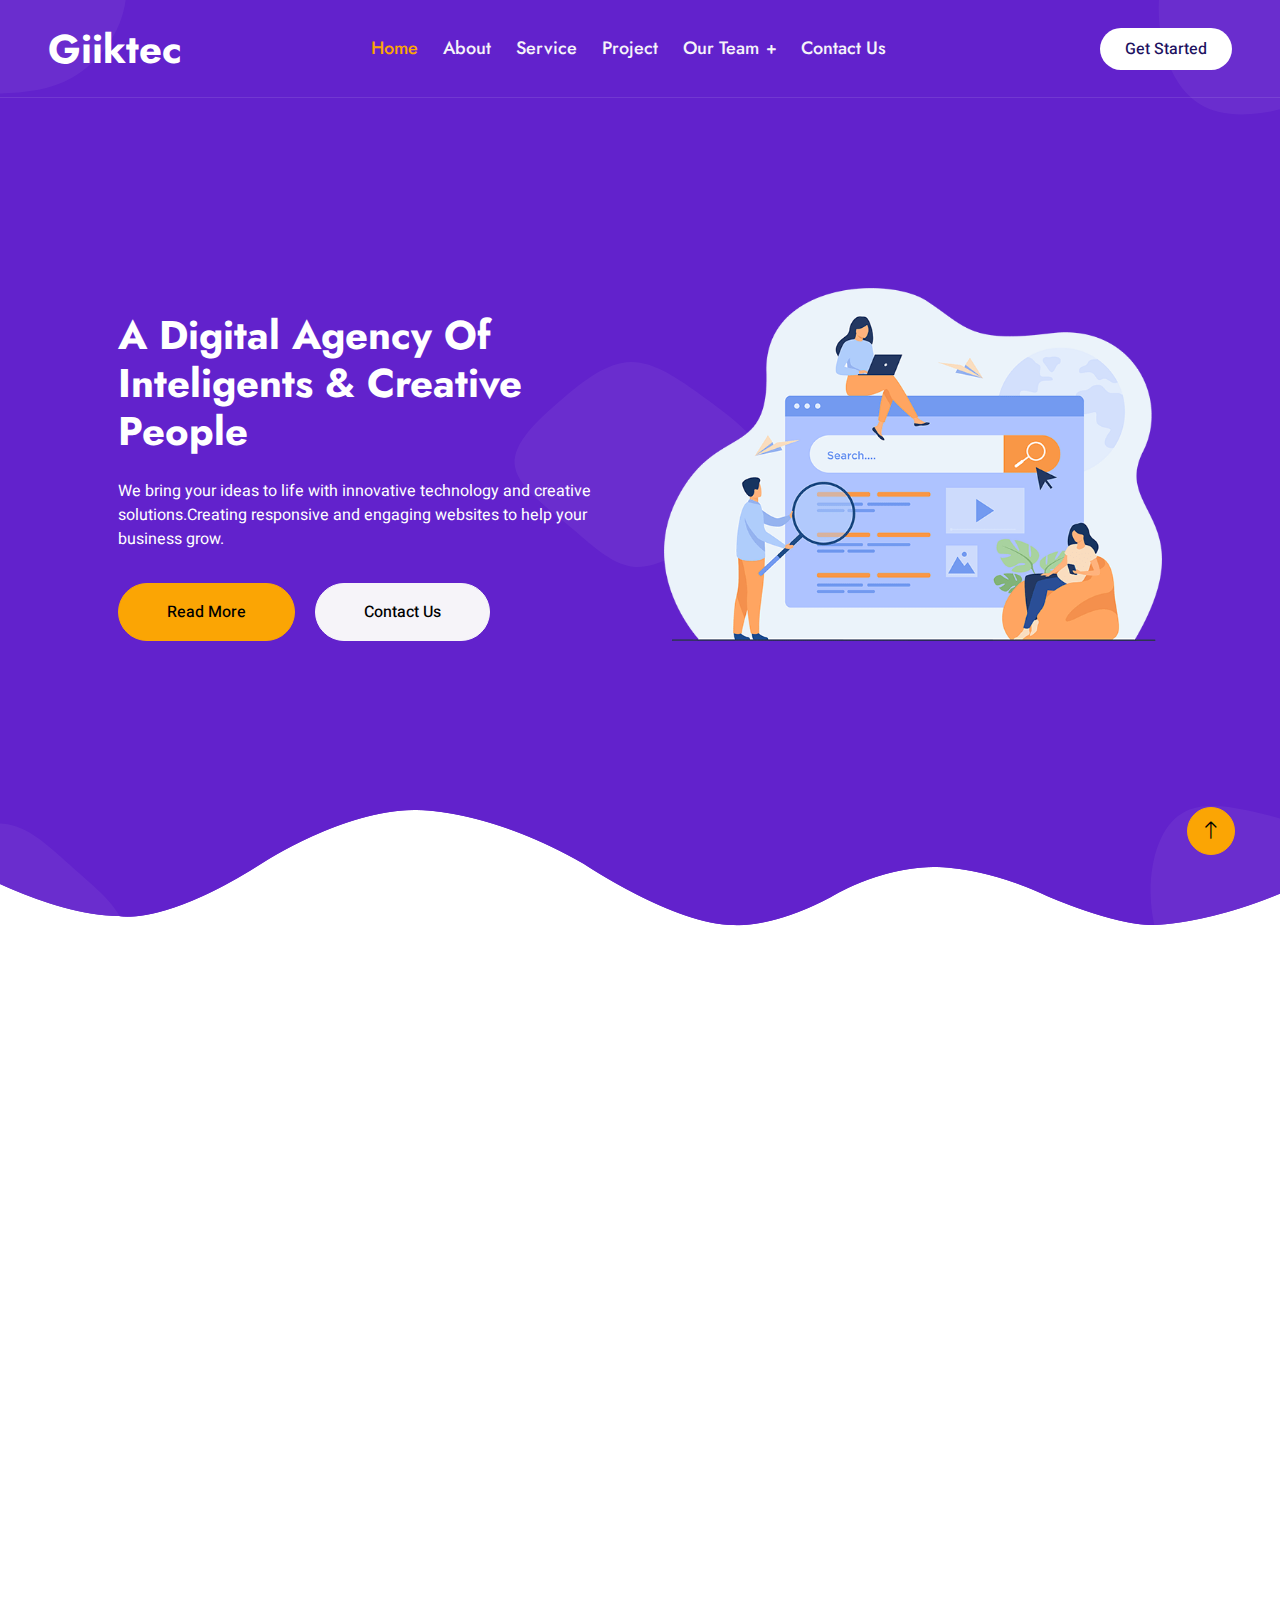
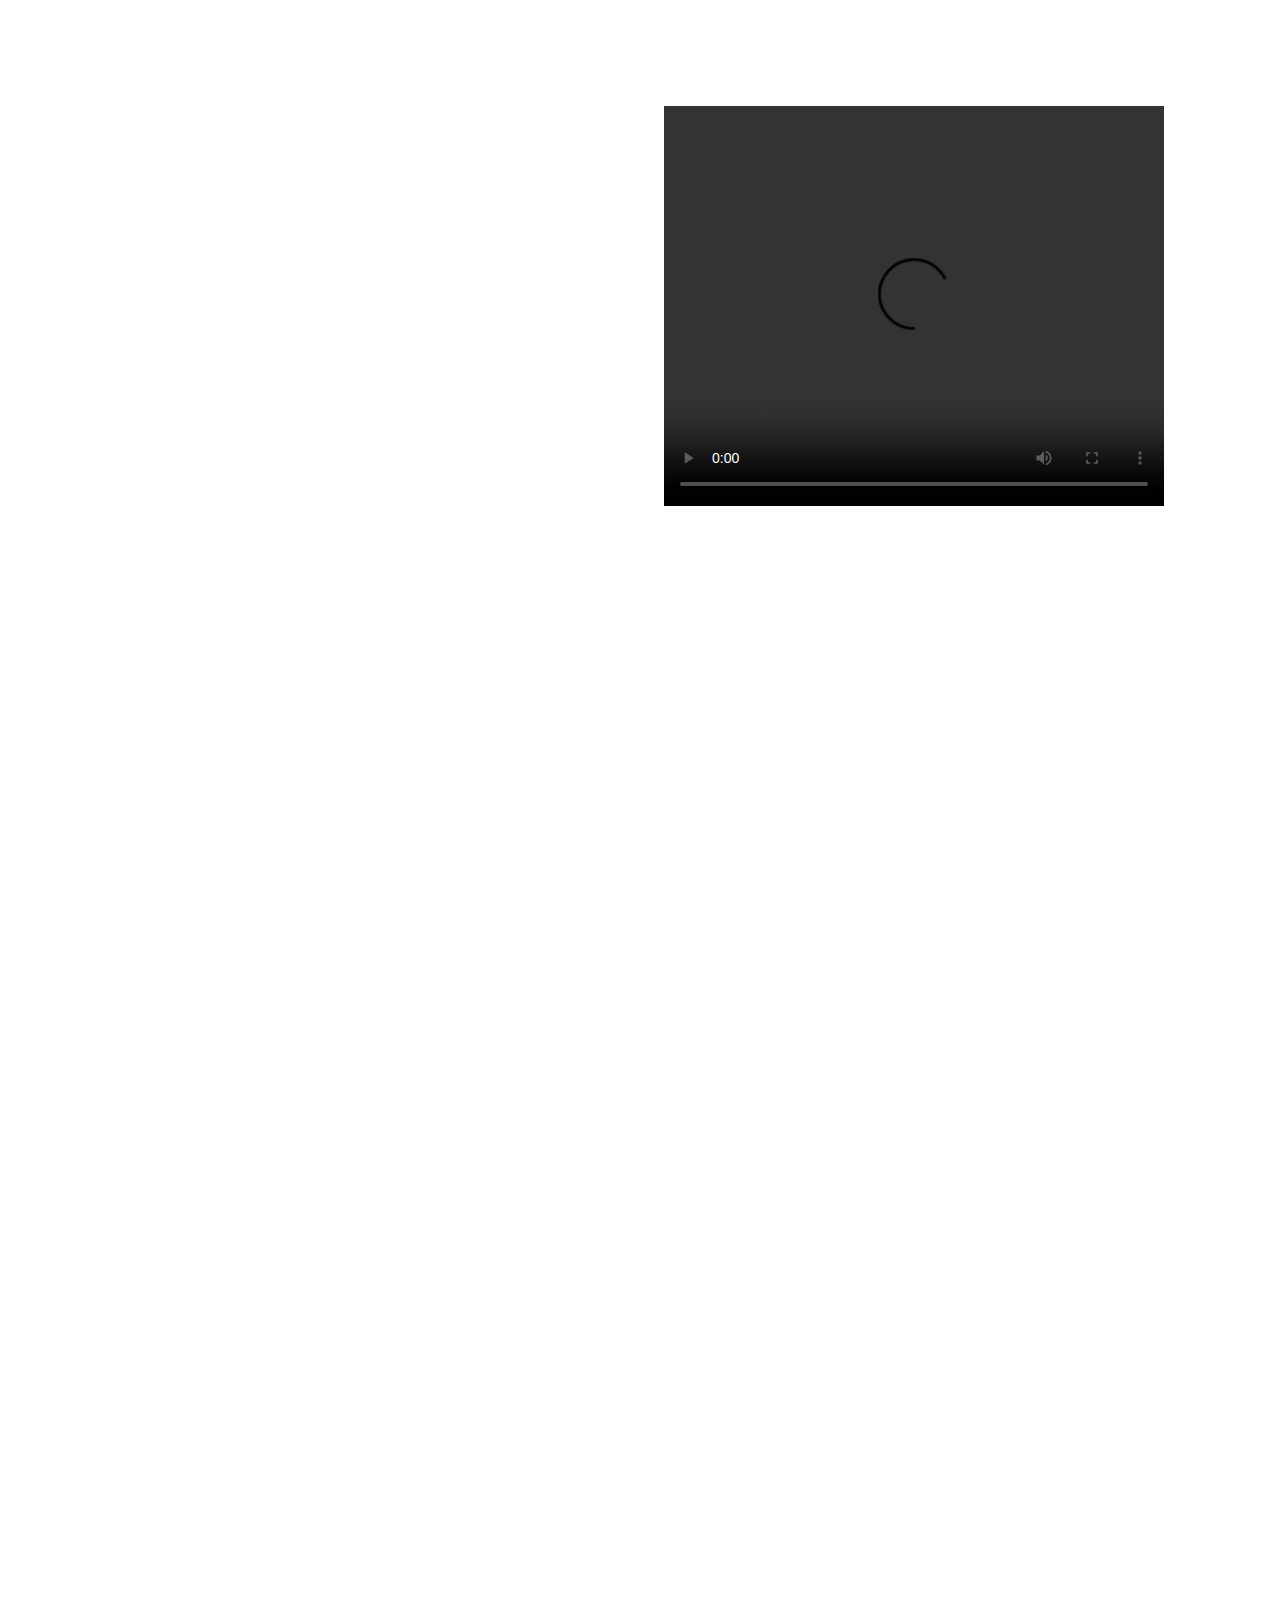
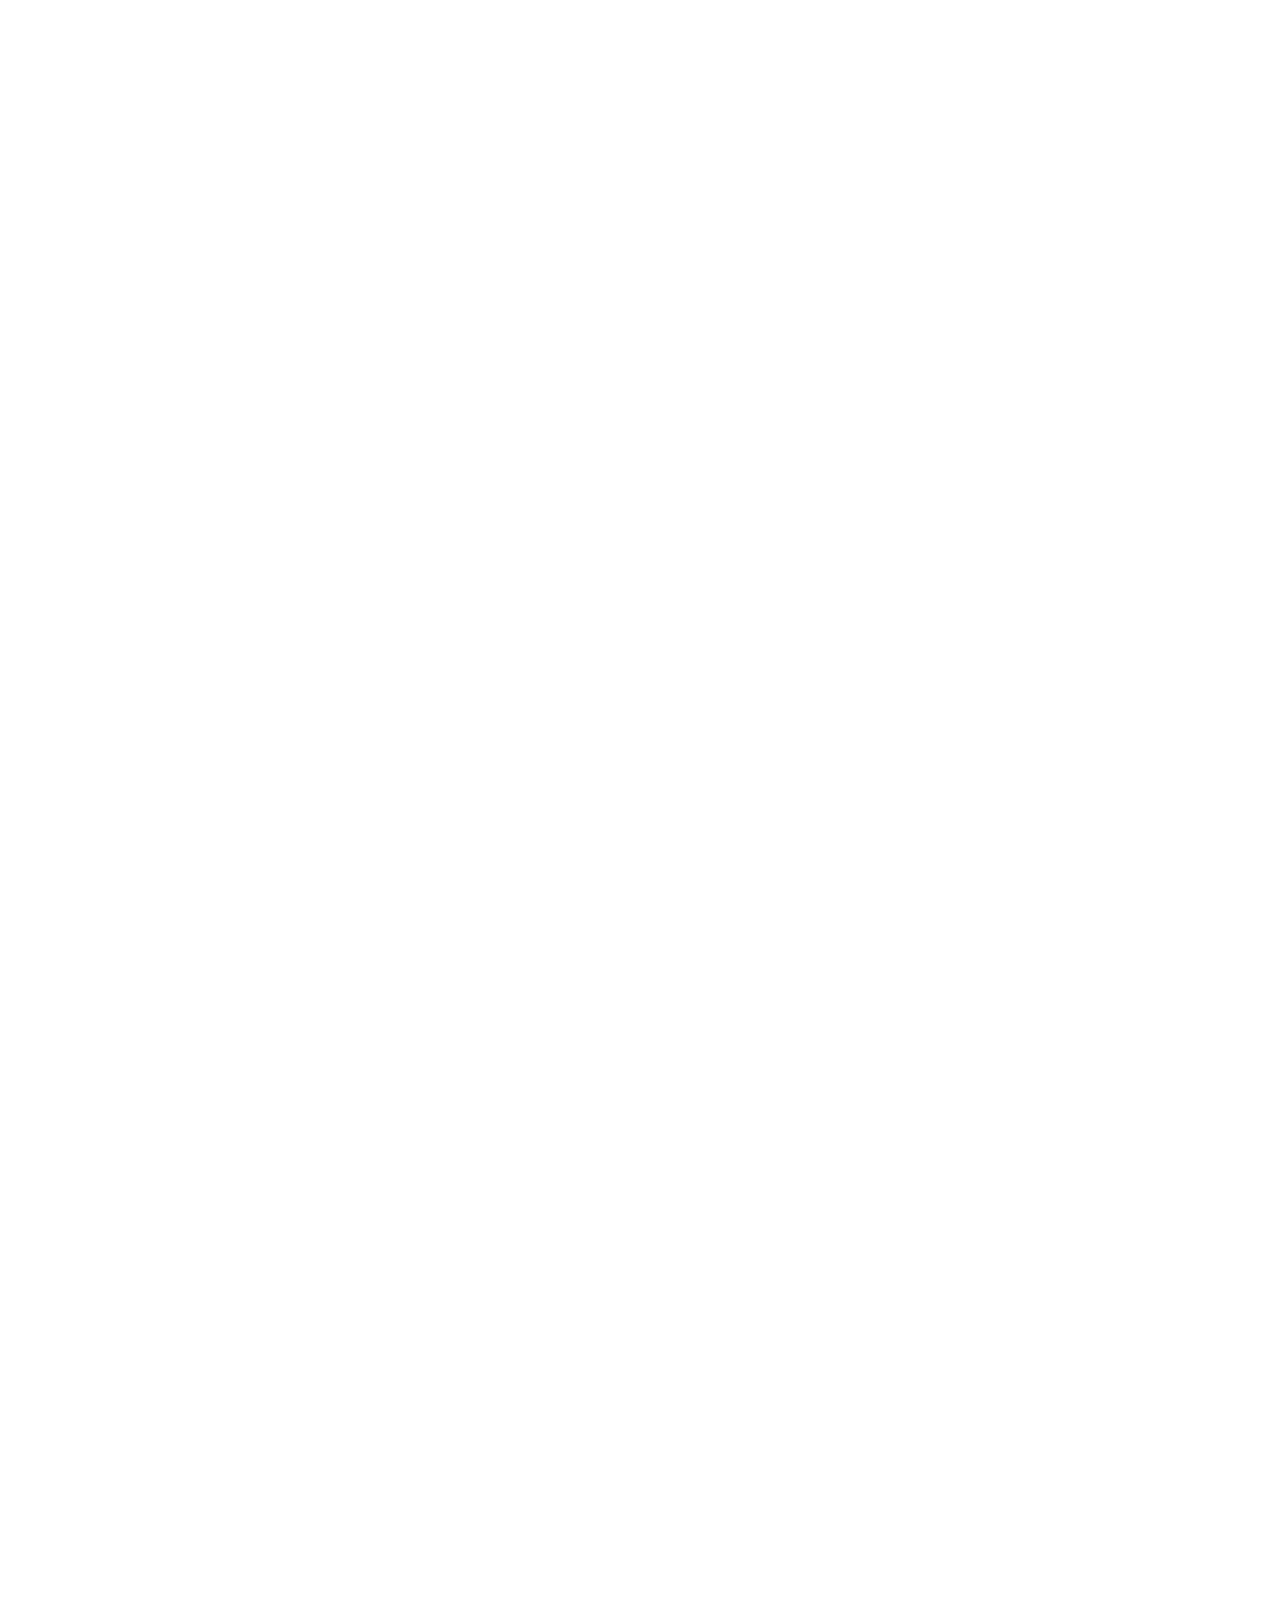
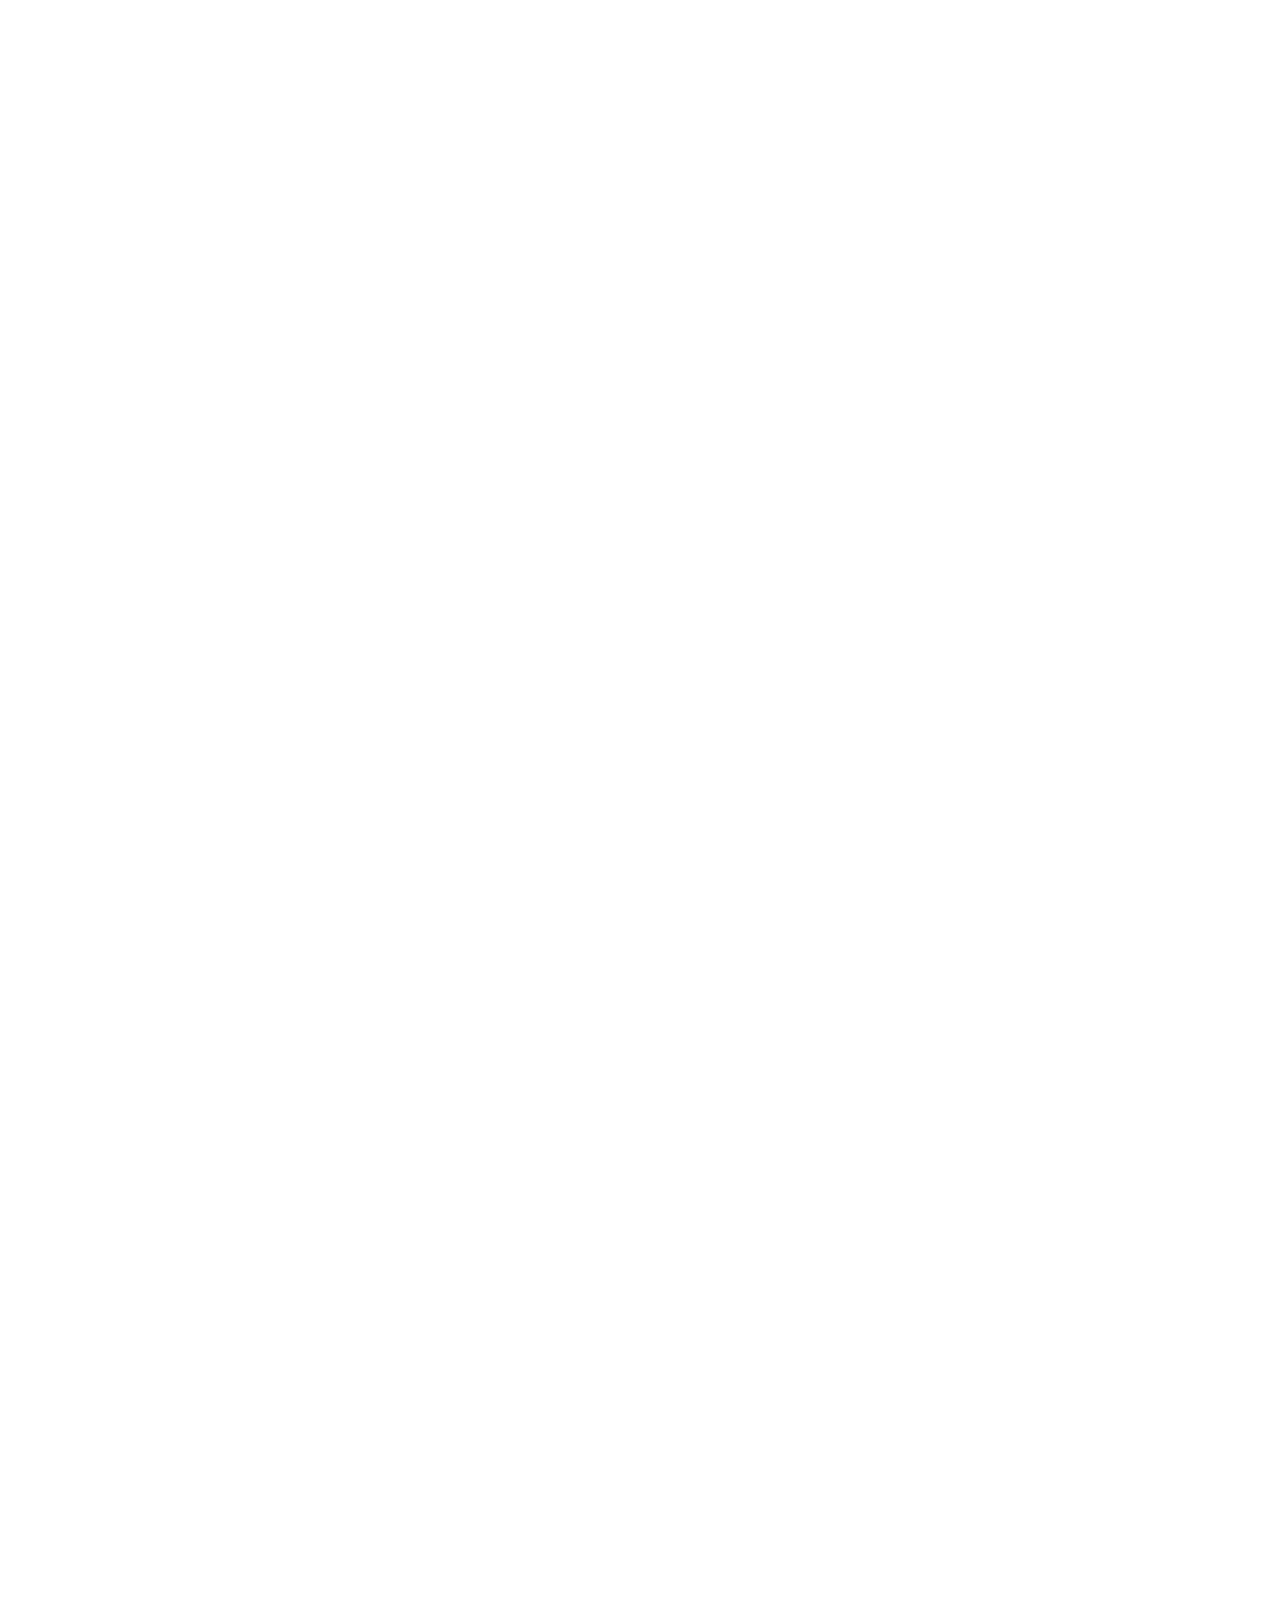
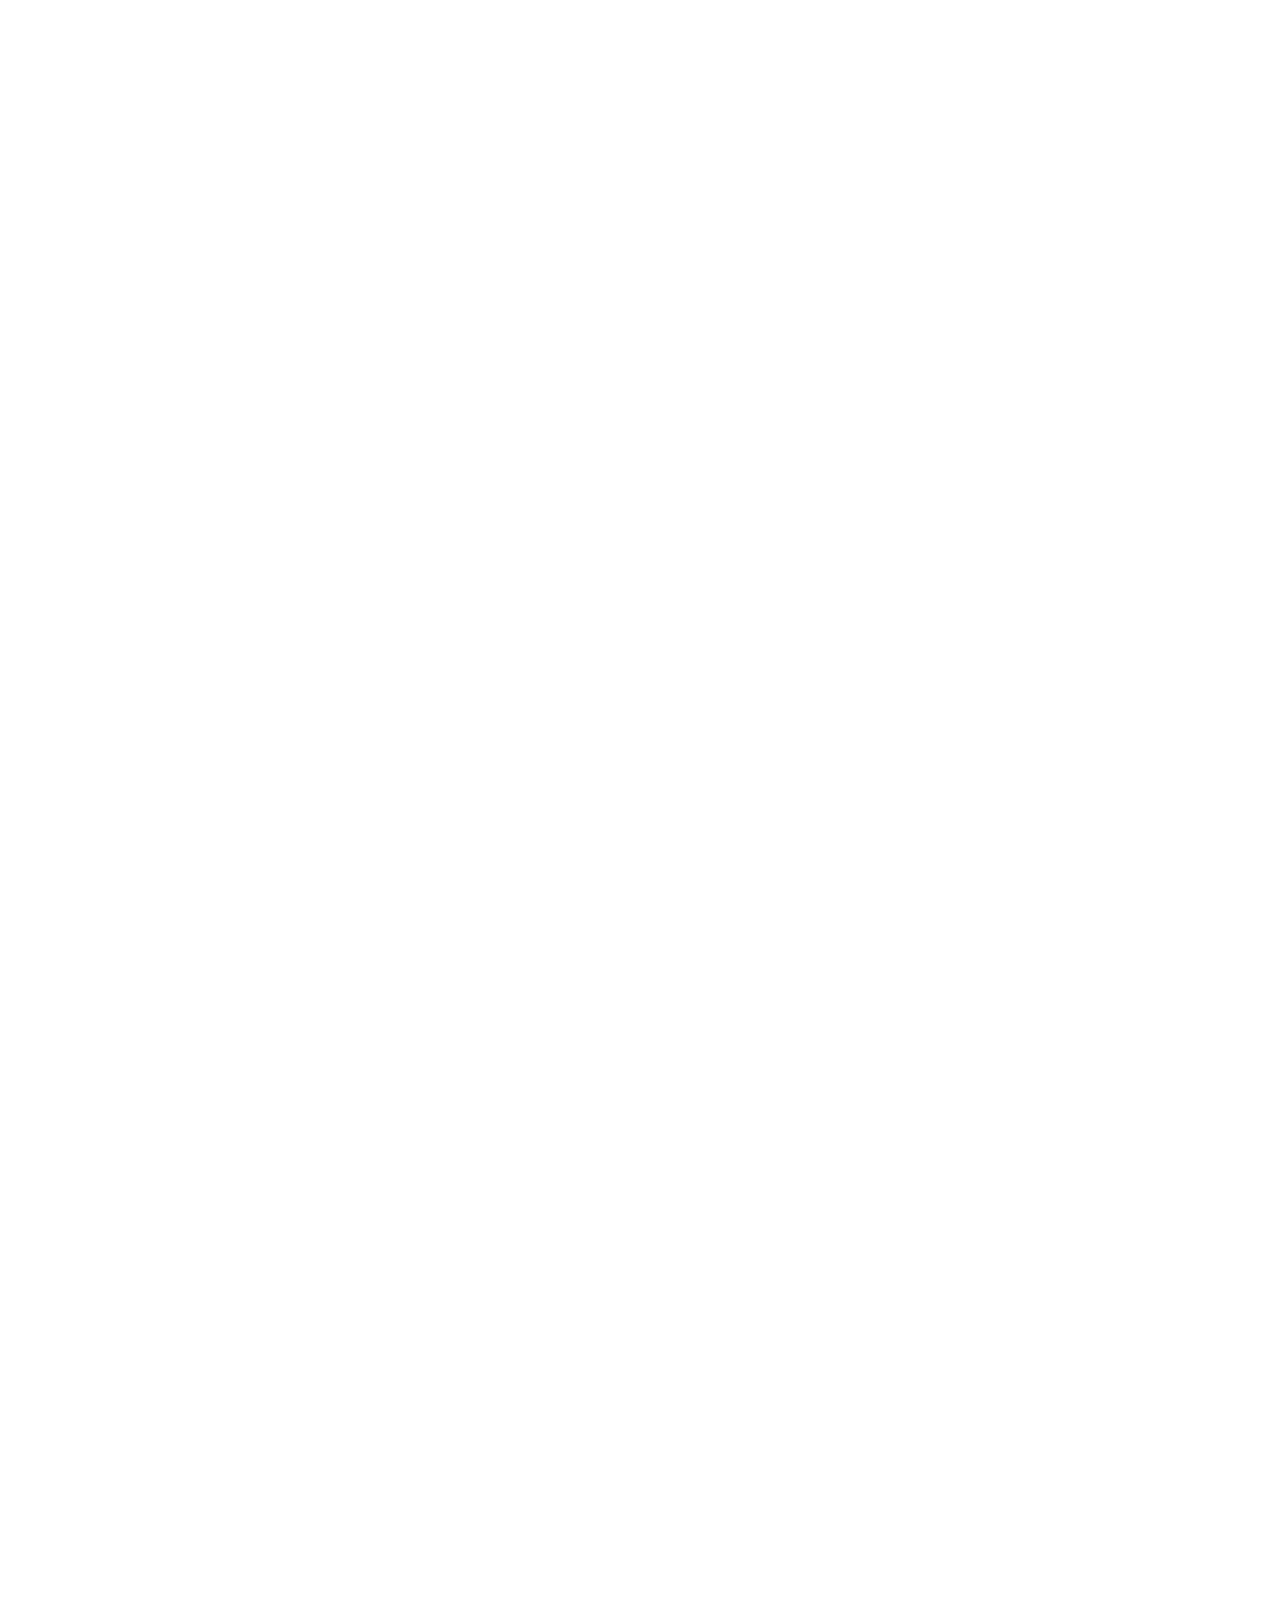
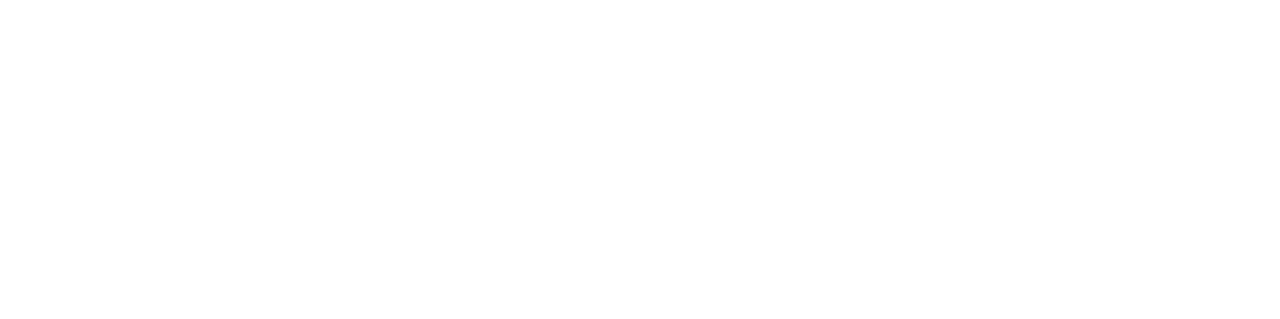
==== index.html @ dbb22194 "Update index.html" ====
<!DOCTYPE html>
<html lang="en">

<head>
    <meta charset="utf-8">
    <title>Giiktec - Digital Agency We Create Value!</title>
    <meta content="width=device-width, initial-scale=1.0" name="viewport">
    <meta content="" name="keywords">
    <meta content="" name="description">

    <!-- Favicon -->
    <link href="img/favicon.ico" rel="icon">

    <!-- Google Web Fonts -->
    <link rel="preconnect" href="https://fonts.googleapis.com">
    <link rel="preconnect" href="https://fonts.gstatic.com" crossorigin>
    <link href="https://fonts.googleapis.com/css2?family=Heebo:wght@400;500&family=Jost:wght@500;600;700&display=swap" rel="stylesheet"> 

    <!-- Icon Font Stylesheet -->
    <link href="https://cdnjs.cloudflare.com/ajax/libs/font-awesome/5.10.0/css/all.min.css" rel="stylesheet">
    <link href="https://cdn.jsdelivr.net/npm/bootstrap-icons@1.4.1/font/bootstrap-icons.css" rel="stylesheet">

    <!-- Libraries Stylesheet -->
    <link href="lib/animate/animate.min.css" rel="stylesheet">
    <link href="lib/owlcarousel/assets/owl.carousel.min.css" rel="stylesheet">
    <link href="lib/lightbox/css/lightbox.min.css" rel="stylesheet">

    <!-- Customized Bootstrap Stylesheet -->
    <link href="css/bootstrap.min.css" rel="stylesheet">

    <!-- Template Stylesheet -->
    <link href="css/style.css" rel="stylesheet">
</head>

<body>
    <div class="container-xxl bg-white p-0">
        <!-- Spinner Start -->
        <!-- <div id="spinner" class="show bg-white position-fixed translate-middle w-100 vh-100 top-50 start-50 d-flex align-items-center justify-content-center">-->
           <!--  <div class="spinner-grow text-primary" style="width: 3rem; height: 3rem;" role="status">->
                <span class="sr-only">Loading...</span>-->
            
       <!--  </div>-->
        <!-- Spinner End -->


        <!-- Navbar & Hero Start -->
        <div class="container-xxl position-relative p-0">
            <nav class="navbar navbar-expand-lg navbar-light px-4 px-lg-5 py-3 py-lg-0">
                <a href="" class="navbar-brand p-0">
                    <h1 class="m-0">Giiktec</h1>
                    <!-- <img src="img/logo.png" alt="Logo"> -->
                </a>
                <button class="navbar-toggler" type="button" data-bs-toggle="collapse" data-bs-target="#navbarCollapse">
                    <span class="fa fa-bars"></span>
                </button>
                <div class="collapse navbar-collapse" id="navbarCollapse">
                    <div class="navbar-nav mx-auto py-0">
                        <a href="index.html" class="nav-item nav-link active">Home</a>
                        <a href="about.html" class="nav-item nav-link">About</a>
                        <a href="service.html" class="nav-item nav-link">Service</a>
                        <a href="project.html" class="nav-item nav-link">Project</a>
                        <div class="nav-item dropdown">
                            <a href="#" class="nav-link dropdown-toggle" data-bs-toggle="dropdown">Our Team</a>
                            <div class="dropdown-menu m-0">
                                <a href="team.html" class="dropdown-item">Our Team</a>
                                <a href="testimonial.html" class="dropdown-item">Testimonial</a>
                      
                            </div>
                        </div>
                       
		        <a href="contact.html" class="nav-item nav-link">Contact Us</a>
                    </div>
                    <a href="" class="btn rounded-pill py-2 px-4 ms-3 d-none d-lg-block">Get Started</a>
                </div>
            </nav>

            <div class="container-xxl bg-primary hero-header">
                <div class="container px-lg-5">
                    <div class="row g-5 align-items-end">
                        <div class="col-lg-6 text-center text-lg-start">
                            <h1 class="text-white mb-4 animated slideInDown">A Digital Agency Of Inteligents & Creative People</h1>
                            <p class="text-white pb-3 animated slideInDown">We bring your ideas to life with innovative technology and creative solutions.Creating responsive and engaging websites to help your business grow.</p>
                            <a href="" class="btn btn-secondary py-sm-3 px-sm-5 rounded-pill me-3 animated slideInLeft">Read More</a>
                            <a href="" class="btn btn-light py-sm-3 px-sm-5 rounded-pill animated slideInRight">Contact Us</a>
                        </div>
                        <div class="col-lg-6 text-center text-lg-start">
                            <img class="img-fluid animated zoomIn" src="img/hero.png" alt="">
                        </div>
                    </div>
                </div>
            </div>
        </div>
        <!-- Navbar & Hero End -->


        <!-- Feature Start -->
        <div class="container-xxl py-5">
            <div class="container py-5 px-lg-5">
                <div class="row g-4">
                    <div class="col-lg-4 wow fadeInUp" data-wow-delay="0.1s">
                        <div class="feature-item bg-light rounded text-center p-4">
                            <i class="fa fa-3x fa-mail-bulk text-primary mb-4"></i>
                            <h5 class="mb-3">Digital Marketing</h5>
                            <p class="m-0">Build a strong social media presence with our strategic social media marketing services. We create engaging content and manage your social media profiles to boost brand awareness and foster community engagement..</p>
                        </div>
                    </div>
                    <div class="col-lg-4 wow fadeInUp" data-wow-delay="0.3s">
                        <div class="feature-item bg-light rounded text-center p-4">
                            <i class="fa fa-3x fa-search text-primary mb-4"></i>
                            <h5 class="mb-3">SEO & Backlinks</h5>
                            <p class="m-0">At Intelligent & Creative, we specialize in delivering top-notch SEO and backlink strategies that drive results. With a focus on both on-page and off-page SEO, we ensure your website is optimized to attract and convert your target audience..</p>
                        </div>
                    </div>
                    <div class="col-lg-4 wow fadeInUp" data-wow-delay="0.5s">
                        <div class="feature-item bg-light rounded text-center p-4">
                            <i class="fa fa-3x fa-laptop-code text-primary mb-4"></i>
                            <h5 class="mb-3">Design & Development</h5>
                            <p class="m-0">Build robust, scalable, and secure websites using the latest technologies. We specialize in developing custom web solutions that meet your business needs and deliver exceptional performance.meet your specific requirements.</p>
                        </div>
                    </div>
                </div>
            </div>
        </div>
        <!-- Feature End -->


        <!-- About Start -->
        <div class="container-xxl py-5">
            <div class="container py-5 px-lg-5">
                <div class="row g-5 align-items-center">
                    <div class="col-lg-6 wow fadeInUp" data-wow-delay="0.1s">
                        <p class="section-title text-secondary">About Us<span></span></p>
                        <h1 class="mb-5">#1 Digital solution with 3 years of experience</h1>
                        <p class="mb-4">Manage your website content easily with our custom CMS development services. We build powerful content management systems that allow you to update and maintain your site effortlessly.</p>
                        <div class="skill mb-4">
                            <div class="d-flex justify-content-between">
                                <p class="mb-2">Digital Marketing</p>
                                <p class="mb-2">75%</p>
                            </div>
                            <div class="progress">
                                <div class="progress-bar bg-primary" role="progressbar" aria-valuenow="85" aria-valuemin="0" aria-valuemax="100"></div>
                            </div>
                        </div>
                        <div class="skill mb-4">
                            <div class="d-flex justify-content-between">
                                <p class="mb-2">SEO & Backlinks</p>
                                <p class="mb-2">60%</p>
                            </div>
                            <div class="progress">
                                <div class="progress-bar bg-secondary" role="progressbar" aria-valuenow="90" aria-valuemin="0" aria-valuemax="100"></div>
                            </div>
                        </div>
                        <div class="skill mb-4">
                            <div class="d-flex justify-content-between">
                                <p class="mb-2">Design & Development</p>
                                <p class="mb-2">75%</p>
                            </div>
                            <div class="progress">
                                <div class="progress-bar bg-dark" role="progressbar" aria-valuenow="95" aria-valuemin="0" aria-valuemax="100"></div>
                            </div>
                        </div>
                        <a href="" class="btn btn-primary py-sm-3 px-sm-5 rounded-pill mt-3">Read More</a>
                    </div>
                    <div class="col-lg-6">
                        <!--< <img class="img-fluid wow zoomIn" data-wow-delay="0.5s" src="img/about.png">-->
                            <!--< I added a video link here to watch>-->

                           <video width="500px" height="400px" controls>
                              <source src="https://media.geeksforgeeks.org/wp-content/uploads/20231020155223/Full-Stack-Development-_-LIVE-Classes-_-GeeksforGeeks.mp4" type="video/mp4">
                           </video>

			    

			    
                    </div>
                </div>
            </div>
        </div>
        <!-- About End -->


        <!-- Facts Start -->
        <div class="container-xxl bg-primary fact py-5 wow fadeInUp" data-wow-delay="0.1s">
            <div class="container py-5 px-lg-5">
                <div class="row g-4">
                    <div class="col-md-6 col-lg-3 text-center wow fadeIn" data-wow-delay="0.1s">
                        <i class="fa fa-certificate fa-3x text-secondary mb-3"></i>
                        <h1 class="text-white mb-2" data-toggle="counter-up">04</h1>
                        <p class="text-white mb-0">Years Experience</p>
                    </div>
                    <div class="col-md-6 col-lg-3 text-center wow fadeIn" data-wow-delay="0.3s">
                        <i class="fa fa-users-cog fa-3x text-secondary mb-3"></i>
                        <h1 class="text-white mb-2" data-toggle="counter-up">05</h1>
                        <p class="text-white mb-0">Team Members</p>
                    </div>
                    <div class="col-md-6 col-lg-3 text-center wow fadeIn" data-wow-delay="0.5s">
                        <i class="fa fa-users fa-3x text-secondary mb-3"></i>
                        <h1 class="text-white mb-2" data-toggle="counter-up">07</h1>
                        <p class="text-white mb-0">Satisfied Clients</p>
                    </div>
                    <div class="col-md-6 col-lg-3 text-center wow fadeIn" data-wow-delay="0.7s">
                        <i class="fa fa-check fa-3x text-secondary mb-3"></i>
                        <h1 class="text-white mb-2" data-toggle="counter-up">10</h1>
                        <p class="text-white mb-0">Completed Projects</p>
                    </div>
                </div>
            </div>
        </div>
        <!-- Facts End -->


        <!-- Service Start -->
        <div class="container-xxl py-5">
            <div class="container py-5 px-lg-5">
                <div class="wow fadeInUp" data-wow-delay="0.1s">
                    <p class="section-title text-secondary justify-content-center"><span></span>Our Services<span></span></p>
                    <h1 class="text-center mb-5">What Solutions We Provide</h1>
                </div>
                <div class="row g-4">
                    <div class="col-lg-4 col-md-6 wow fadeInUp" data-wow-delay="0.1s">
                        <div class="service-item d-flex flex-column text-center rounded">
                            <div class="service-icon flex-shrink-0">
                                <i class="fa fa-search fa-2x"></i>
                            </div>
                            <h5 class="mb-3">SEO Optimization</h5>
                            <p class="m-0">Our expert team excels in app development, website design, graphic design, and SEO optimization. Whether you're a startup looking to build a robust online presence or an established business seeking to enhance your digital strategy, Giiktec is your go-to partner.</p>
                            <a class="btn btn-square" href=""><i class="fa fa-arrow-right"></i></a>
                        </div>
                    </div>
                    <div class="col-lg-4 col-md-6 wow fadeInUp" data-wow-delay="0.3s">
                        <div class="service-item d-flex flex-column text-center rounded">
                            <div class="service-icon flex-shrink-0">
                                <i class="fa fa-laptop-code fa-2x"></i>
                            </div>
                            <h5 class="mb-3">Web Design</h5>
                            <p class="m-0">Web application systems and web content from website to designing scanning, e-commerce apps and online storesBuild robust, scalable, and secure websites using the latest technologies. We specialize in developing custom web solutions that meet your business needs and deliver exceptional performance.</p>
                            <a class="btn btn-square" href=""><i class="fa fa-arrow-right"></i></a>
                        </div>
                    </div>
                    <div class="col-lg-4 col-md-6 wow fadeInUp" data-wow-delay="0.5s">
                        <div class="service-item d-flex flex-column text-center rounded">
                            <div class="service-icon flex-shrink-0">
                                <i class="fab fa-facebook-f fa-2x"></i>
                            </div>
                            <h5 class="mb-3">Social Media Marketing</h5>
                            <p class="m-0">Unlock the power of social media with our strategic marketing solutions. From crafting engaging content to managing ad campaigns, we help you connect with your audience, build brand awareness, and drive engagement across popular platforms like Facebook, Instagram</p>
                            <a class="btn btn-square" href=""><i class="fa fa-arrow-right"></i></a>
                        </div>
                    </div>
                    <div class="col-lg-4 col-md-6 wow fadeInUp" data-wow-delay="0.1s">
                        <div class="service-item d-flex flex-column text-center rounded">
                            <div class="service-icon flex-shrink-0">
                                <i class="fa fa-mail-bulk fa-2x"></i>
                            </div>
                            <h5 class="mb-3">Email Marketing</h5>
                            <p class="m-0">combines creativity with data-driven insights to help you reach your target audience, nurture leads, and grow your business through the power of email.Track the performance of email campaigns with comprehensive analytics and reporting.</p>
                            <a class="btn btn-square" href=""><i class="fa fa-arrow-right"></i></a>
                        </div>
                    </div>
                    <div class="col-lg-4 col-md-6 wow fadeInUp" data-wow-delay="0.3s">
                        <div class="service-item d-flex flex-column text-center rounded">
                            <div class="service-icon flex-shrink-0">
                                <i class="fa fa-thumbs-up fa-2x"></i>
                            </div>
                            <h5 class="mb-3">PPC Advertising</h5>
                            <p class="m-0">Maximize your online visibility and reach your target audience with our expert PPC campaign management services. From keyword research and ad copy creation to bid management and performance tracking.Google Ads and social media channels.</p>
                            <a class="btn btn-square" href=""><i class="fa fa-arrow-right"></i></a>
                        </div>
                    </div>
                    <div class="col-lg-4 col-md-6 wow fadeInUp" data-wow-delay="0.5s">
                        <div class="service-item d-flex flex-column text-center rounded">
                            <div class="service-icon flex-shrink-0">
                                <i class="fab fa-android fa-2x"></i>
                            </div>
                            <h5 class="mb-3">App Development</h5>
                            <p class="m-0">Whether you need a native iOS app, an Android application, or a cross-platform solution, we have the expertise to bring your app to life.Concept / design to development and deployment, we handle every aspect of the app development.</p>
                            <a class="btn btn-square" href=""><i class="fa fa-arrow-right"></i></a>
                        </div>
                    </div>
                </div>
            </div>
        </div>
        <!-- Service End -->


        <!-- Newsletter Start -->
        <div class="container-xxl bg-primary newsletter py-5 wow fadeInUp" data-wow-delay="0.1s">
            <div class="container py-5 px-lg-5">
                <div class="row justify-content-center">
                    <div class="col-lg-7 text-center">
                        <p class="section-title text-white justify-content-center"><span></span>Newsletter<span></span></p>
                        <h1 class="text-center text-white mb-4">Stay Always In Touch</h1>
                        <p class="text-white mb-4">Chat with US in real-time with our instant messaging feature. Send text enqiure more about our services, send messages, emojis, and stickers to express yourself and keep the conversation flowing.</p>
                        <div class="position-relative w-100 mt-3">
                            <input class="form-control border-0 rounded-pill w-100 ps-4 pe-5" type="text" placeholder="Enter Your Email" style="height: 48px;">
                            <button type="button" class="btn shadow-none position-absolute top-0 end-0 mt-1 me-2"><i class="fa fa-paper-plane text-primary fs-4"></i></button>
                        </div>
                    </div>
                </div>
            </div>
        </div>
        <!-- Newsletter End -->


        <!-- Projects Start -->
        <div class="container-xxl py-5">
            <div class="container py-5 px-lg-5">
                <div class="wow fadeInUp" data-wow-delay="0.1s">
                    <p class="section-title text-secondary justify-content-center"><span></span>Our Projects<span></span></p>
                    <h1 class="text-center mb-5">Recently Completed Projects</h1>
                </div>
                <div class="row mt-n2 wow fadeInUp" data-wow-delay="0.3s">
                    <div class="col-12 text-center">
                        <ul class="list-inline mb-5" id="portfolio-flters">
                            <li class="mx-2 active" data-filter="*">All</li>
                            <li class="mx-2" data-filter=".first">Web Design</li>
                            <li class="mx-2" data-filter=".second">Graphic Design</li>
                        </ul>
                    </div>
                </div>
                <div class="row g-4 portfolio-container">
                    <div class="col-lg-4 col-md-6 portfolio-item first wow fadeInUp" data-wow-delay="0.1s">
                        <div class="rounded overflow-hidden">
                            <div class="position-relative overflow-hidden">
                                <img class="img-fluid w-100" src="img/portfolio-1.jpg" alt="">
                                <div class="portfolio-overlay">
                                    <a class="btn btn-square btn-outline-light mx-1" href="img/portfolio-1.jpg" data-lightbox="portfolio"><i class="fa fa-eye"></i></a>
                                    <a class="btn btn-square btn-outline-light mx-1" href=""><i class="fa fa-link"></i></a>
                                </div>
                            </div>
                            <div class="bg-light p-4">
                                <p class="text-primary fw-medium mb-2">Website Design</p>
                                <h5 class="lh-base mb-0">Company Websites, Responsive design with Hosting configuration</a>
                            </div>
                        </div>
                    </div>
                    <div class="col-lg-4 col-md-6 portfolio-item second wow fadeInUp" data-wow-delay="0.3s">
                        <div class="rounded overflow-hidden">
                            <div class="position-relative overflow-hidden">
                                <img class="img-fluid w-100" src="img/portfolio-2.jpg" alt="">
                                <div class="portfolio-overlay">
                                    <a class="btn btn-square btn-outline-light mx-1" href="img/portfolio-2.jpg" data-lightbox="portfolio"><i class="fa fa-eye"></i></a>
                                    <a class="btn btn-square btn-outline-light mx-1" href=""><i class="fa fa-link"></i></a>
                                </div>
                            </div>
                            <div class="bg-light p-4">
                                <p class="text-primary fw-medium mb-2">Power BI Dashboard</p>
                                <h5 class="lh-base mb-0">Brief Sales dashboard for Private Organisation</a>
                            </div>
                        </div>
                    </div>
                    <div class="col-lg-4 col-md-6 portfolio-item first wow fadeInUp" data-wow-delay="0.5s">
                        <div class="rounded overflow-hidden">
                            <div class="position-relative overflow-hidden">
                                <img class="img-fluid w-100" src="img/portfolio-3.jpg" alt="">
                                <div class="portfolio-overlay">
                                    <a class="btn btn-square btn-outline-light mx-1" href="img/portfolio-3.jpg" data-lightbox="portfolio"><i class="fa fa-eye"></i></a>
                                    <a class="btn btn-square btn-outline-light mx-1" href=""><i class="fa fa-link"></i></a>
                                </div>
                            </div>
                            <div class="bg-light p-4">
                                <p class="text-primary fw-medium mb-2">e-Commerce Applications</p>
                                <h5 class="lh-base mb-0">stunning e-commerce websites and mobile apps that empower businesses to thrive in the digital marketplace.</a>
                            </div>
                        </div>
                    </div>
                    <div class="col-lg-4 col-md-6 portfolio-item second wow fadeInUp" data-wow-delay="0.1s">
                        <div class="rounded overflow-hidden">
                            <div class="position-relative overflow-hidden">
                                <img class="img-fluid w-100" src="img/portfolio-4.jpg" alt="">
                                <div class="portfolio-overlay">
                                    <a class="btn btn-square btn-outline-light mx-1" href="img/portfolio-4.jpg" data-lightbox="portfolio"><i class="fa fa-eye"></i></a>
                                    <a class="btn btn-square btn-outline-light mx-1" href=""><i class="fa fa-link"></i></a>
                                </div>
                            </div>
                            <div class="bg-light p-4">
                                <p class="text-primary fw-medium mb-2">SEO Applications</p>
                                <h5 class="lh-base mb-0">Effective SEO starts with understanding what your potential customers are searching for high-performing keywords for your business. By targeting these keywords,</a>
                            </div>
                        </div>
                    </div>
                    <div class="col-lg-4 col-md-6 portfolio-item first wow fadeInUp" data-wow-delay="0.3s">
                        <div class="rounded overflow-hidden">
                            <div class="position-relative overflow-hidden">
                                <img class="img-fluid w-100" src="img/portfolio-5.jpg" alt="">
                                <div class="portfolio-overlay">
                                    <a class="btn btn-square btn-outline-light mx-1" href="img/portfolio-5.jpg" data-lightbox="portfolio"><i class="fa fa-eye"></i></a>
                                    <a class="btn btn-square btn-outline-light mx-1" href=""><i class="fa fa-link"></i></a>
                                </div>
                            </div>
                            <div class="bg-light p-4">
                                <p class="text-primary fw-medium mb-2">Maintainance</p>
                                <h5 class="lh-base mb-0">We specialise in maintaining Websites and mobile applications, from design to maintanance to growth</a>
                            </div>
                        </div>
                    </div>
                    <div class="col-lg-4 col-md-6 portfolio-item second wow fadeInUp" data-wow-delay="0.5s">
                        <div class="rounded overflow-hidden">
                            <div class="position-relative overflow-hidden">
                                <img class="img-fluid w-100" src="img/portfolio-6.jpg" alt="">
                                <div class="portfolio-overlay">
                                    <a class="btn btn-square btn-outline-light mx-1" href="img/portfolio-6.jpg" data-lightbox="portfolio"><i class="fa fa-eye"></i></a>
                                    <a class="btn btn-square btn-outline-light mx-1" href=""><i class="fa fa-link"></i></a>
                                </div>
                            </div>
                            <div class="bg-light p-4">
                                <p class="text-primary fw-medium mb-2">Graphic Design</p>
                                <h5 class="lh-base mb-0">Strong and cohesive brand identity with our comprehensive brand design services. </a>
                            </div>
                        </div>
                    </div>
                </div>
            </div>
        </div>
        <!-- Projects End -->


        <!-- Testimonial Start -->
        <div class="container-xxl py-5 wow fadeInUp" data-wow-delay="0.1s">
            <div class="container py-5 px-lg-5">
                <p class="section-title text-secondary justify-content-center"><span></span>Testimonial<span></span></p>
                <h1 class="text-center mb-5">What Say Our Clients!</h1>
                <div class="owl-carousel testimonial-carousel">
                    <div class="testimonial-item bg-light rounded my-4">
                        <p class="fs-5"><i class="fa fa-quote-left fa-4x text-primary mt-n4 me-3"></i>Giiktec transformed our business operations with their innovative software solutions incredibly professional, and they delivered exactly what we needed on time.</p>
                        <div class="d-flex align-items-center">
                            <img class="img-fluid flex-shrink-0 rounded-circle" src="img/Sphe.jpg" style="width: 65px; height: 65px;">
                            <div class="ps-4">
                                <h5 class="mb-1">Sphephelo Ndlela</h5>
                                <span>CEO of Ezikamagoqo Grou Construction</span>
                            </div>
                        </div>
                    </div>
                    <div class="testimonial-item bg-light rounded my-4">
                        <p class="fs-5"><i class="fa fa-quote-left fa-4x text-primary mt-n4 me-3"></i>"We were looking for a reliable tech partner, and Giiktec exceeded our expectations. they helped us gain our presence with top-noch branding. Highly recommended!"</p>
                        <div class="d-flex align-items-center">
                            <img class="img-fluid flex-shrink-0 rounded-circle" src="img/Nka.jpg" style="width: 65px; height: 65px;">
                            <div class="ps-4">
                                <h5 class="mb-1">Nkanyiso Zuma</h5>
                                <span>CEO of Hleko Construction</span>
                            </div>
                        </div>
                    </div>
                    <div class="testimonial-item bg-light rounded my-4">
                        <p class="fs-5"><i class="fa fa-quote-left fa-4x text-primary mt-n4 me-3"></i>"With Giiktec, we got a top-notch solution at an affordable price. They understood our business challenges and provided a product that was both efficient and budget-friendly."
</p>
                        <div class="d-flex align-items-center">
                            <img class="img-fluid flex-shrink-0 rounded-circle" src="img/Tony.jpg" style="width: 65px; height: 65px;">
                            <div class="ps-4">
                                <h5 class="mb-1">Tony Zwane</h5>
                                <span>CEO of JR National Properties</span>
                            </div>
                        </div>
                    </div>
                </div>
            </div>
        </div>
        <!-- Testimonial End -->


        <!-- Team Start -->
        <div class="container-xxl py-5">
            <div class="container py-5 px-lg-5">
                <div class="wow fadeInUp" data-wow-delay="0.1s">
                    <p class="section-title text-secondary justify-content-center"><span></span>Our Team<span></span></p>
                    <h1 class="text-center mb-5">Our Team Members</h1>
                </div>
                <div class="row g-4">
                    <div class="col-lg-4 col-md-6 wow fadeInUp" data-wow-delay="0.1s">
                        <div class="team-item bg-light rounded">
                            <div class="text-center border-bottom p-4">
                                <img class="img-fluid rounded-circle mb-4" src="img/Spha.jpg" alt="">
                                <h5>Sphamandla Fuweka</h5>
                                <span>Director & Founder</span>
                            </div>
                            <div class="d-flex justify-content-center p-4">
                                <a class="btn btn-square mx-1" href="https://www.facebook.com/sphamandlafunekaa8"><i class="fab fa-facebook-f"></i></a>
                                <a class="btn btn-square mx-1" href=""><i class="fab fa-twitter"></i></a>
                                <a class="btn btn-square mx-1" href=""><i class="fab fa-instagram"></i></a>
                                <a class="btn btn-square mx-1" href="https://www.linkedin.com/in/sphamandlafuweka/"><i class="fab fa-linkedin-in"></i></a>
                            </div>
                        </div>
                    </div>
                    <div class="col-lg-4 col-md-6 wow fadeInUp" data-wow-delay="0.3s">
                        <div class="team-item bg-light rounded">
                            <div class="text-center border-bottom p-4">
                                <img class="img-fluid rounded-circle mb-4" src="img/Bheka.jpg" alt="">
                                <h5>Bheka Mbonambi</h5>
                                <span>Chef Executive Officer</span>
                            </div>
                            <div class="d-flex justify-content-center p-4">
                                <a class="btn btn-square mx-1" href="https://www.facebook.com/bhekathinabk"><i class="fab fa-facebook-f"></i></a>
                                <a class="btn btn-square mx-1" href=""><i class="fab fa-twitter"></i></a>
                                <a class="btn btn-square mx-1" href=""><i class="fab fa-instagram"></i></a>
                                <a class="btn btn-square mx-1" href="https://www.linkedin.com/in/bheka-mbonambi/"><i class="fab fa-linkedin-in"></i></a>
                            </div>
                        </div>
                    </div>
                    <div class="col-lg-4 col-md-6 wow fadeInUp" data-wow-delay="0.5s">
                        <div class="team-item bg-light rounded">
                            <div class="text-center border-bottom p-4">
                                <img class="img-fluid rounded-circle mb-4" src="img/mario.jpg" alt="">
                                <h5>Mario Masuku</h5>
                                <span>SEO Expert</span>
                            </div>
                            <div class="d-flex justify-content-center p-4">
                                <a class="btn btn-square mx-1" href="https://www.facebook.com/mario.masuku"><i class="fab fa-facebook-f"></i></a>
                                <a class="btn btn-square mx-1" href=""><i class="fab fa-twitter"></i></a>
                                <a class="btn btn-square mx-1" href=""><i class="fab fa-instagram"></i></a>
                                <a class="btn btn-square mx-1" href=""><i class="fab fa-linkedin-in"></i></a>
                            </div>
                        </div>
                    </div>
                </div>
            </div>
        </div>
        <!-- Team End -->
        

        <!-- Footer Start -->
        <div class="container-fluid bg-primary text-light footer wow fadeIn" data-wow-delay="0.1s">
            <div class="container py-5 px-lg-5">
                <div class="row g-5">
                    <div class="col-md-6 col-lg-3">
                        <p class="section-title text-white h5 mb-4">Address<span></span></p>
                        <p><i class="fa fa-map-marker-alt me-3"></i>551 Griffiths Mxenge H/W, Umlazi</p>
                        <p><i class="fa fa-phone-alt me-3"></i>+2766 440 3803</p>
                        <p><i class="fa fa-envelope me-3"></i>giiktecompany@gmail.com</p>
                        <div class="d-flex pt-2">
                            <a class="btn btn-outline-light btn-social" href=""><i class="fab fa-twitter"></i></a>
                            <a class="btn btn-outline-light btn-social" href=""><i class="fab fa-facebook-f"></i></a>
                            <a class="btn btn-outline-light btn-social" href=""><i class="fab fa-instagram"></i></a>
                            <a class="btn btn-outline-light btn-social" href=""><i class="fab fa-linkedin-in"></i></a>
                        </div>
                    </div>
                    <div class="col-md-6 col-lg-3">
                        <p class="section-title text-white h5 mb-4">Quick Link<span></span></p>
                        <a class="btn btn-link" href="">About Us</a>
                        <a class="btn btn-link" href="">Contact Us</a>
                        <a class="btn btn-link" href="">Privacy Policy</a>
                        <a class="btn btn-link" href="">Terms & Condition</a>
                        <a class="btn btn-link" href="">Career</a>
                    </div>
                    <div class="col-md-6 col-lg-3">
                        <p class="section-title text-white h5 mb-4">Gallery<span></span></p>
                        <div class="row g-2">
                            <div class="col-4">
                                <img class="img-fluid" src="img/portfolio-1.jpg" alt="Image">
                            </div>
                            <div class="col-4">
                                <img class="img-fluid" src="img/portfolio-2.jpg" alt="Image">
                            </div>
                            <div class="col-4">
                                <img class="img-fluid" src="img/portfolio-3.jpg" alt="Image">
                            </div>
                            <div class="col-4">
                                <img class="img-fluid" src="img/portfolio-4.jpg" alt="Image">
                            </div>
                            <div class="col-4">
                                <img class="img-fluid" src="img/portfolio-5.jpg" alt="Image">
                            </div>
                            <div class="col-4">
                                <img class="img-fluid" src="img/portfolio-6.jpg" alt="Image">
                            </div>
                        </div>
                    </div>
                    <div class="col-md-6 col-lg-3">
                        <p class="section-title text-white h5 mb-4">Newsletter<span></span></p>
                        <p>These testimonials highlight the positive experiences and successful outcomes that clients have had with Intelligent & Creative's services, showcasing the agency's expertise and dedication to client satisfaction.</p>
                        <div class="position-relative w-100 mt-3">
                            <input class="form-control border-0 rounded-pill w-100 ps-4 pe-5" type="text" placeholder="Your Email" style="height: 48px;">
                            <button type="button" class="btn shadow-none position-absolute top-0 end-0 mt-1 me-2"><i class="fa fa-paper-plane text-primary fs-4"></i></button>
                        </div>
                    </div>
                </div>
            </div>
            <div class="container px-lg-5">
                <div class="copyright">
                    <div class="row">
                        <div class="col-md-6 text-center text-md-start mb-3 mb-md-0">
                            &copy; <a class="border-bottom" href="https://www.giiktec.co.za/index.html">Giiktec</a>, All Right Reserved. 			
                              
				<!--/*** This template is free as long as you keep the footer author’s credit link/attribution link/backlink. If you'd like to use the template without the footer author’s credit link/attribution link/backlink, you can purchase the Credit Removal License from "https://htmlcodex.com/credit-removal". Thank you for your support. ***/-->
				Designed By <a class="border-bottom" href="https://htmlcodex.com">giikte</a>
                        </div>
                        <div class="col-md-6 text-center text-md-end">
                            <div class="footer-menu">
                                <a href="">Home</a>
                                <a href="">Cookies</a>
                                <a href="">Help</a>
                                <a href="">FQAs</a>
                            </div>
                        </div>
                    </div>
                </div>
            </div>
        </div>
        <!-- Footer End -->


        <!-- Back to Top -->
        <a href="#" class="btn btn-lg btn-secondary btn-lg-square back-to-top"><i class="bi bi-arrow-up"></i></a>
    </div>

    <!-- JavaScript Libraries -->
    <script src="https://code.jquery.com/jquery-3.4.1.min.js"></script>
    <script src="https://cdn.jsdelivr.net/npm/bootstrap@5.0.0/dist/js/bootstrap.bundle.min.js"></script>
    <script src="lib/wow/wow.min.js"></script>
    <script src="lib/easing/easing.min.js"></script>
    <script src="lib/waypoints/waypoints.min.js"></script>
    <script src="lib/counterup/counterup.min.js"></script>
    <script src="lib/owlcarousel/owl.carousel.min.js"></script>
    <script src="lib/isotope/isotope.pkgd.min.js"></script>
    <script src="lib/lightbox/js/lightbox.min.js"></script>

    <!-- Template Javascript -->
    <script src="js/main.js"></script>
</body>

</html>
---- css/style.css ----
/********** Template CSS **********/
:root {
    --primary: #131358;
    --secondary: #FBA504;
    --light: #F6F4F9;
    --dark: #1d1160;
}


/*** Spinner ***/
#spinner {
    opacity: 0;
    visibility: hidden;
    transition: opacity .5s ease-out, visibility 0s linear .5s;
    z-index: 99999;
}

#spinner.show {
    transition: opacity .5s ease-out, visibility 0s linear 0s;
    visibility: visible;
    opacity: 1;
}

.back-to-top {
    position: fixed;
    display: none;
    right: 45px;
    bottom: 45px;
    z-index: 99;
}


/*** Heading ***/
h1,
h2,
.fw-bold {
    font-weight: 700 !important;
}

h3,
h4,
.fw-semi-bold {
    font-weight: 600 !important;
}

h5,
h6,
.fw-medium {
    font-weight: 500 !important;
}


/*** Button ***/
.btn {
    font-weight: 500;
    transition: .5s;
}

.btn:hover {
    box-shadow: 0 0 10px rgba(0, 0, 0, .5);
}

.btn-square {
    width: 38px;
    height: 38px;
}

.btn-sm-square {
    width: 32px;
    height: 32px;
}

.btn-lg-square {
    width: 48px;
    height: 48px;
}

.btn-square,
.btn-sm-square,
.btn-lg-square {
    padding: 0;
    display: flex;
    align-items: center;
    justify-content: center;
    font-weight: normal;
    border-radius: 50px;
}


/*** Navbar ***/
.navbar .dropdown-toggle::after {
    border: none;
    content: "\f067";
    font-family: "Font Awesome 5 Free";
    font-size: 10px;
    font-weight: bold;
    vertical-align: middle;
    margin-left: 8px;
}

.navbar-light .navbar-nav .nav-link {
    position: relative;
    margin-right: 25px;
    padding: 35px 0;
    font-family: 'Jost', sans-serif;
    font-size: 18px;
    font-weight: 500;
    color: var(--light) !important;
    outline: none;
    transition: .5s;
}

.sticky-top.navbar-light .navbar-nav .nav-link {
    padding: 20px 0;
    color: var(--dark) !important;
}

.navbar-light .navbar-nav .nav-link:hover,
.navbar-light .navbar-nav .nav-link.active {
    color: var(--secondary) !important;
}

.navbar-light .navbar-brand h1 {
    color: #FFFFFF;
}

.navbar-light .navbar-brand img {
    max-height: 60px;
    transition: .5s;
}

.sticky-top.navbar-light .navbar-brand img {
    max-height: 45px;
}

@media (max-width: 991.98px) {
    .sticky-top.navbar-light {
        position: relative;
        background: #FFFFFF;
    }

    .navbar-light .navbar-collapse {
        margin-top: 15px;
        border-top: 1px solid #DDDDDD;
    }

    .navbar-light .navbar-nav .nav-link,
    .sticky-top.navbar-light .navbar-nav .nav-link {
        padding: 10px 0;
        margin-left: 0;
        color: var(--dark) !important;
    }

    .navbar-light .navbar-brand h1 {
        color: var(--primary);
    }

    .navbar-light .navbar-brand img {
        max-height: 45px;
    }
}

@media (min-width: 992px) {
    .navbar-light {
        position: absolute;
        width: 100%;
        top: 0;
        left: 0;
        border-bottom: 1px solid rgba(256, 256, 256, .1);
        z-index: 999;
    }
    
    .sticky-top.navbar-light {
        position: fixed;
        background: #FFFFFF;
    }

    .sticky-top.navbar-light .navbar-brand h1 {
        color: var(--primary);
    }

    .navbar-light .navbar-nav .nav-item .dropdown-menu {
        display: block;
        border: none;
        margin-top: 0;
        top: 150%;
        opacity: 0;
        visibility: hidden;
        transition: .5s;
    }

    .navbar-light .navbar-nav .nav-item:hover .dropdown-menu {
        top: 100%;
        visibility: visible;
        transition: .5s;
        opacity: 1;
    }

    .navbar-light .btn {
        color: var(--dark);
        background: #FFFFFF;
    }

    .sticky-top.navbar-light .btn {
        color: var(--dark);
        background: var(--secondary);
    }
}


/*** Hero Header ***/
.hero-header {
    margin-bottom: 6rem;
    padding: 18rem 0;
    background:
        url(../img/blob-top-left.png),
        url(../img/blob-top-right.png),
        url(../img/blob-bottom-left.png),
        url(../img/blob-bottom-right.png),
        url(../img/blob-center.png),
        url(../img/bg-bottom.png);
    background-position:
        left 0px top 0px,
        right 0px top 0px,
        left 0px bottom 0px,
        right 0px bottom 0px,
        center center,
        center bottom;
    background-repeat: no-repeat;
}

@media (max-width: 991.98px) {
    .hero-header {
        padding: 6rem 0 9rem 0;
    }
}


/*** Section Title ***/
.section-title {
    position: relative;
    display: flex;
    align-items: center;
    font-weight: 500;
    text-transform: uppercase;
}

.section-title span:first-child,
.section-title span:last-child {
    position: relative;
    display: inline-block;
    margin-right: 30px;
    width: 30px;
    height: 2px;
}

.section-title span:last-child {
    margin-right: 0;
    margin-left: 30px;
}

.section-title span:first-child::after,
.section-title span:last-child::after {
    position: absolute;
    content: "";
    width: 15px;
    height: 2px;
    top: 0;
    right: -20px;
}

.section-title span:last-child::after {
    right: auto;
    left: -20px;
}

.section-title.text-primary span:first-child,
.section-title.text-primary span:last-child,
.section-title.text-primary span:first-child::after,
.section-title.text-primary span:last-child::after {
    background: var(--primary);
}

.section-title.text-secondary span:first-child,
.section-title.text-secondary span:last-child,
.section-title.text-secondary span:first-child::after,
.section-title.text-secondary span:last-child::after {
    background: var(--secondary);
}

.section-title.text-white span:first-child,
.section-title.text-white span:last-child,
.section-title.text-white span:first-child::after,
.section-title.text-white span:last-child::after {
    background: #FFFFFF;
}


/*** Feature ***/
.feature-item {
    transition: .5s;
}

.feature-item:hover {
    margin-top: -15px;
}


/*** About ***/
.progress {
    height: 5px;
}

.progress .progress-bar {
    width: 0px;
    transition: 3s;
}


/*** Fact ***/
.fact {
    margin: 6rem 0;
    background:
        url(../img/blob-top-left.png),
        url(../img/blob-top-right.png),
        url(../img/blob-bottom-left.png),
        url(../img/blob-bottom-right.png),
        url(../img/blob-center.png);
    background-position:
        left 0px top 0px,
        right 0px top 0px,
        left 0px bottom 0px,
        right 0px bottom 0px,
        center center;
    background-repeat: no-repeat;
}


/*** Service ***/
.service-item {
    position: relative;
    padding: 45px 30px;
    background: var(--light);
    overflow: hidden;
    transition: .5s;
}

.service-item:hover {
    margin-top: -15px;
    padding-bottom: 60px;
    background: var(--primary);
}

.service-item .service-icon {
    margin: 0 auto 20px auto;
    width: 100px;
    height: 100px;
    display: flex;
    align-items: center;
    justify-content: center;
    color: var(--light);
    background: url(../img/blob-primary.png) center center no-repeat;
    background-size: contain;
    transition: .5s;
}

.service-item:hover .service-icon {
    color: var(--dark);
    background: url(../img/blob-secondary.png) center center no-repeat;
    background-size: contain;
}

.service-item h5,
.service-item p {
    transition: .5s;
}

.service-item:hover h5,
.service-item:hover p {
    color: #FFFFFF;
}

.service-item a.btn {
    position: absolute;
    bottom: -40px;
    left: 50%;
    transform: translateX(-50%);
    color: var(--primary);
    background: #FFFFFF;
    border-radius: 40px 40px 0 0;
    transition: .5s;
    z-index: 1;
}

.service-item a.btn:hover {
    color: var(--dark);
    background: var(--secondary);
}

.service-item:hover a.btn {
    bottom: 0;
}


/*** Project Portfolio ***/
#portfolio-flters li {
    display: inline-block;
    font-weight: 500;
    color: var(--dark);
    cursor: pointer;
    transition: .5s;
    border-bottom: 2px solid transparent;
}

#portfolio-flters li:hover,
#portfolio-flters li.active {
    color: var(--primary);
    border-color: var(--primary);
}

.portfolio-item img {
    transition: .5s;
}

.portfolio-item:hover img {
    transform: scale(1.1);
}

.portfolio-item .portfolio-overlay {
    position: absolute;
    display: flex;
    align-items: center;
    justify-content: center;
    width: 100%;
    height: 100%;
    top: 0;
    left: 0;
    background: rgba(98, 34, 204, .9);
    transition: .5s;
    opacity: 0;
}

.portfolio-item:hover .portfolio-overlay {
    opacity: 1;
}


/*** Newsletter ***/
.newsletter {
    margin: 6rem 0;
    background:
        url(../img/blob-top-left.png),
        url(../img/blob-top-right.png),
        url(../img/blob-bottom-left.png),
        url(../img/blob-bottom-right.png),
        url(../img/blob-center.png);
    background-position:
        left 0px top 0px,
        right 0px top 0px,
        left 0px bottom 0px,
        right 0px bottom 0px,
        center center;
    background-repeat: no-repeat;
}


/*** Testimonial ***/
.testimonial-carousel .testimonial-item {
    padding: 0 30px 30px 30px;
}

.testimonial-carousel .owl-nav {
    display: flex;
    justify-content: center;
}

.testimonial-carousel .owl-nav .owl-prev,
.testimonial-carousel .owl-nav .owl-next {
    margin: 0 12px;
    width: 60px;
    height: 60px;
    display: flex;
    align-items: center;
    justify-content: center;
    color: var(--primary);
    background: var(--light);
    border-radius: 60px;
    font-size: 22px;
    transition: .5s;
}

.testimonial-carousel .owl-nav .owl-prev:hover,
.testimonial-carousel .owl-nav .owl-next:hover {
    color: #FFFFFF;
    background: var(--primary);
    box-shadow: 0 0 10px rgba(0, 0, 0, .5);
}


/*** Team ***/
.team-item .btn {
    color: var(--primary);
    background: #FFFFFF;
}

.team-item .btn:hover {
    color: #FFFFFF;
    background: var(--primary);
}


/*** Footer ***/
.footer {
    margin-top: 6rem;
    padding-top: 9rem;
    background:
        url(../img/bg-top.png),
        url(../img/map.png);
    background-position:
        center top,
        center center;
    background-repeat: no-repeat;
}

.footer .btn.btn-social {
    margin-right: 5px;
    width: 40px;
    height: 40px;
    display: flex;
    align-items: center;
    justify-content: center;
    color: var(--light);
    border: 1px solid rgba(256, 256, 256, .1);
    border-radius: 40px;
    transition: .3s;
}

.footer .btn.btn-social:hover {
    color: var(--primary);
}

.footer .btn.btn-link {
    display: block;
    margin-bottom: 10px;
    padding: 0;
    text-align: left;
    color: var(--light);
    font-weight: normal;
    transition: .3s;
}

.footer .btn.btn-link::before {
    position: relative;
    content: "\f105";
    font-family: "Font Awesome 5 Free";
    font-weight: 900;
    margin-right: 10px;
}

.footer .btn.btn-link:hover {
    letter-spacing: 1px;
    box-shadow: none;
    color: var(--secondary);
}

.footer .copyright {
    padding: 25px 0;
    font-size: 14px;
    border-top: 1px solid rgba(256, 256, 256, .1);
}

.footer .copyright a {
    color: var(--light);
}

.footer .footer-menu a {
    margin-right: 15px;
    padding-right: 15px;
    border-right: 1px solid rgba(255, 255, 255, .1);
}

.footer .footer-menu a:last-child {
    margin-right: 0;
    padding-right: 0;
    border-right: none;
}

.footer .copyright a:hover,
.footer .footer-menu a:hover {
    color: var(--secondary);
}
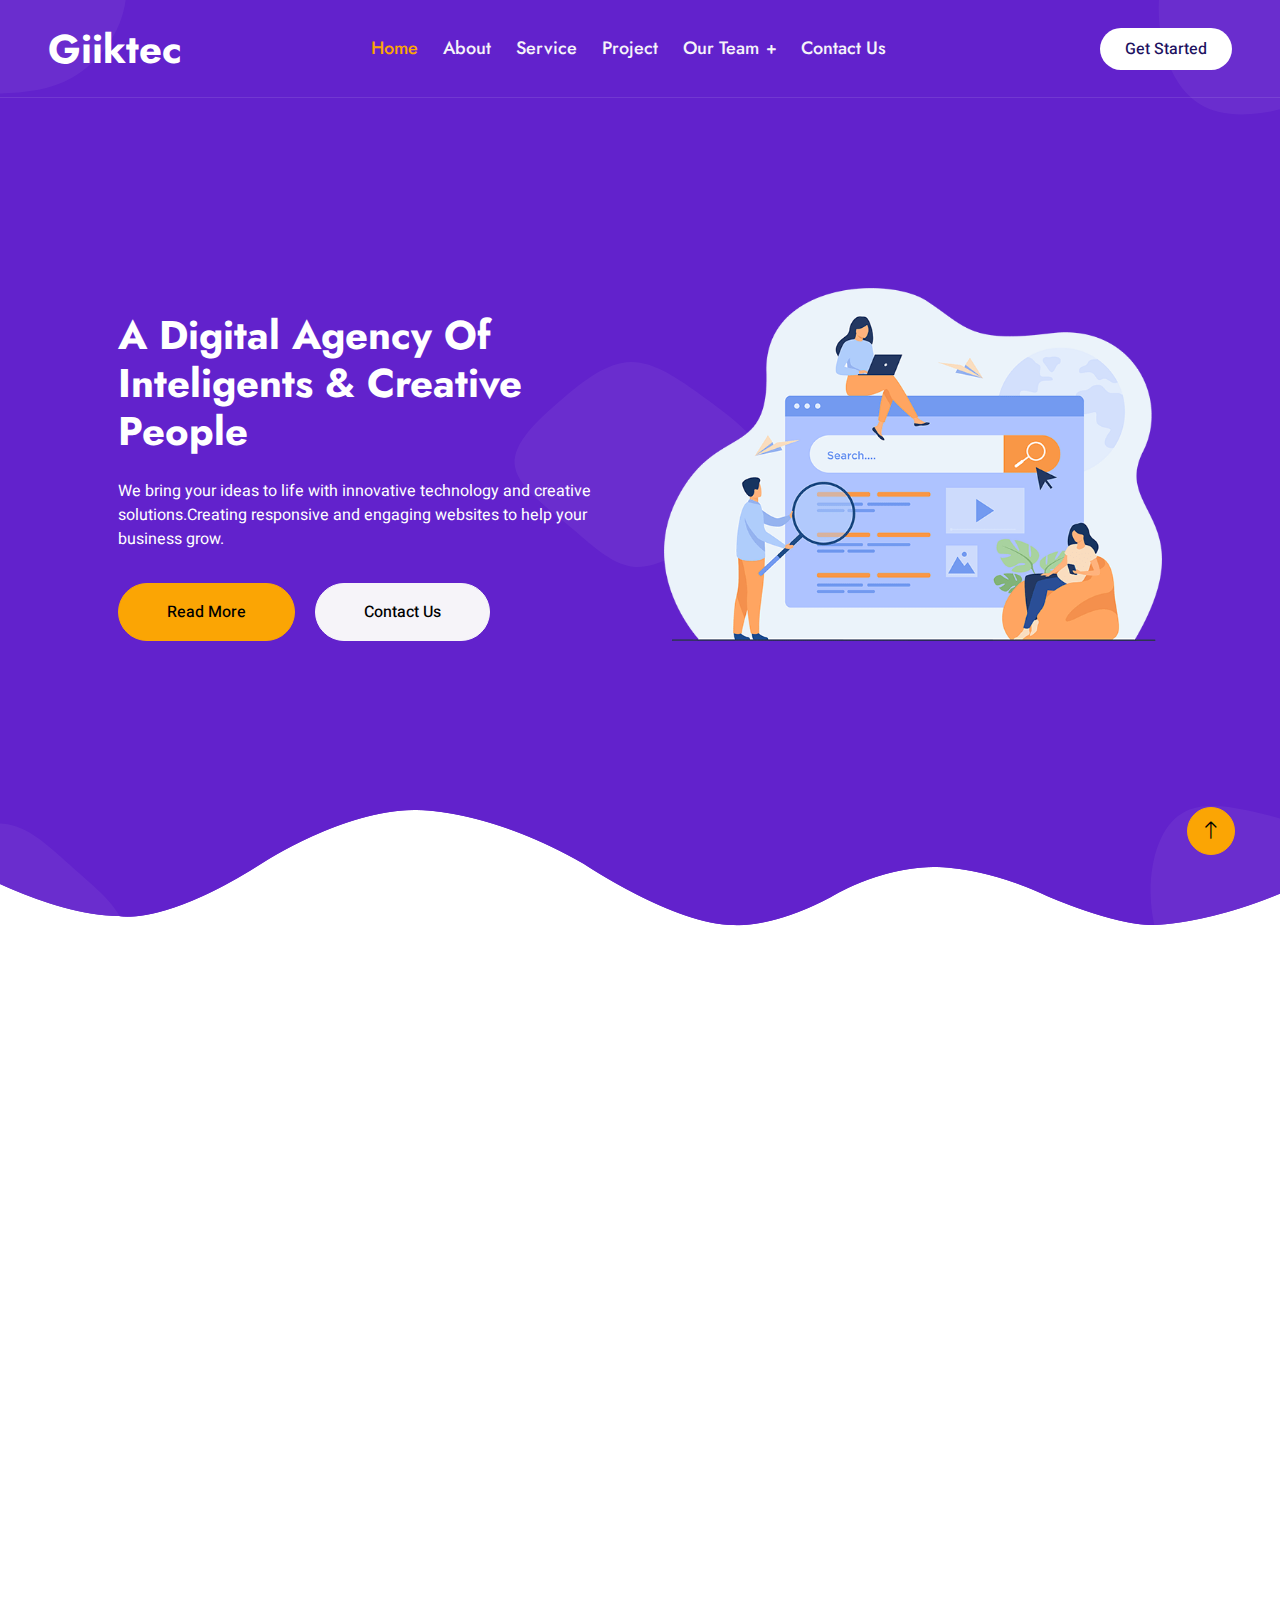
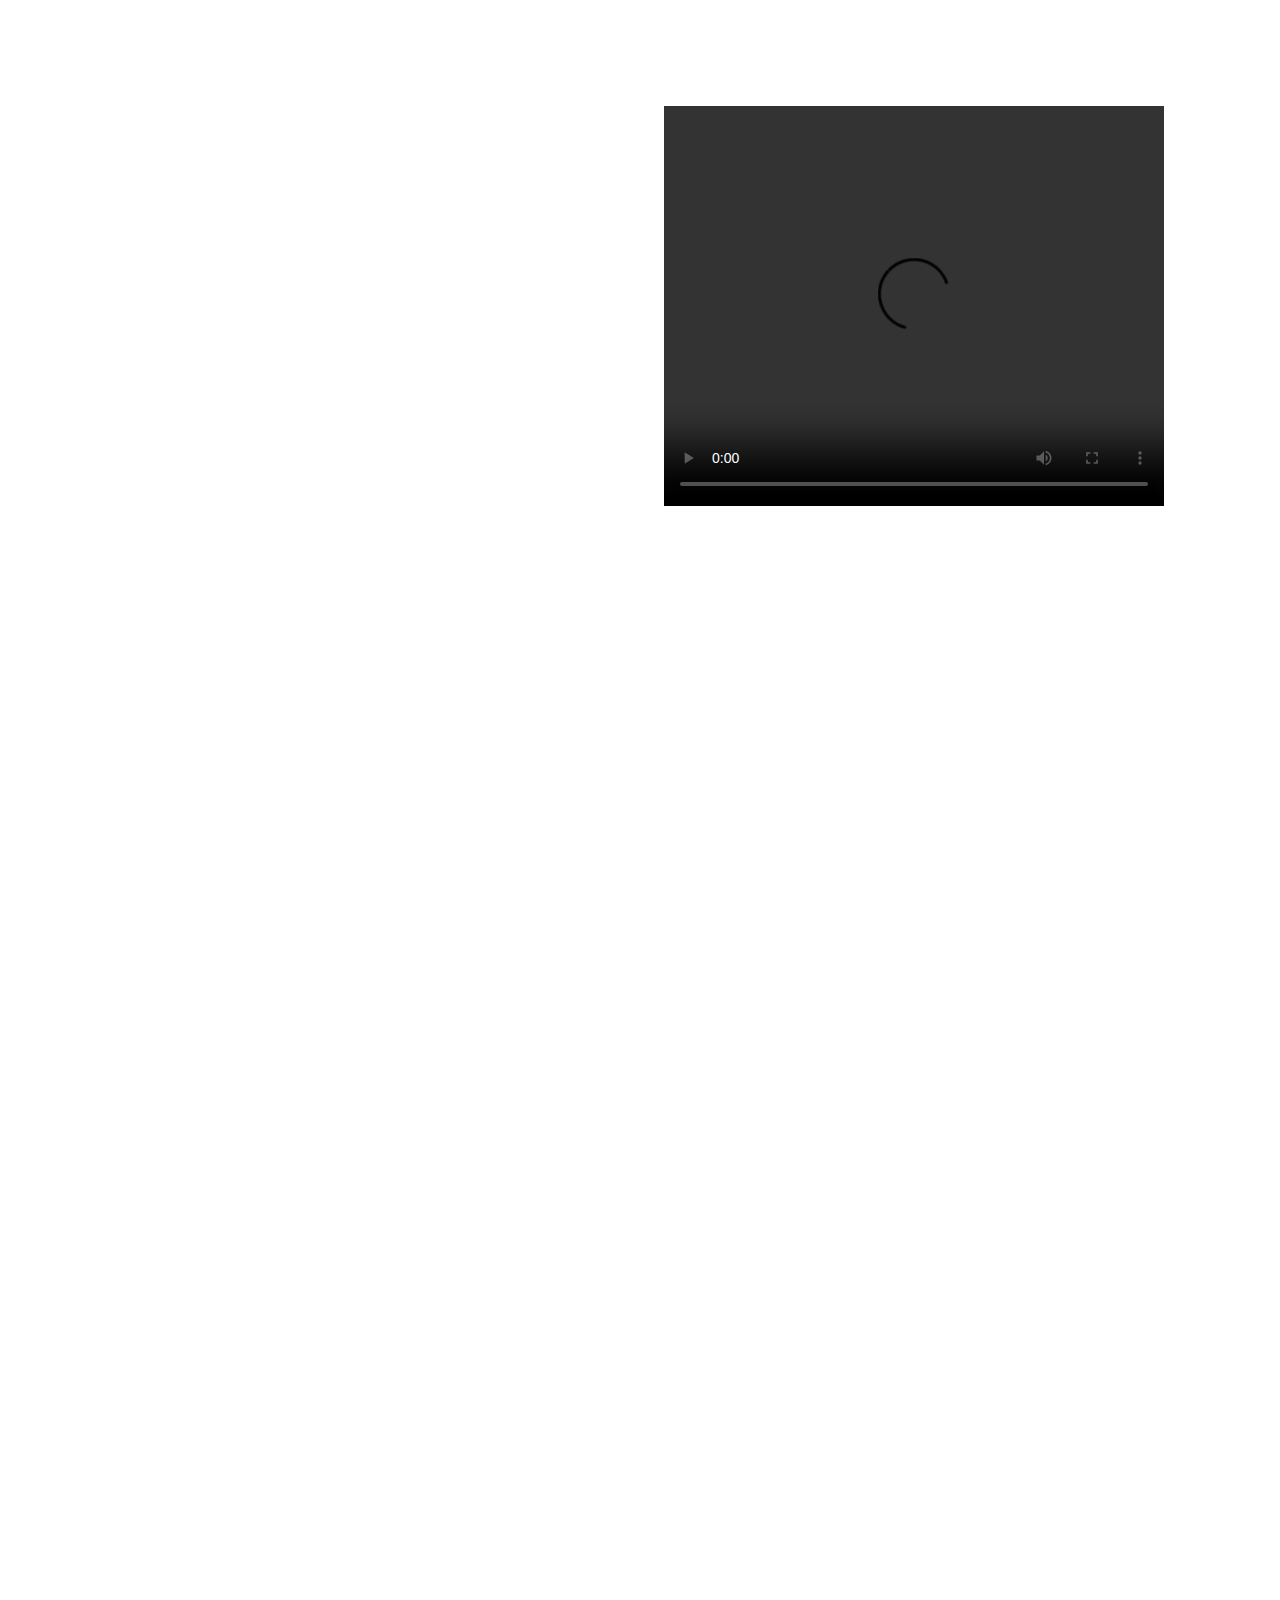
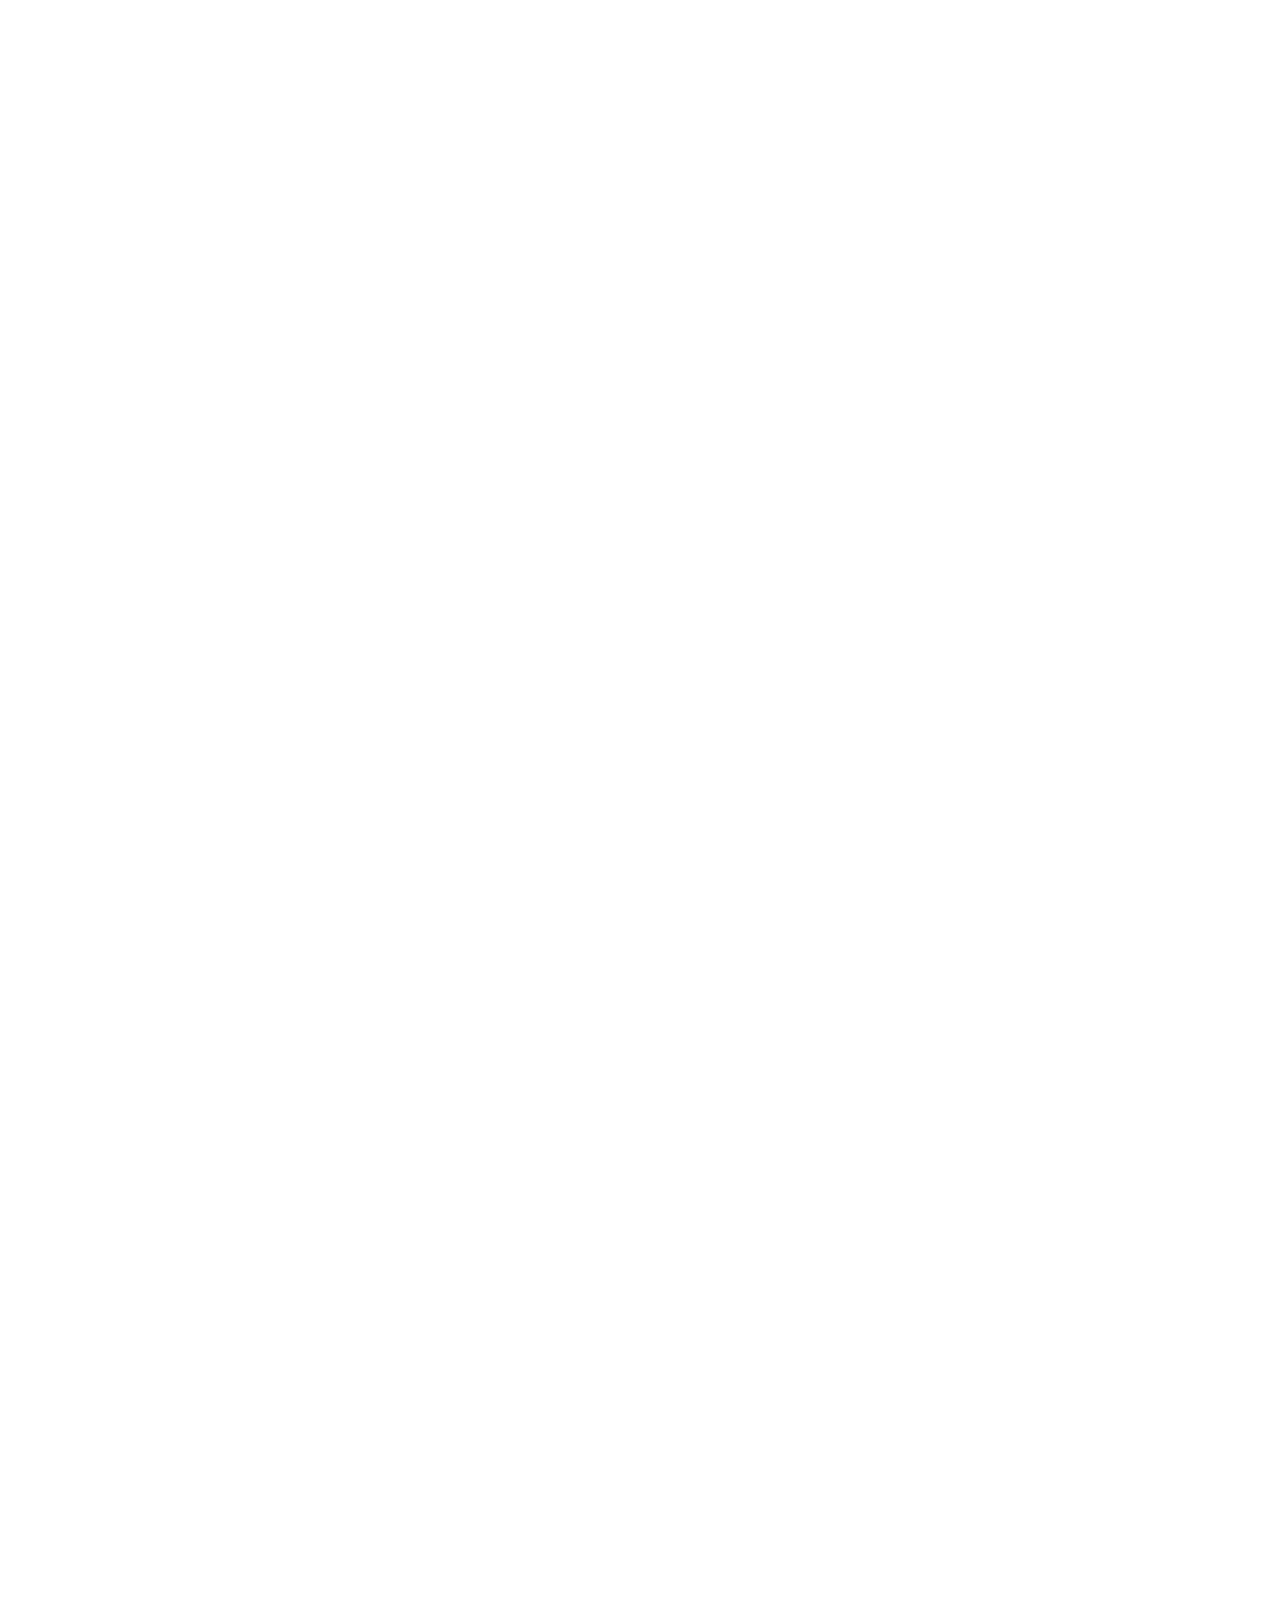
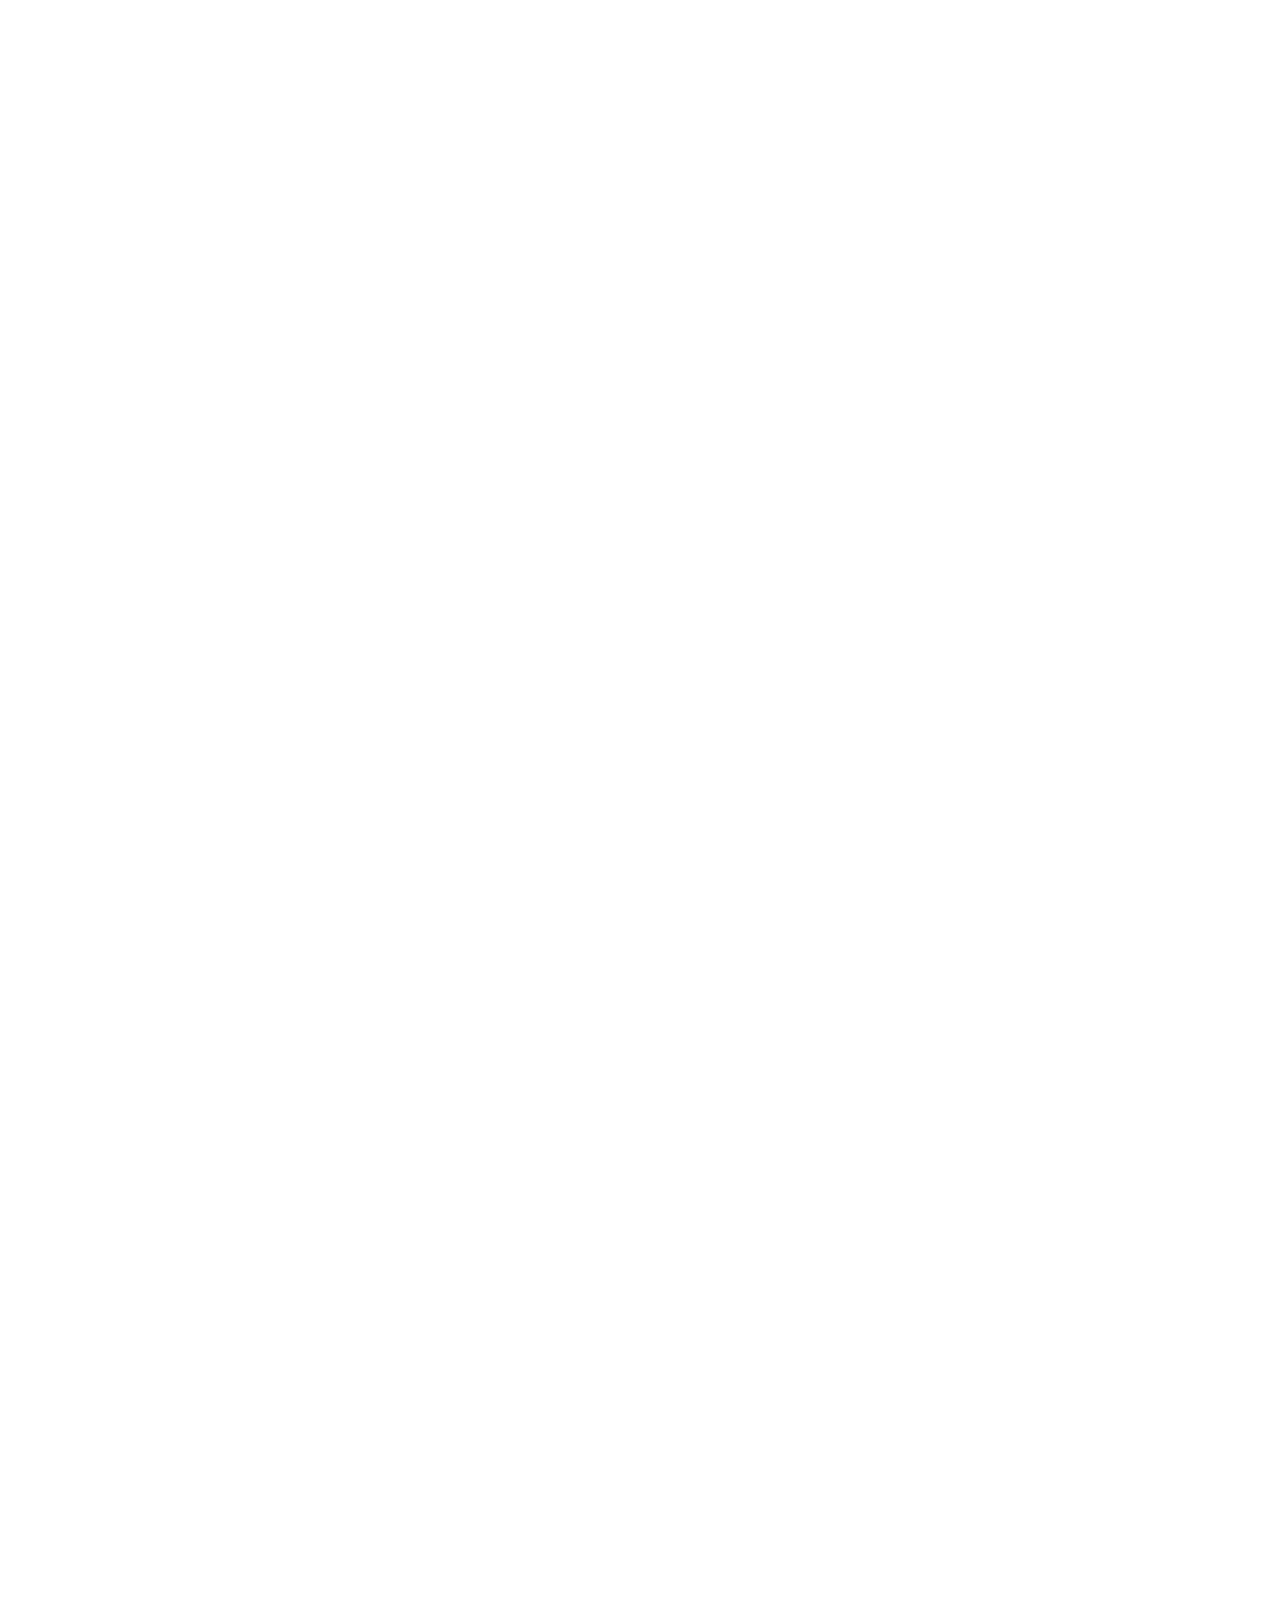
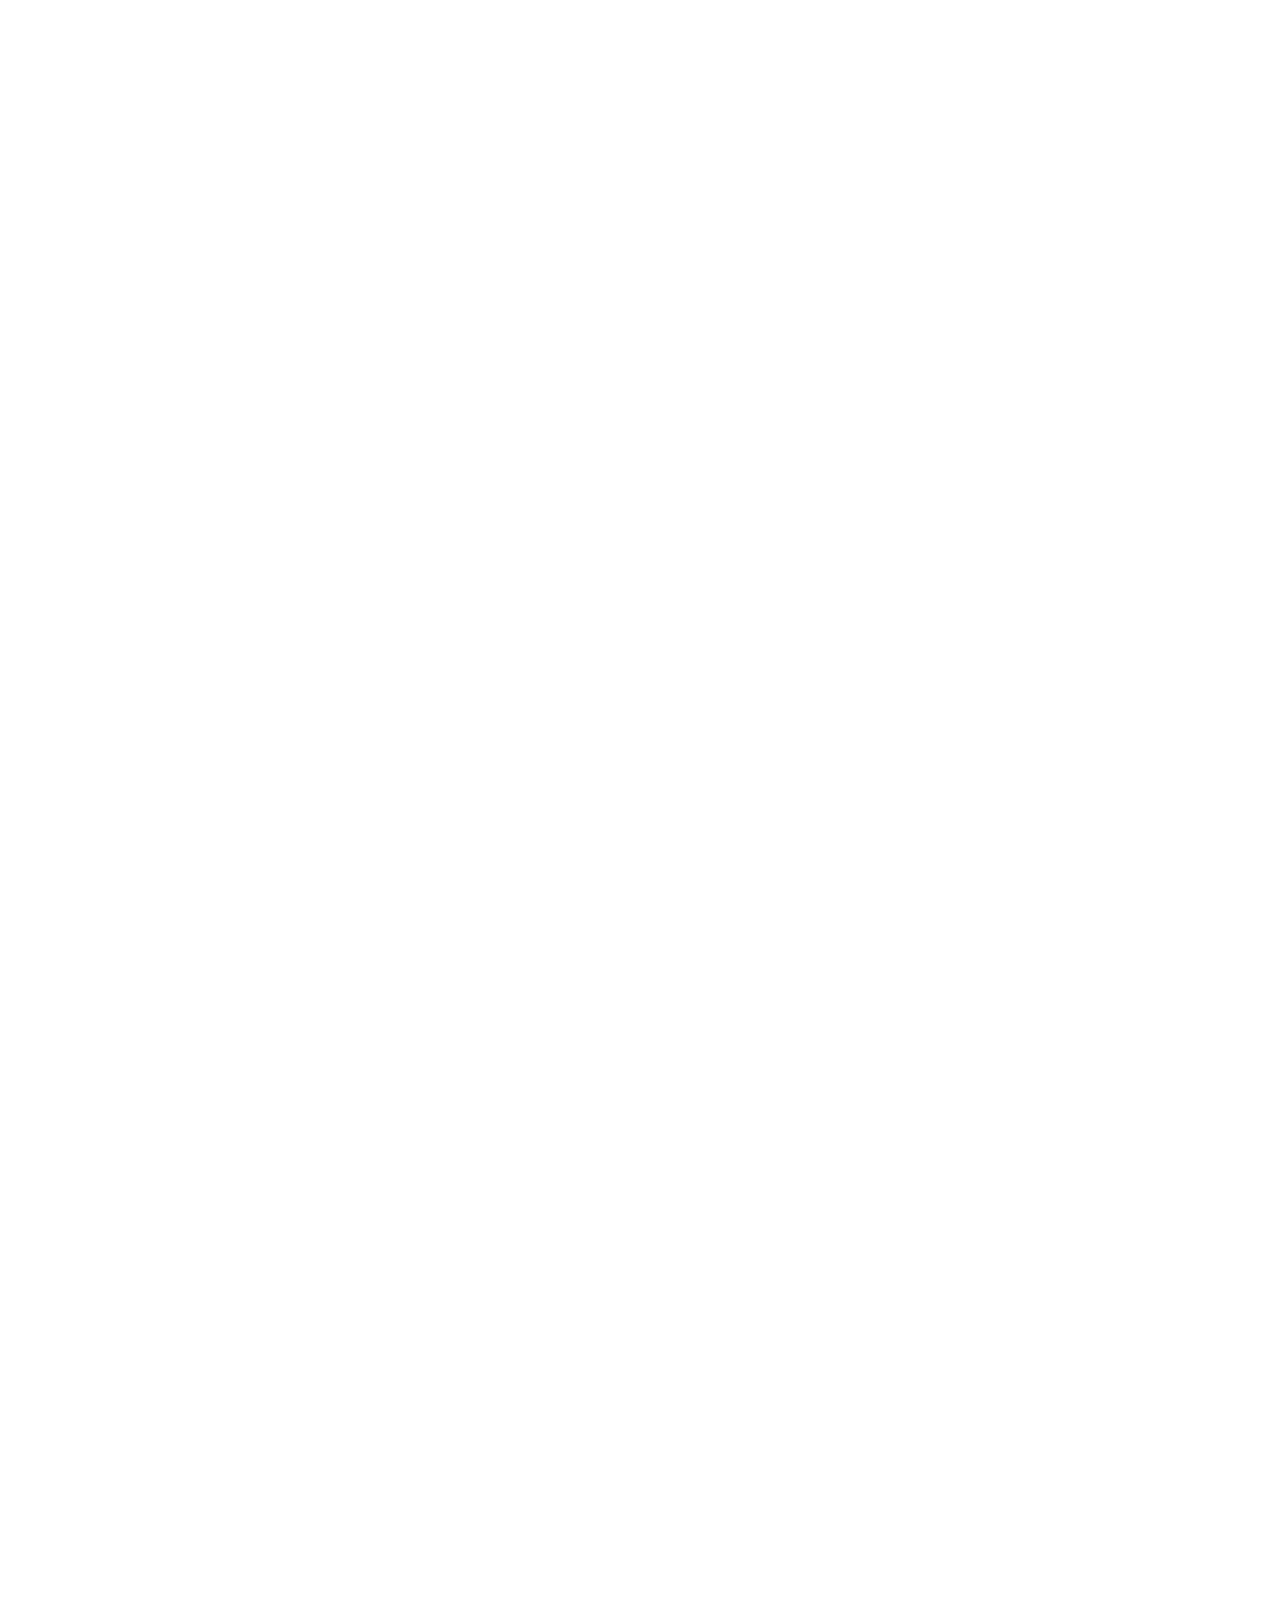
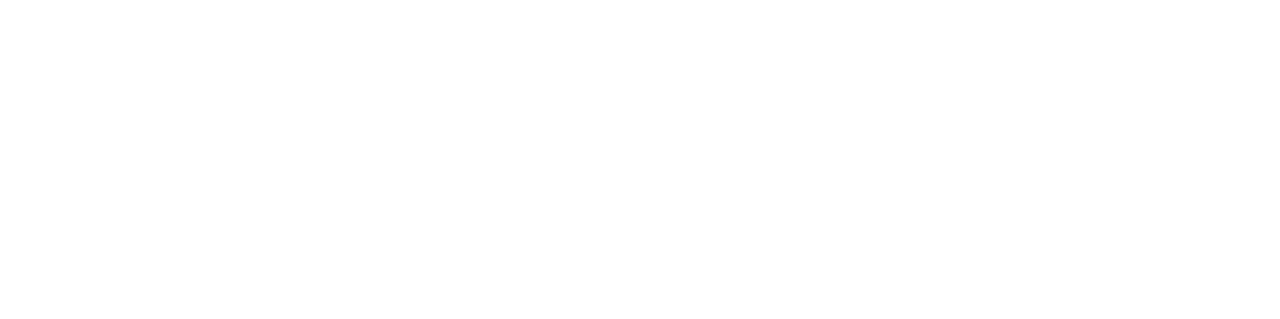
==== commit f10589e1: "Update index.html" ====
--- a/index.html
+++ b/index.html
@@ -68,9 +68,9 @@
                             </div>
                         </div>
                        
-		        <a href="contact.html" class="nav-item nav-link">Contact Us</a>
-                    </div>
-                    <a href="" class="btn rounded-pill py-2 px-4 ms-3 d-none d-lg-block">Get Started</a>
+		        <a href="contact.html" class="nav-item nav-link" role="button">Contact Us</a>
+                    </div>
+                    <a href="" class="btn rounded-pill py-2 px-4 ms-3 d-none d-lg-block" role="button"  onclick="window.location.href='contact.html';">Get Started</a>
                 </div>
             </nav>
 
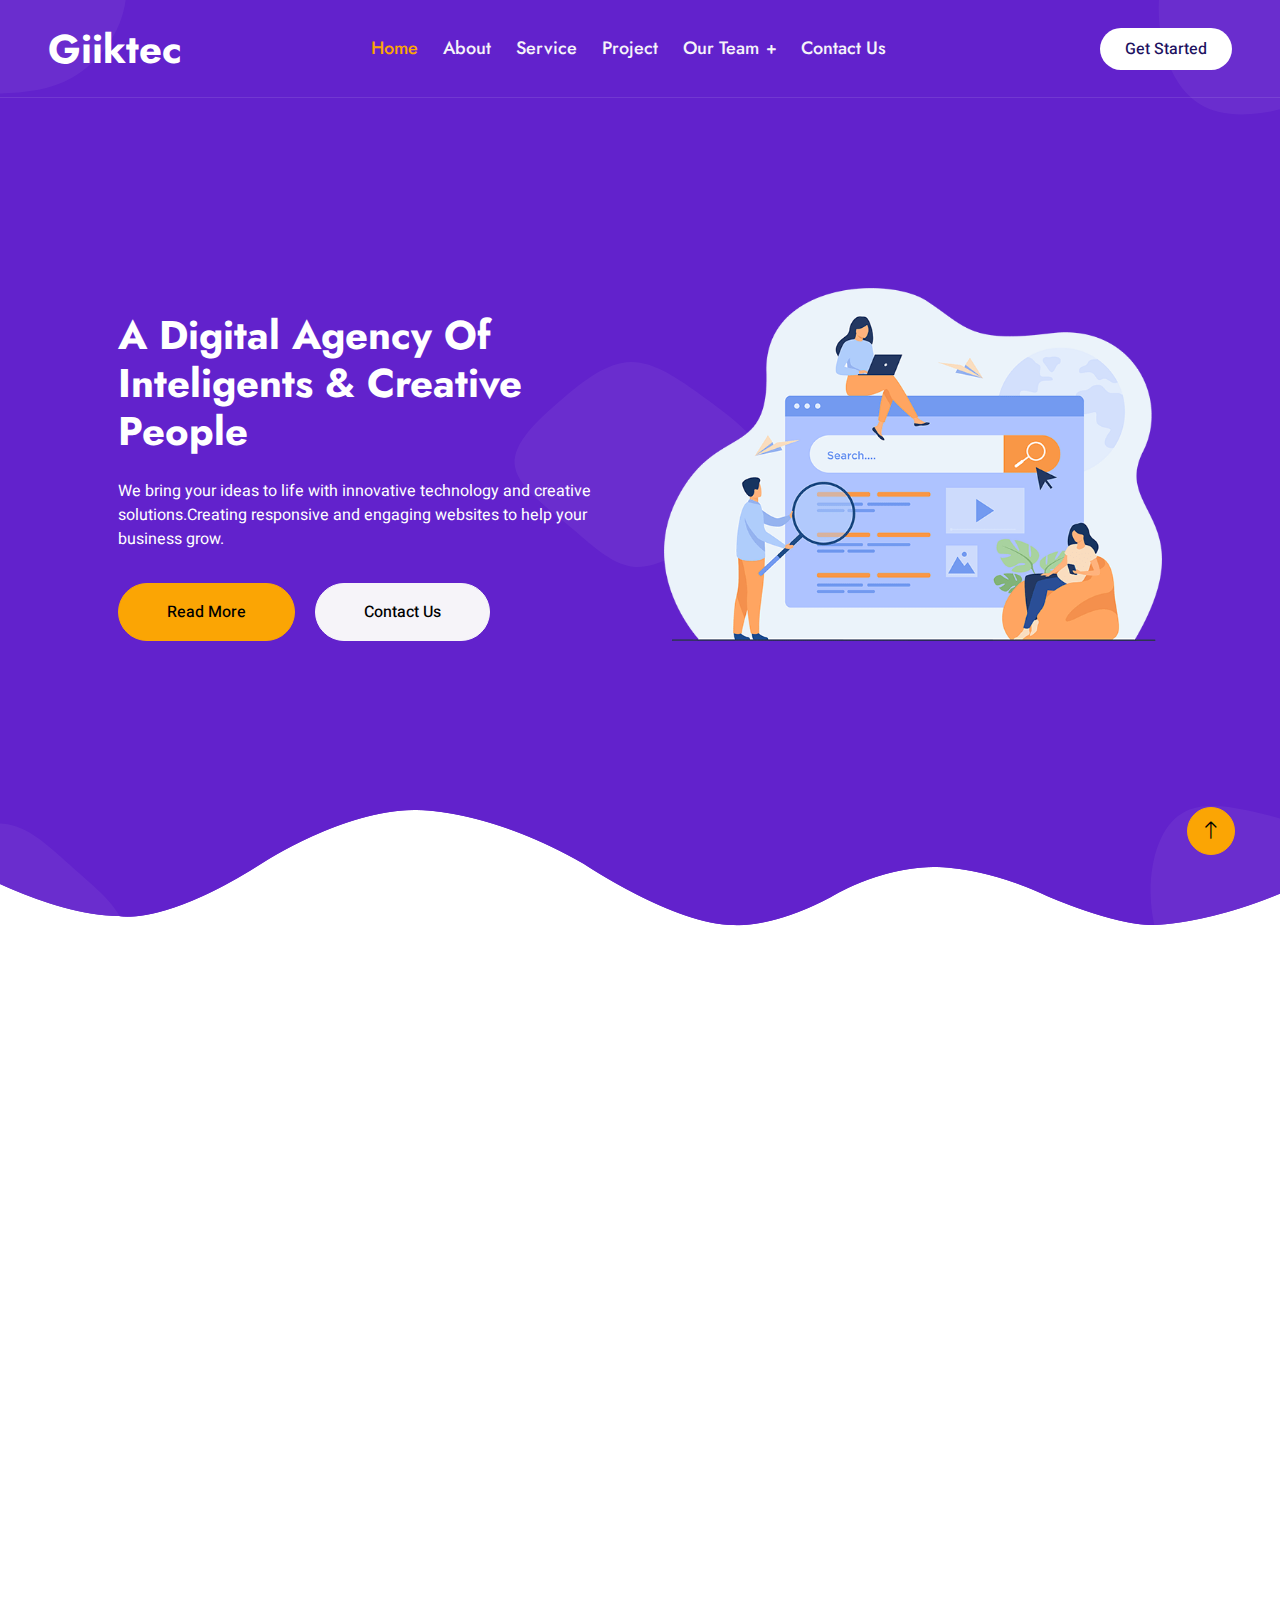
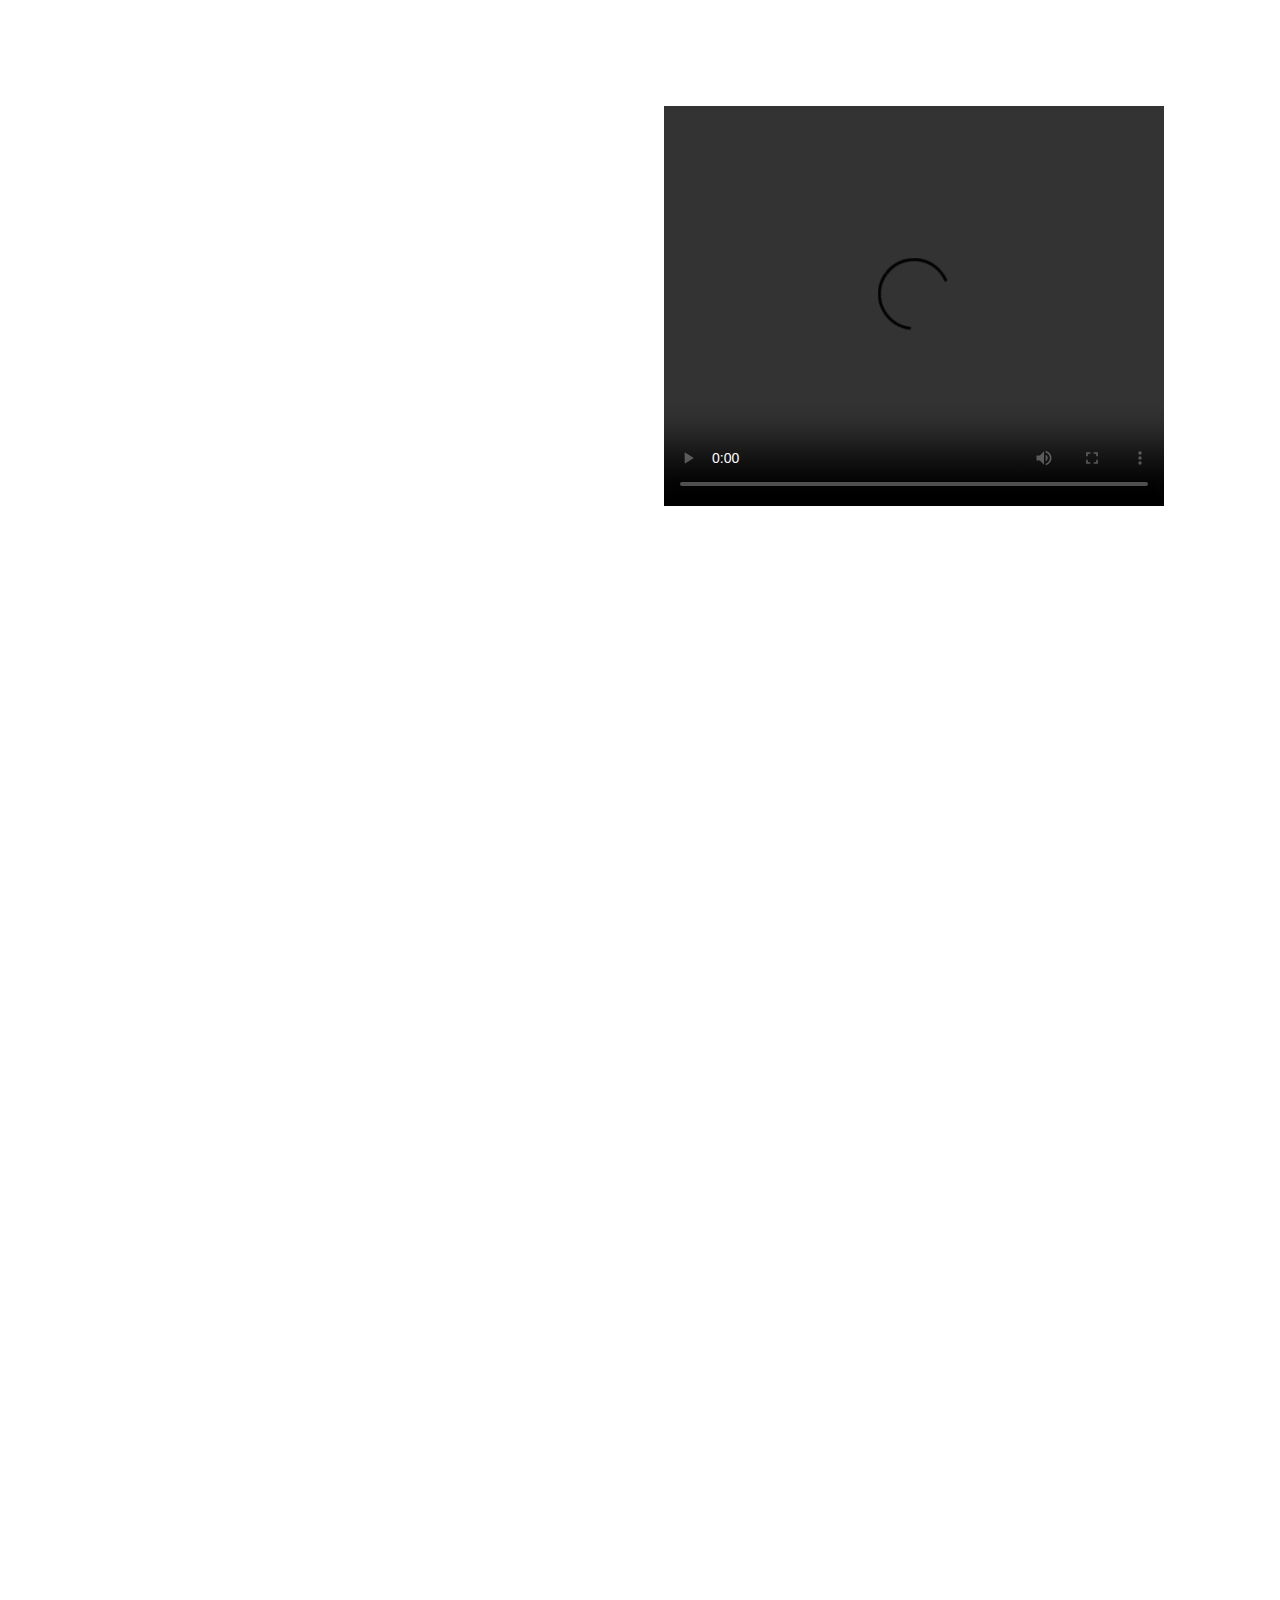
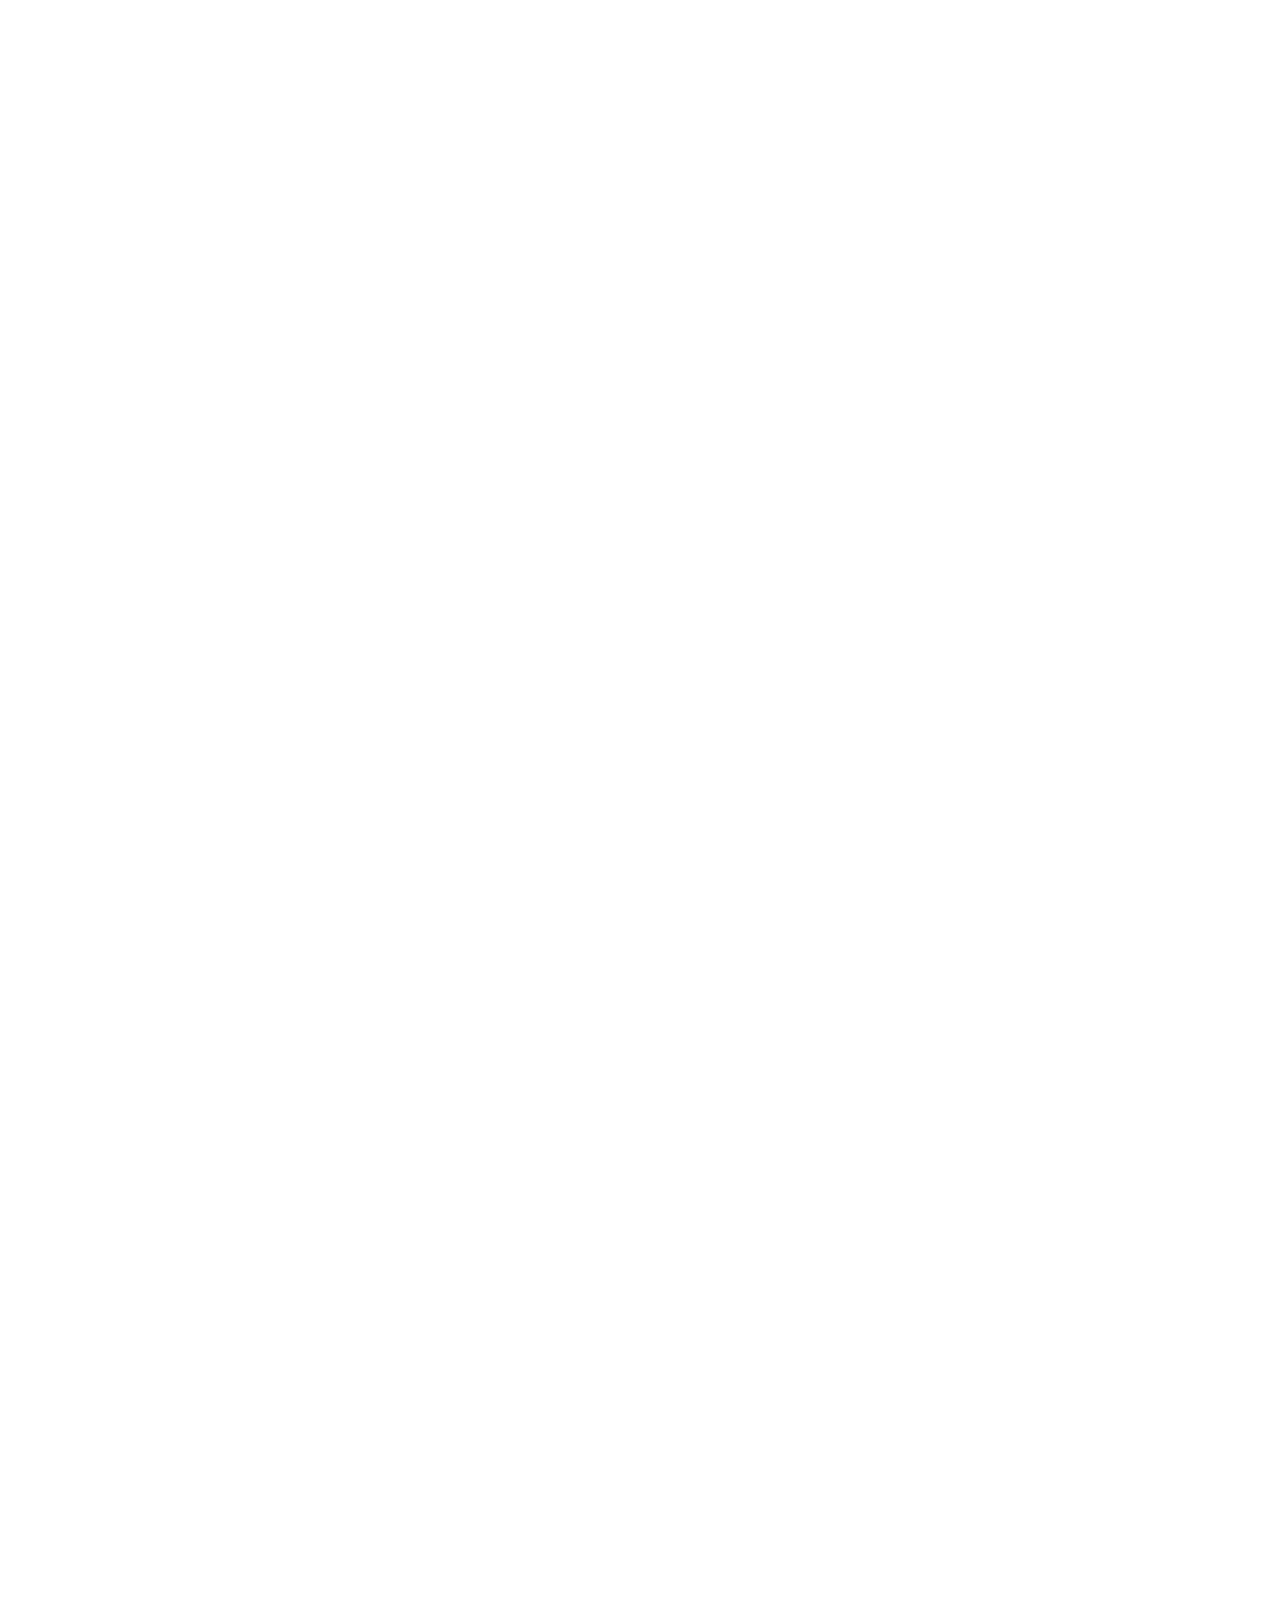
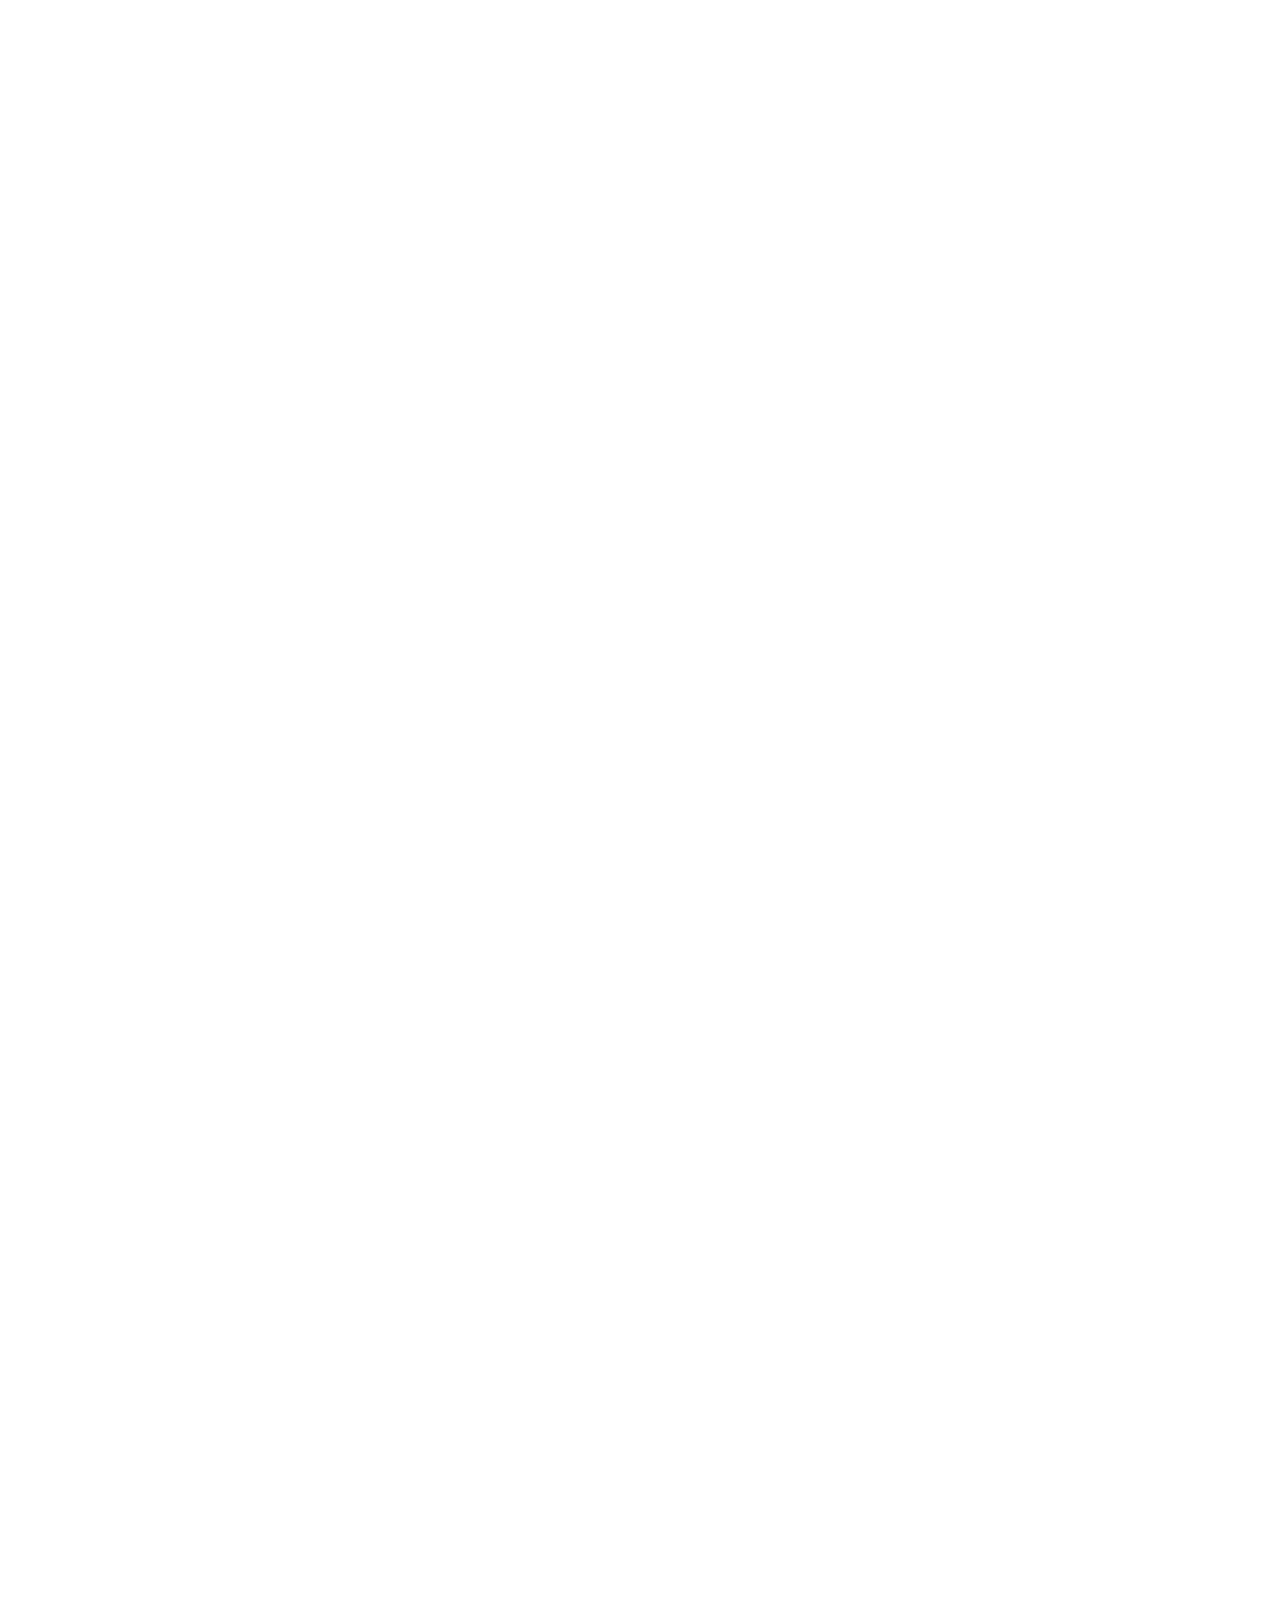
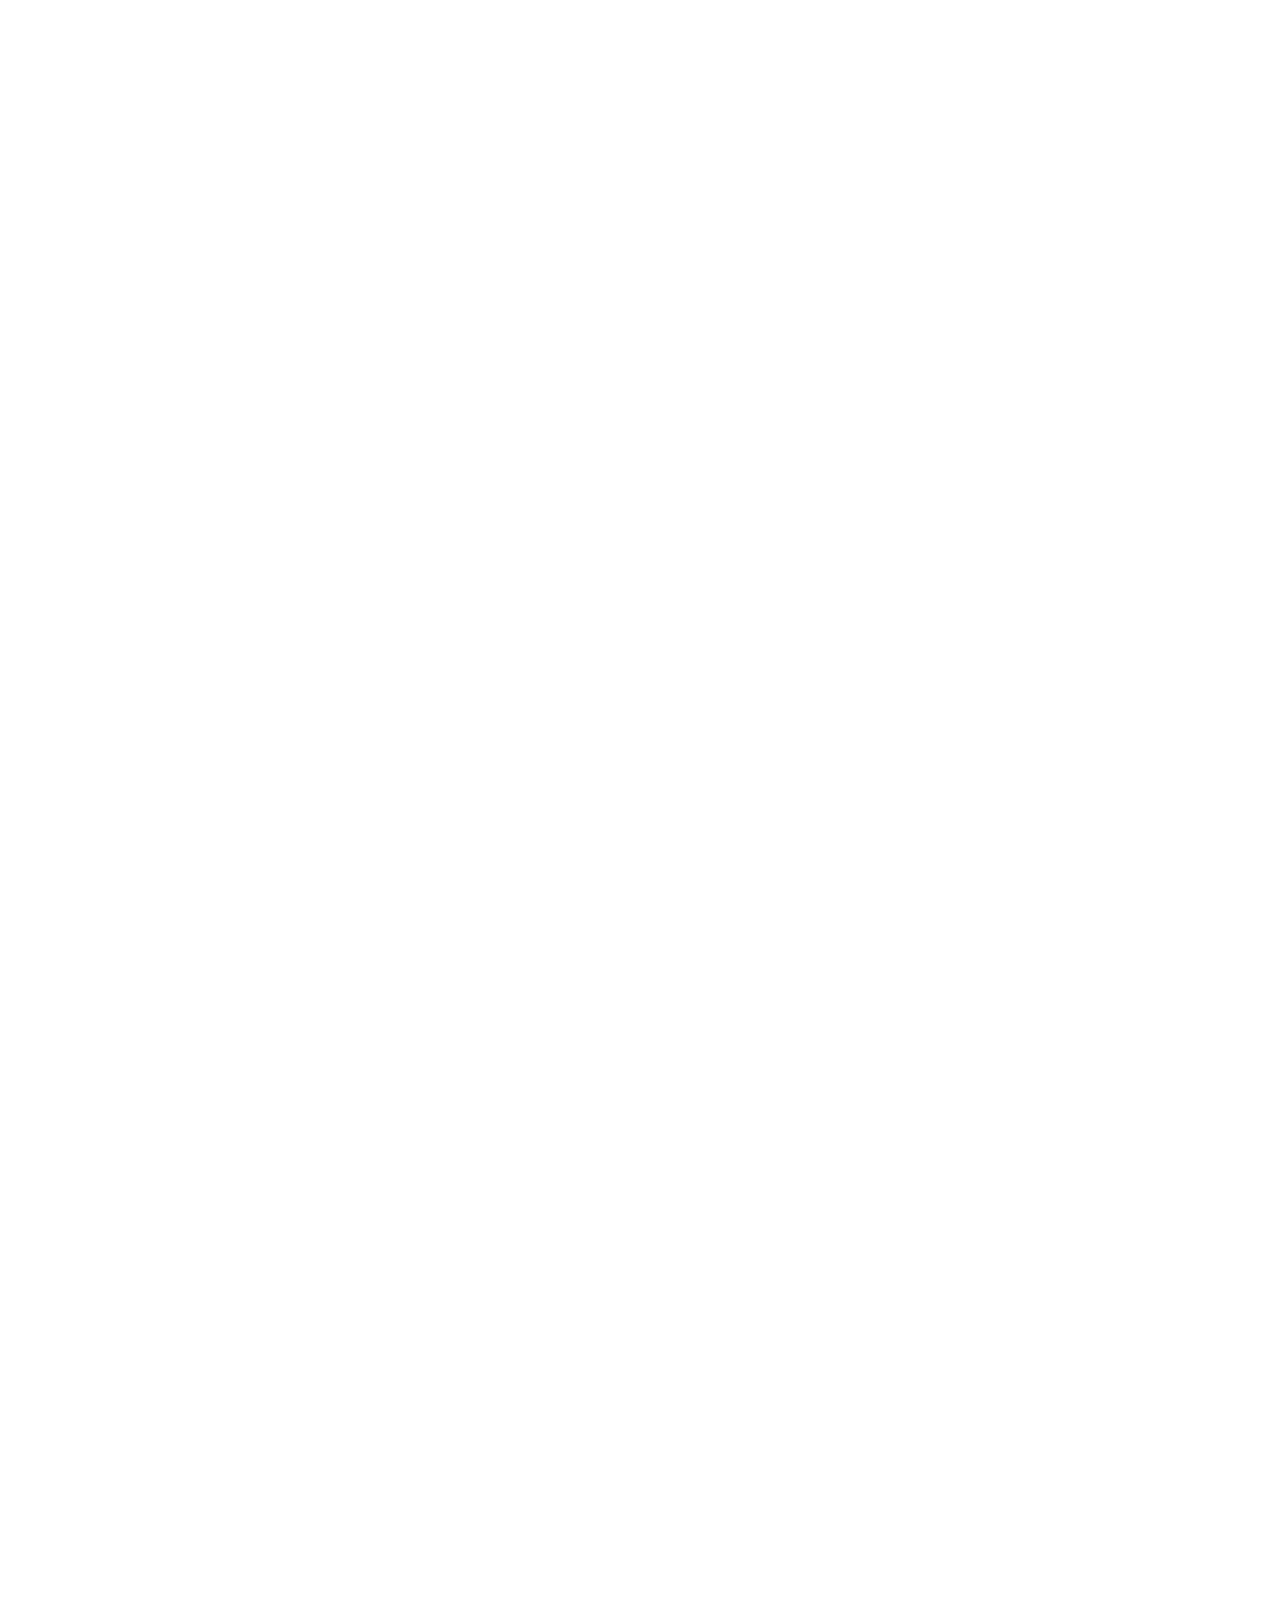
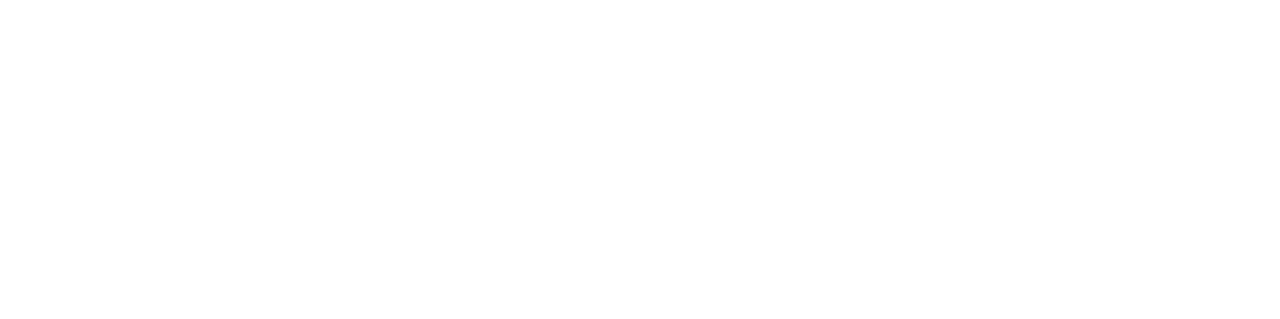
==== commit e5bd9894: "Update index.html" ====
--- a/index.html
+++ b/index.html
@@ -70,7 +70,7 @@
                        
 		        <a href="contact.html" class="nav-item nav-link" role="button">Contact Us</a>
                     </div>
-                    <a href="" class="btn rounded-pill py-2 px-4 ms-3 d-none d-lg-block" role="button"  onclick="window.location.href='contact.html';">Get Started</a>
+                    <a href="contact.htm" class="btn rounded-pill py-2 px-4 ms-3 d-none d-lg-block" role="button"  onclick="window.location.href="contact.html";">Get Started</a>
                 </div>
             </nav>
 
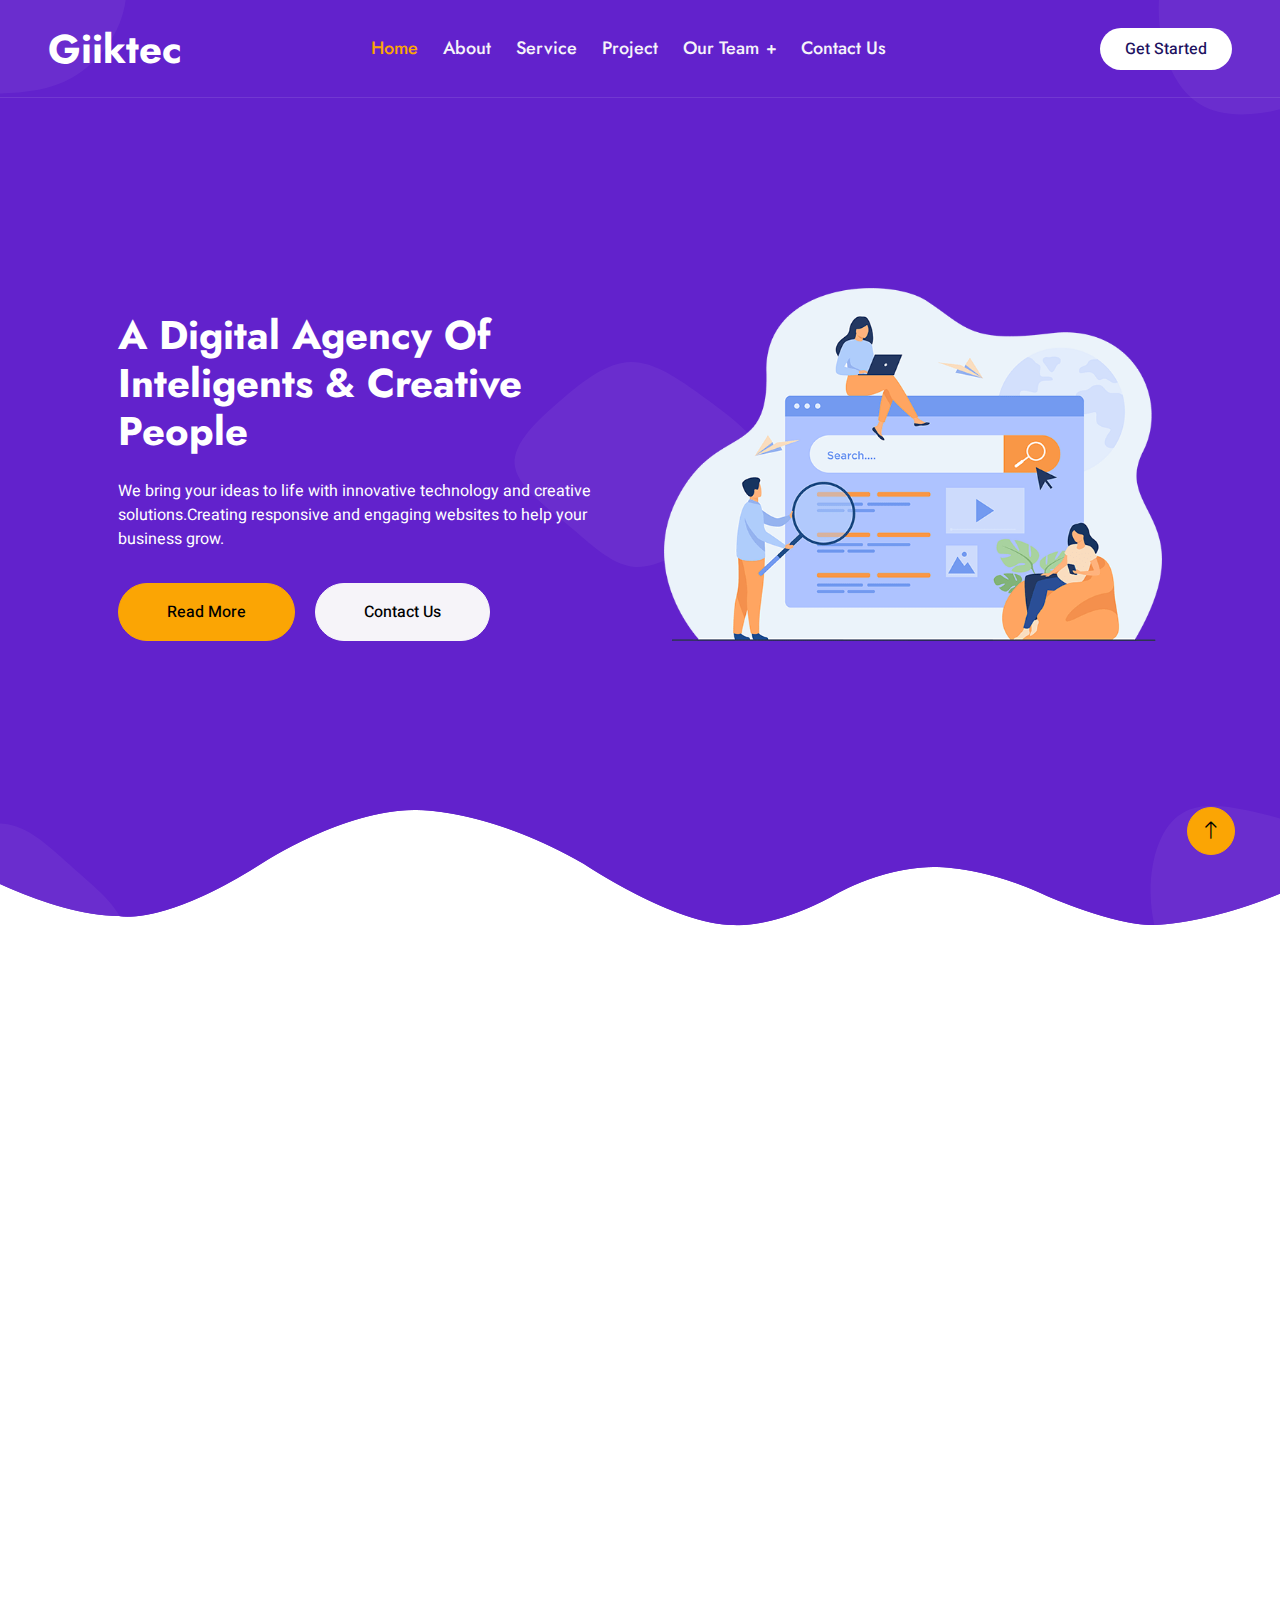
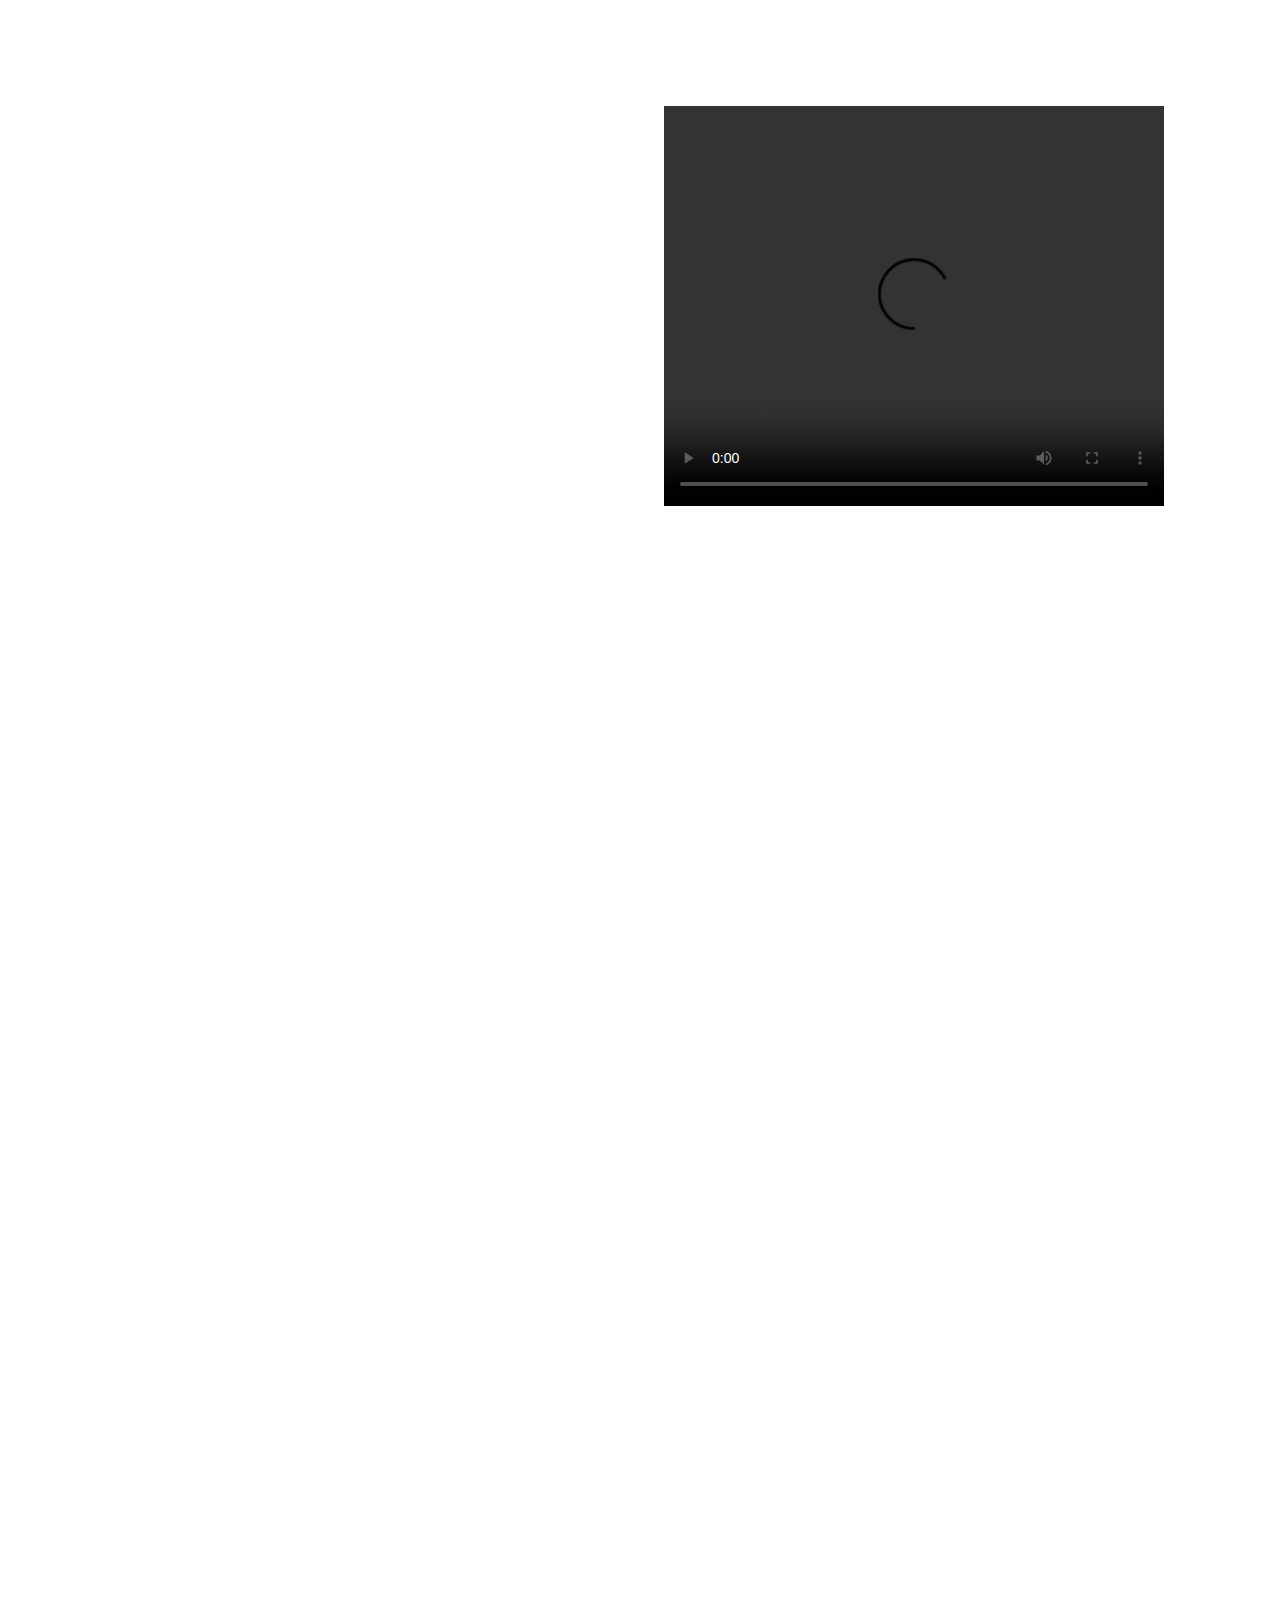
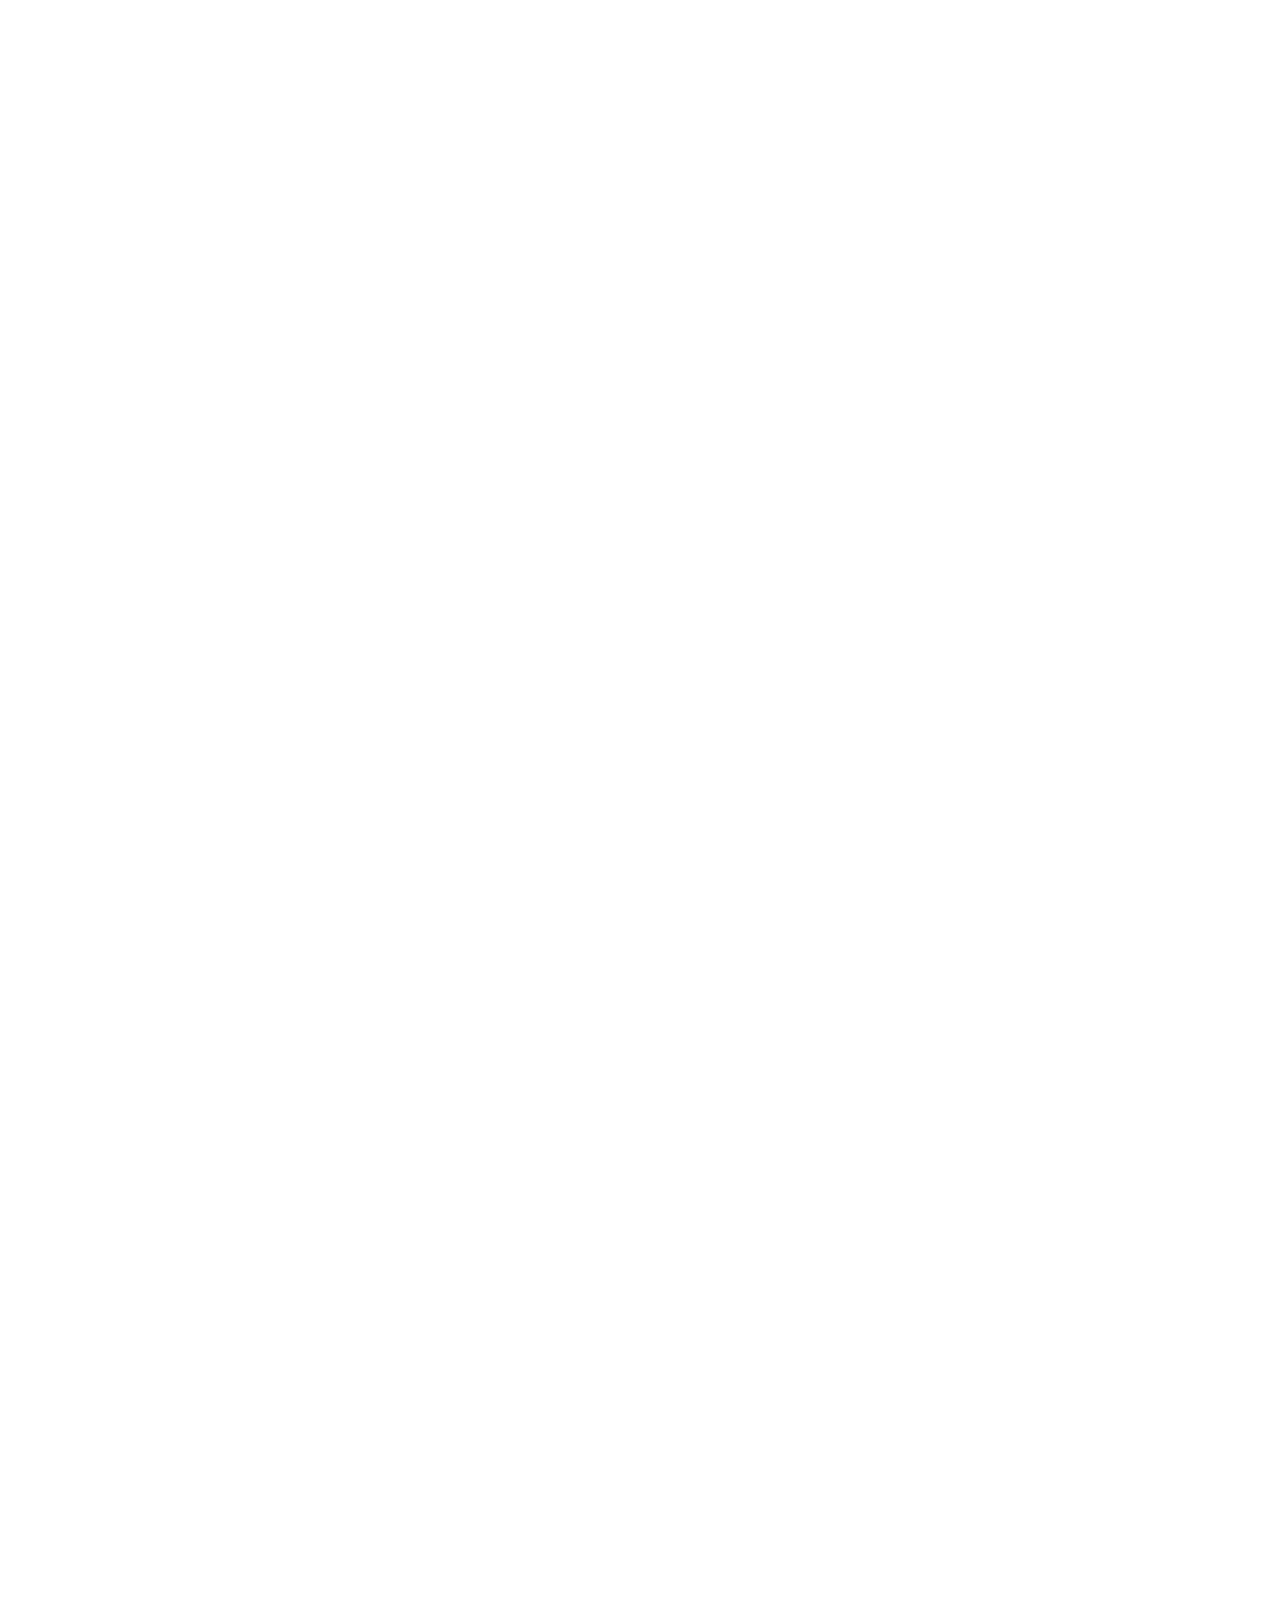
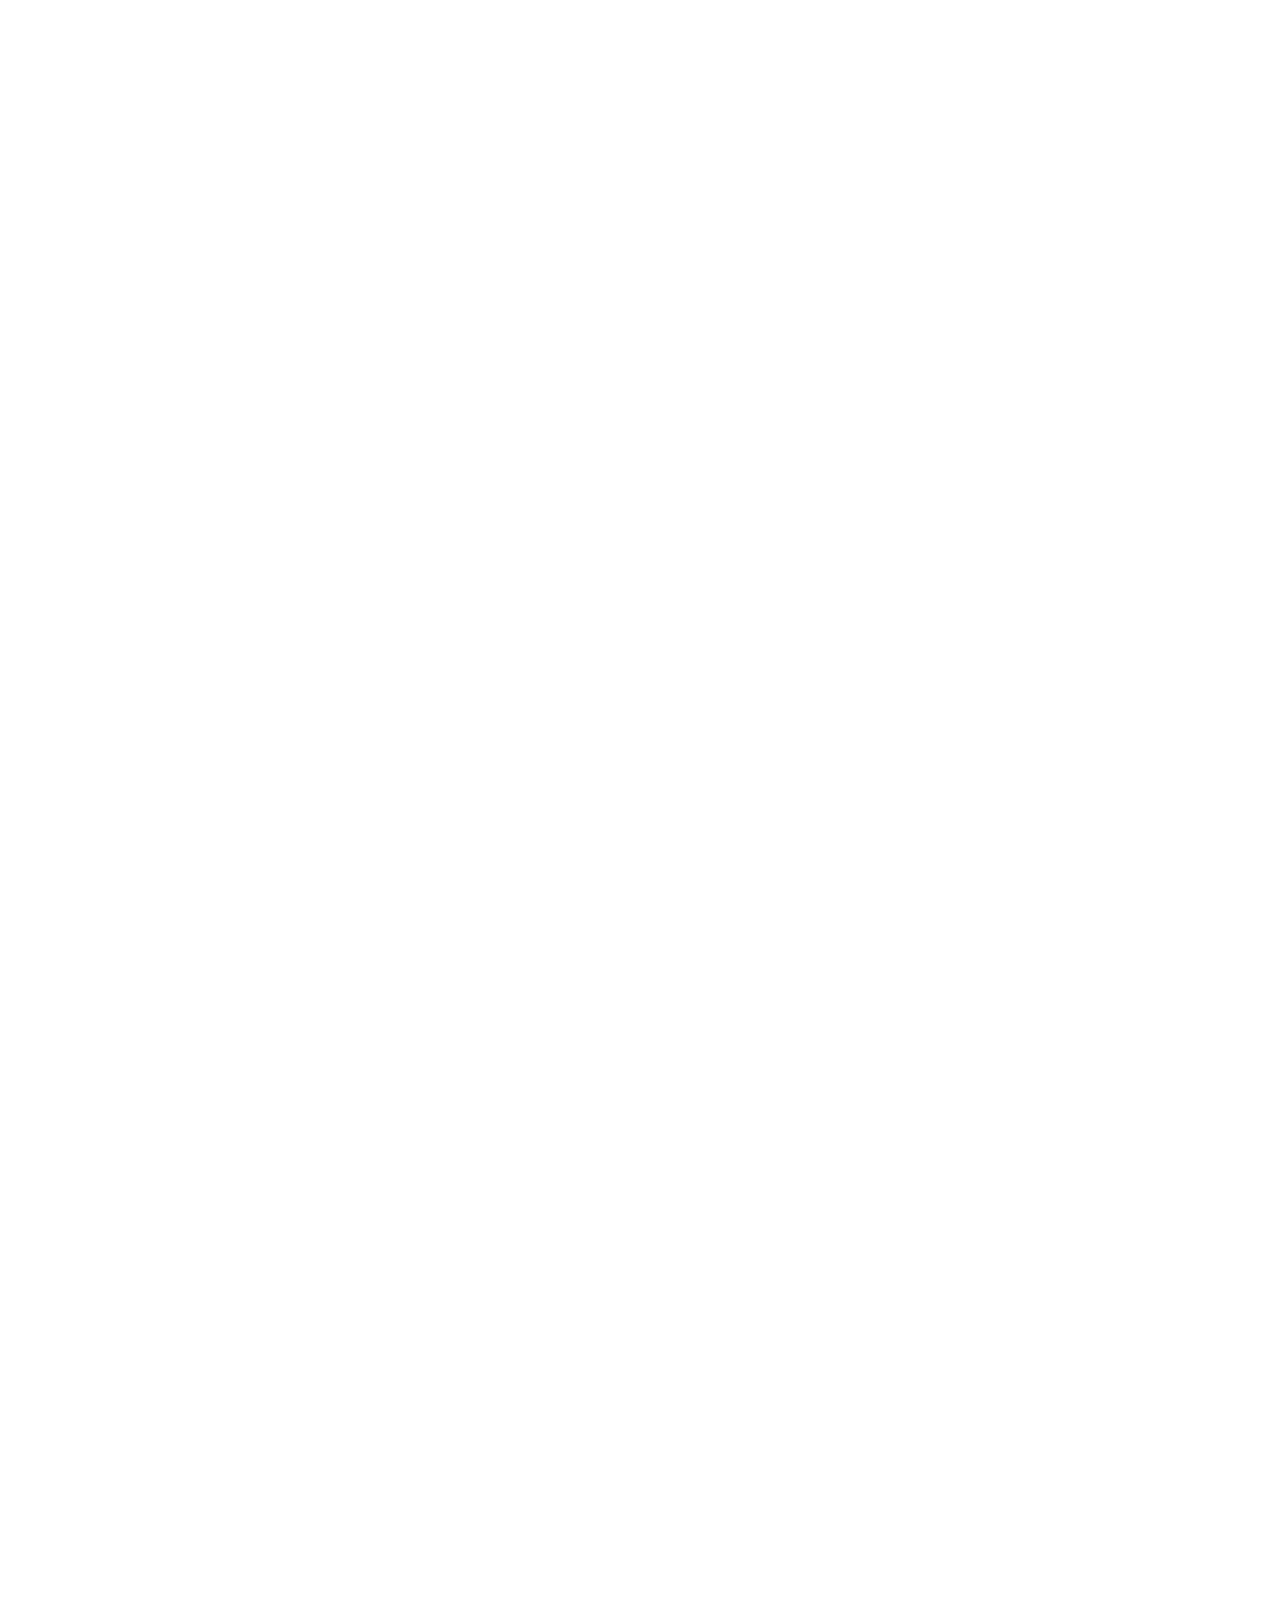
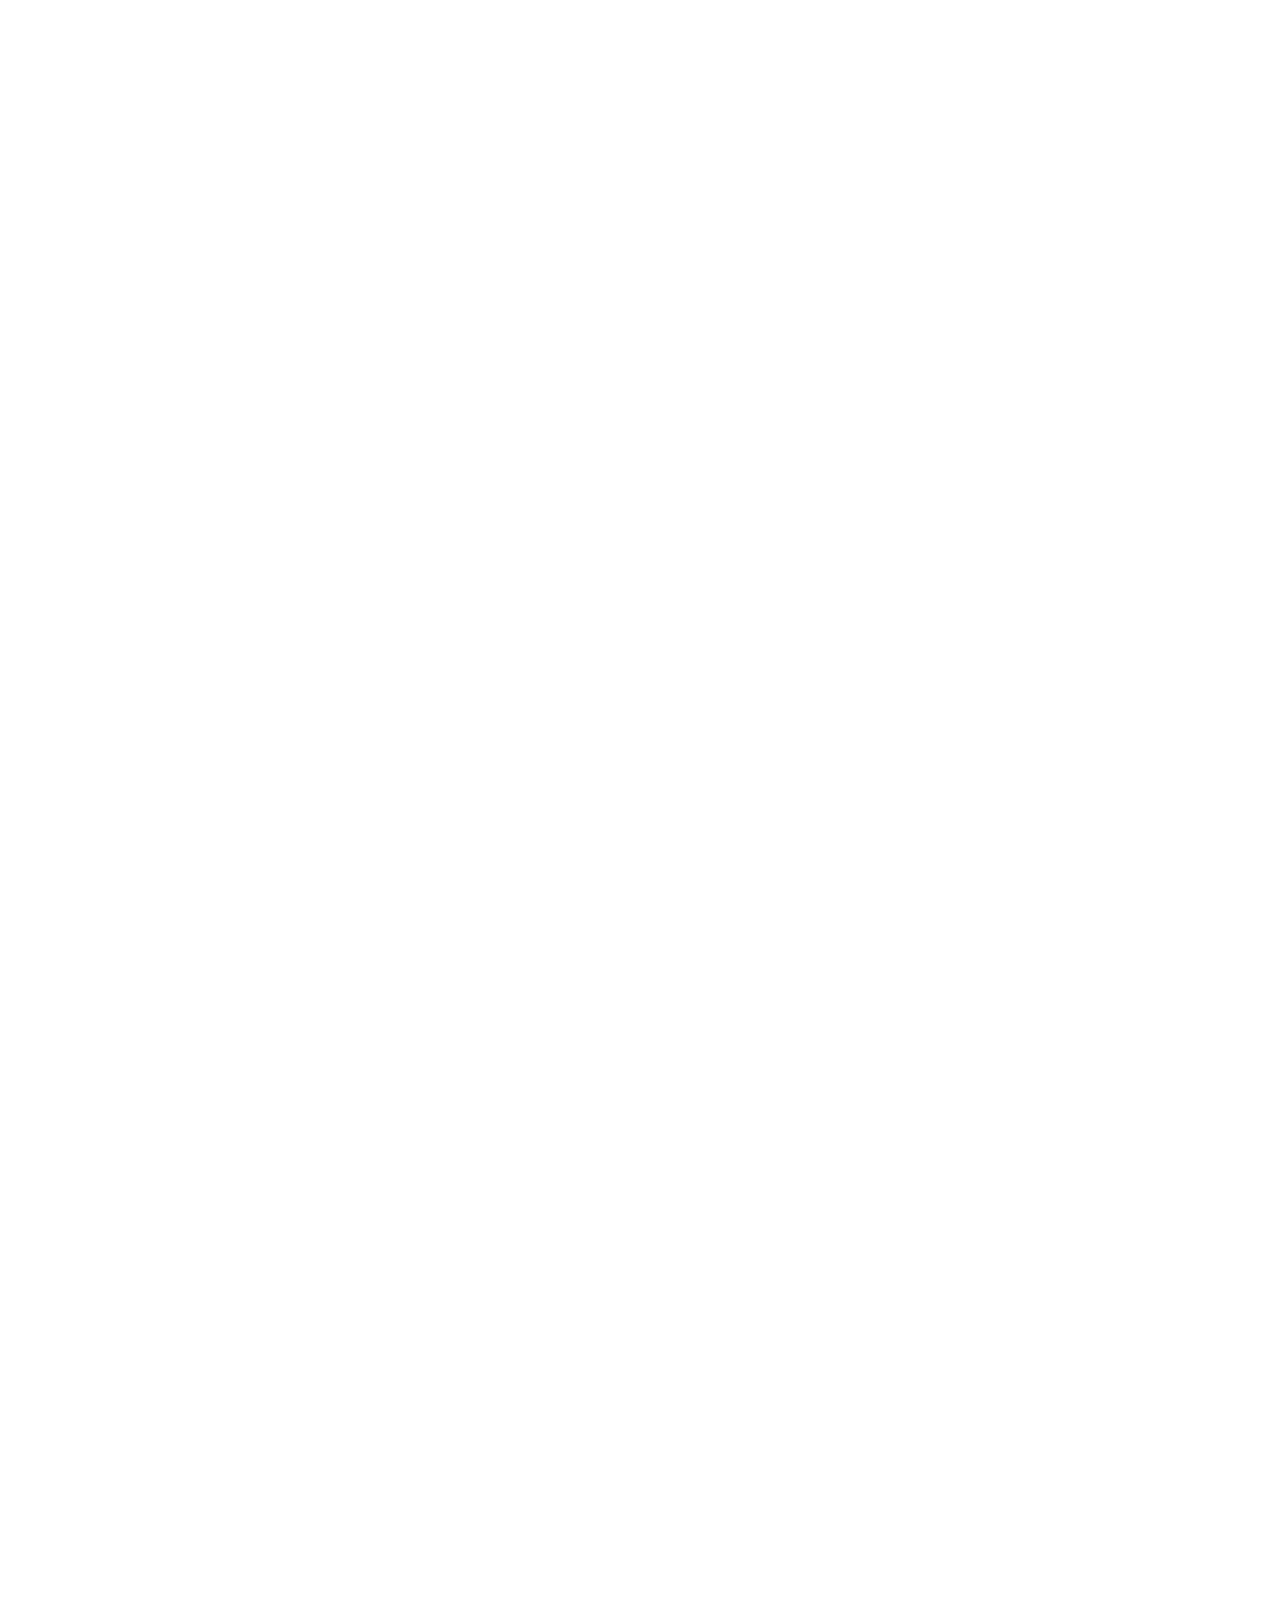
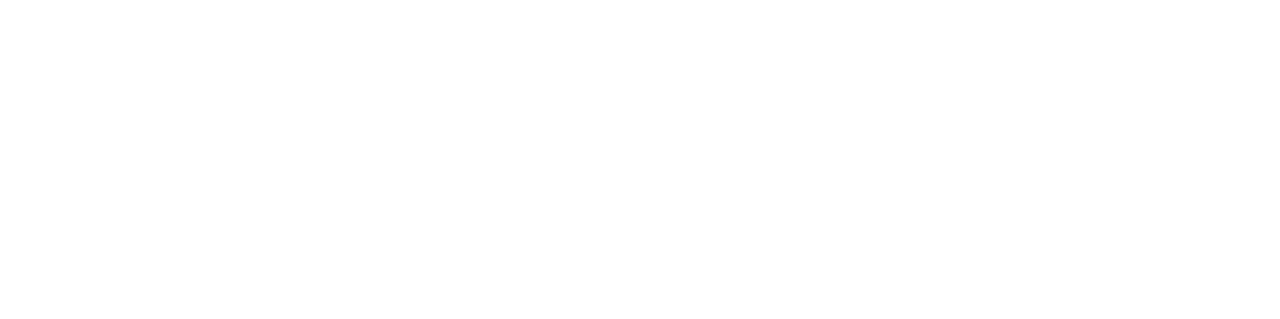
==== commit dbaf70ff: "Update index.html" ====
--- a/index.html
+++ b/index.html
@@ -70,7 +70,7 @@
                        
 		        <a href="contact.html" class="nav-item nav-link" role="button">Contact Us</a>
                     </div>
-                    <a href="contact.htm" class="btn rounded-pill py-2 px-4 ms-3 d-none d-lg-block" role="button"  onclick="window.location.href="contact.html";">Get Started</a>
+                    <a class="btn rounded-pill py-2 px-4 ms-3 d-none d-lg-block" role="button"  onclick="window.location.href="contact.html";">Get Started</a>
                 </div>
             </nav>
 
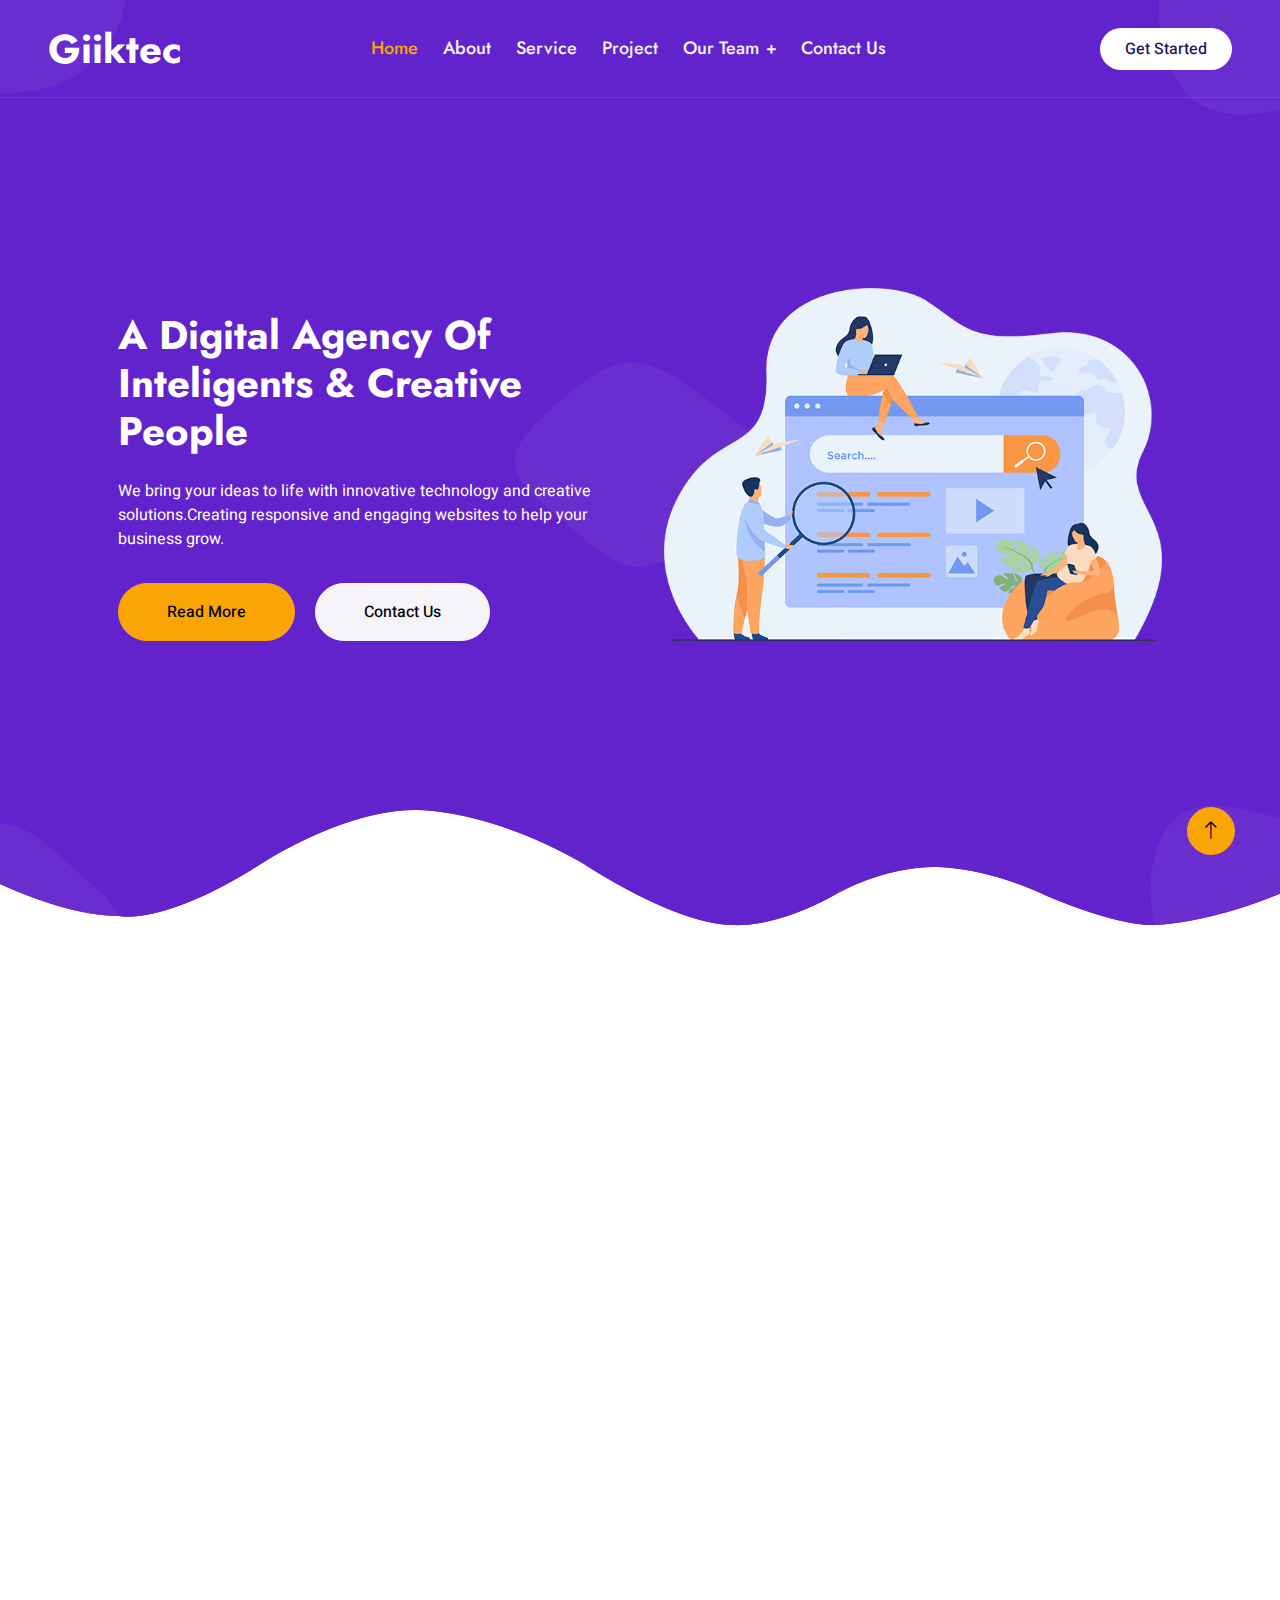
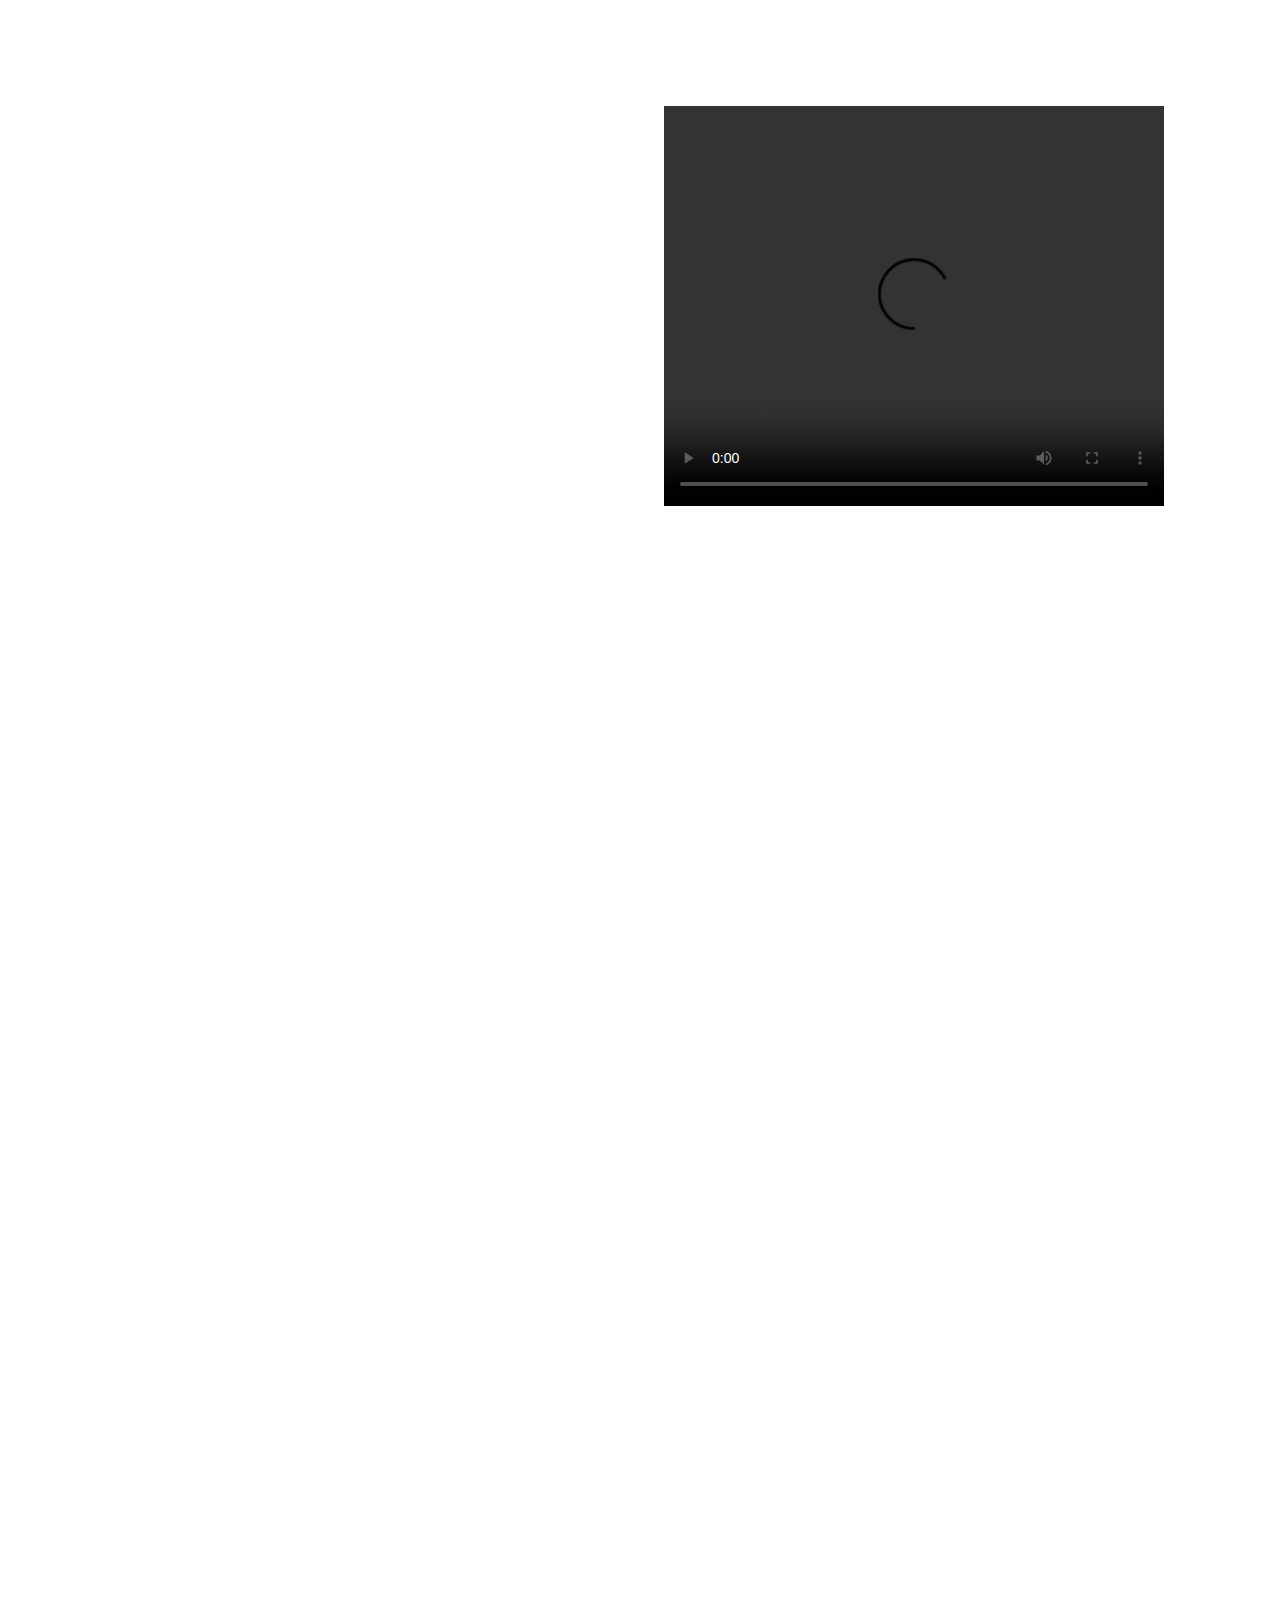
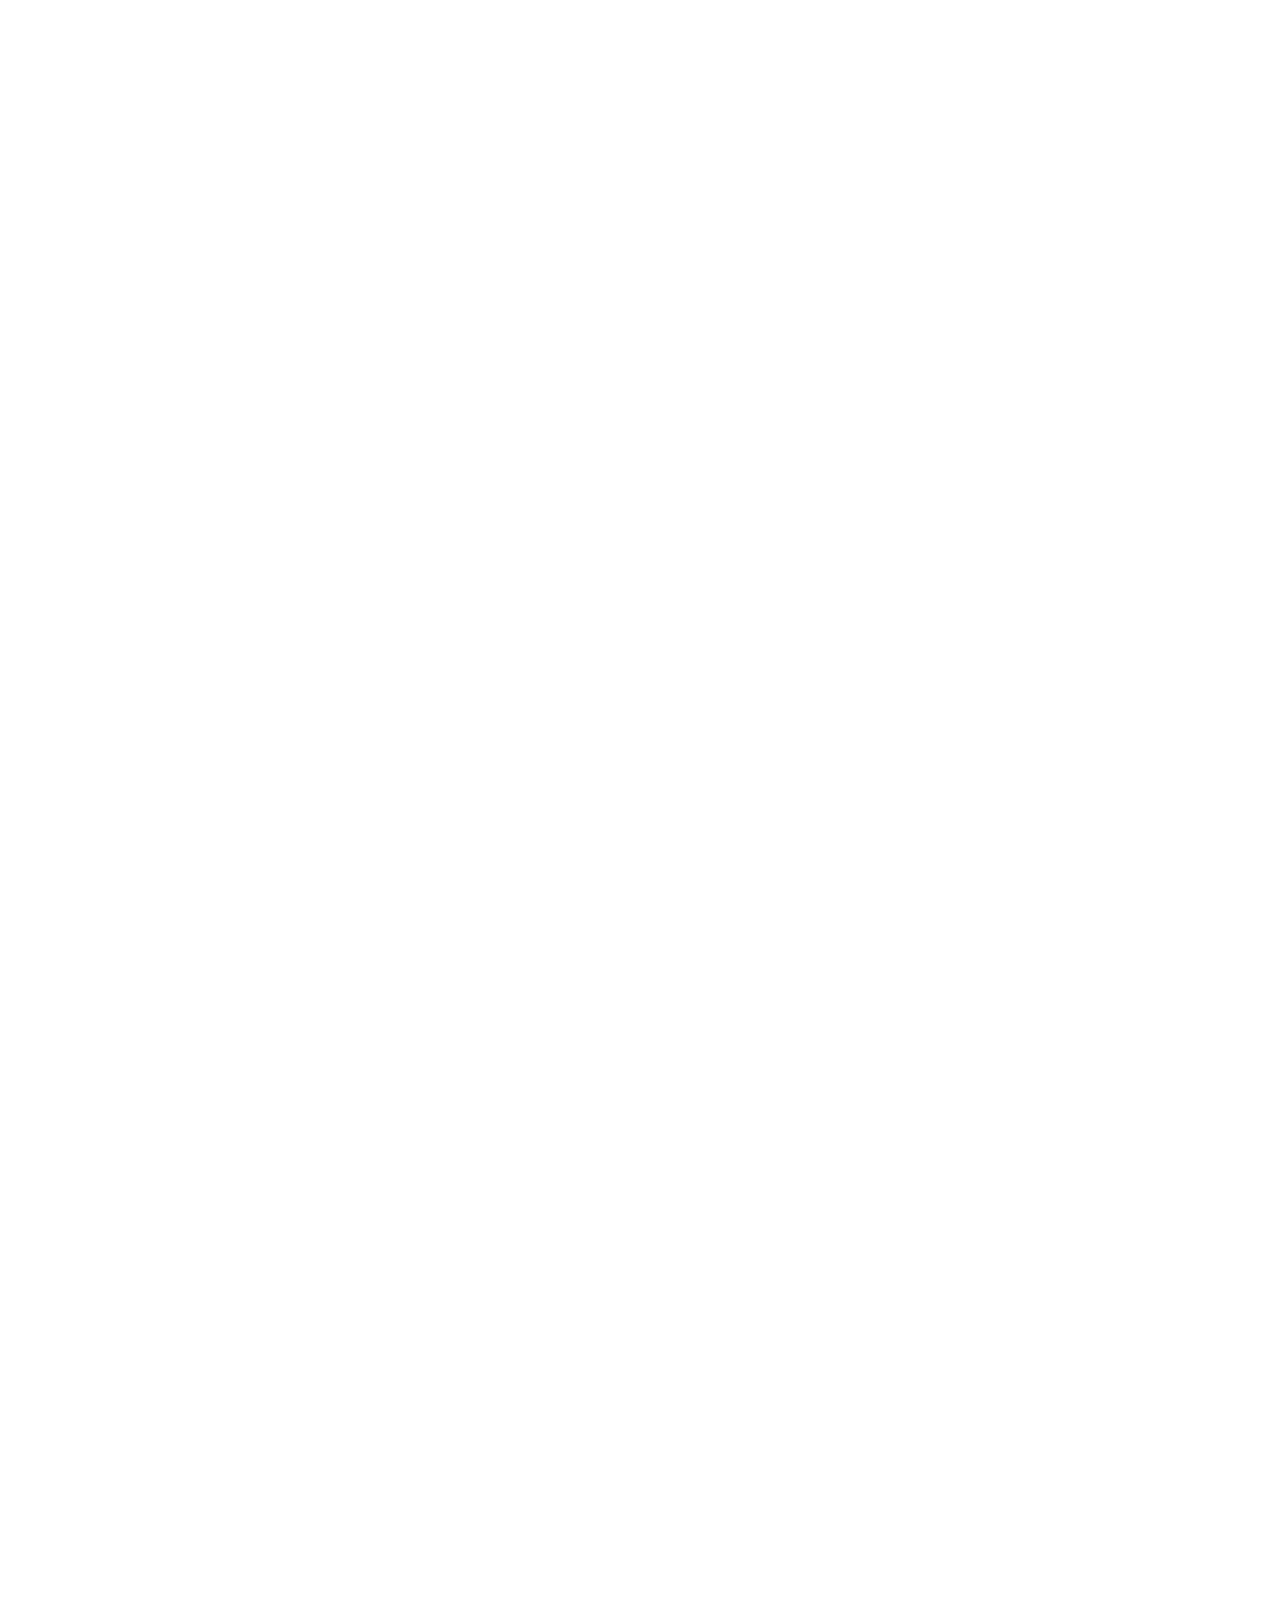
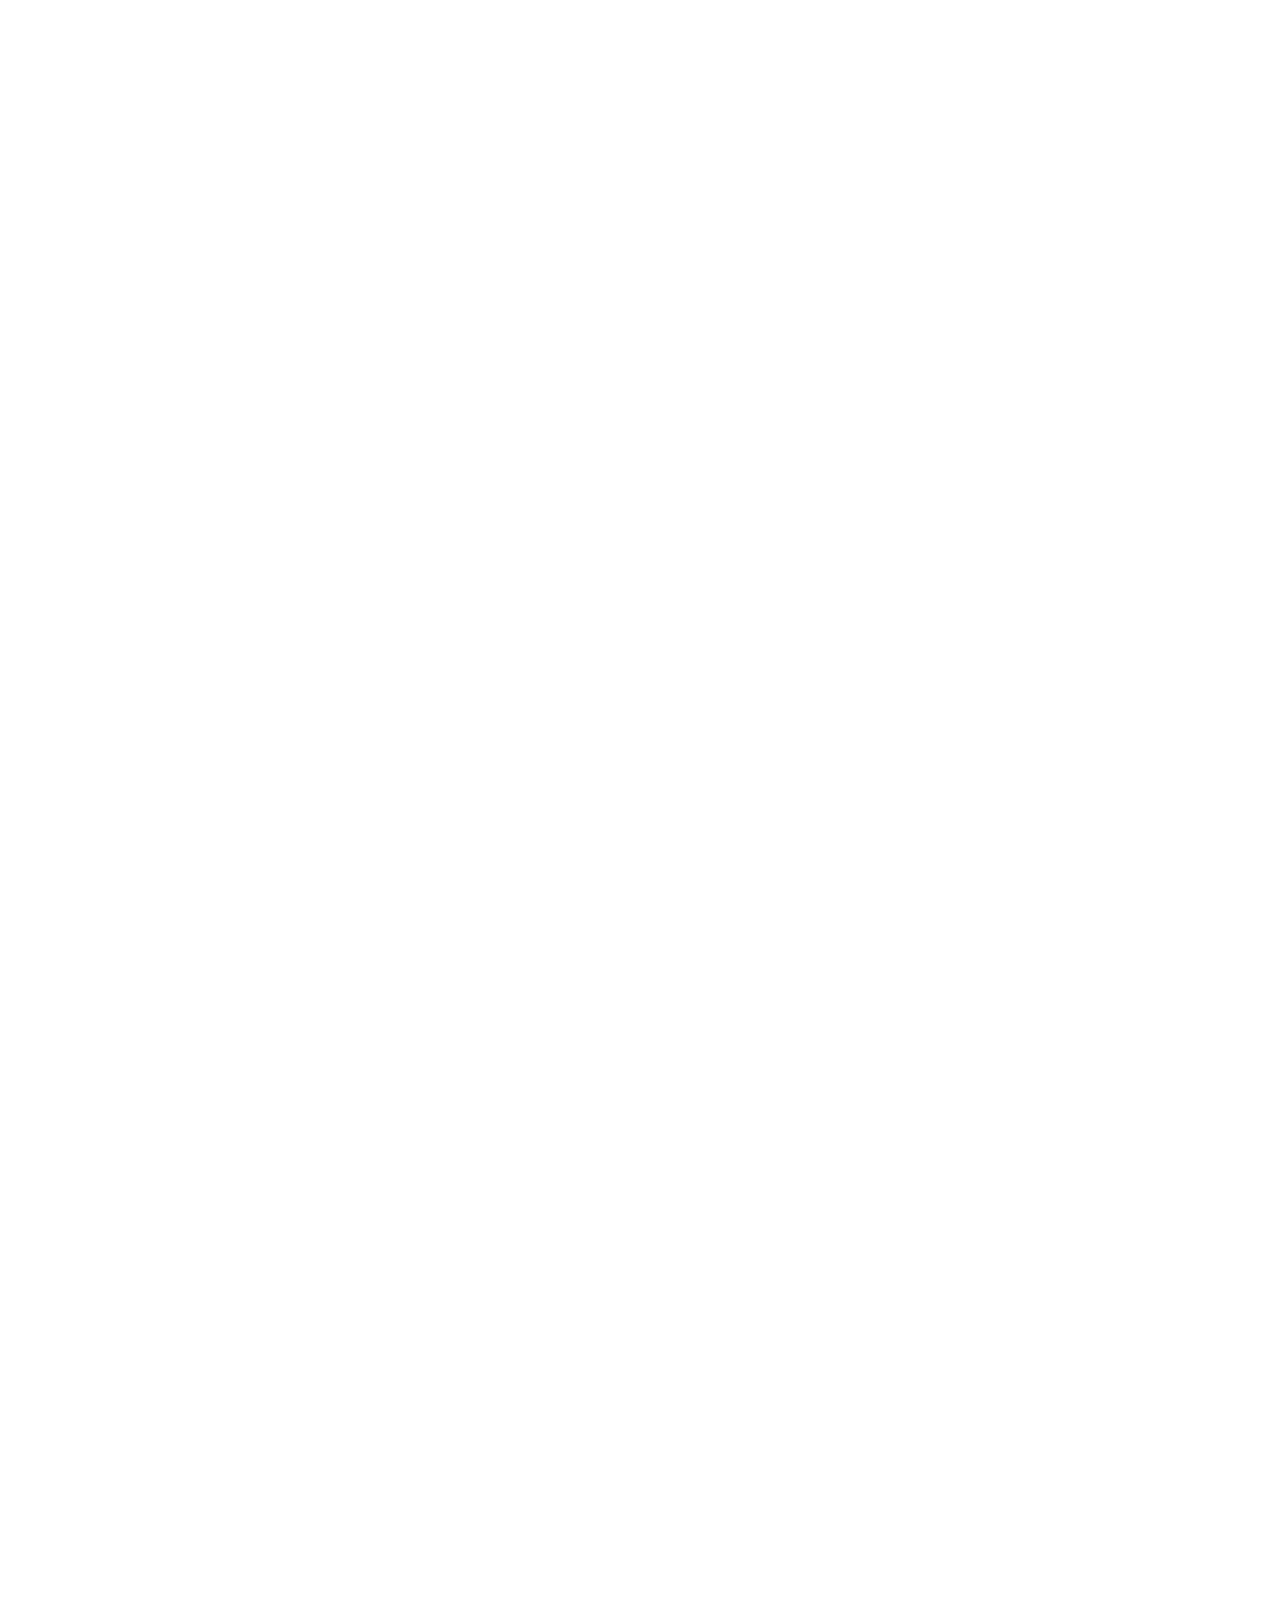
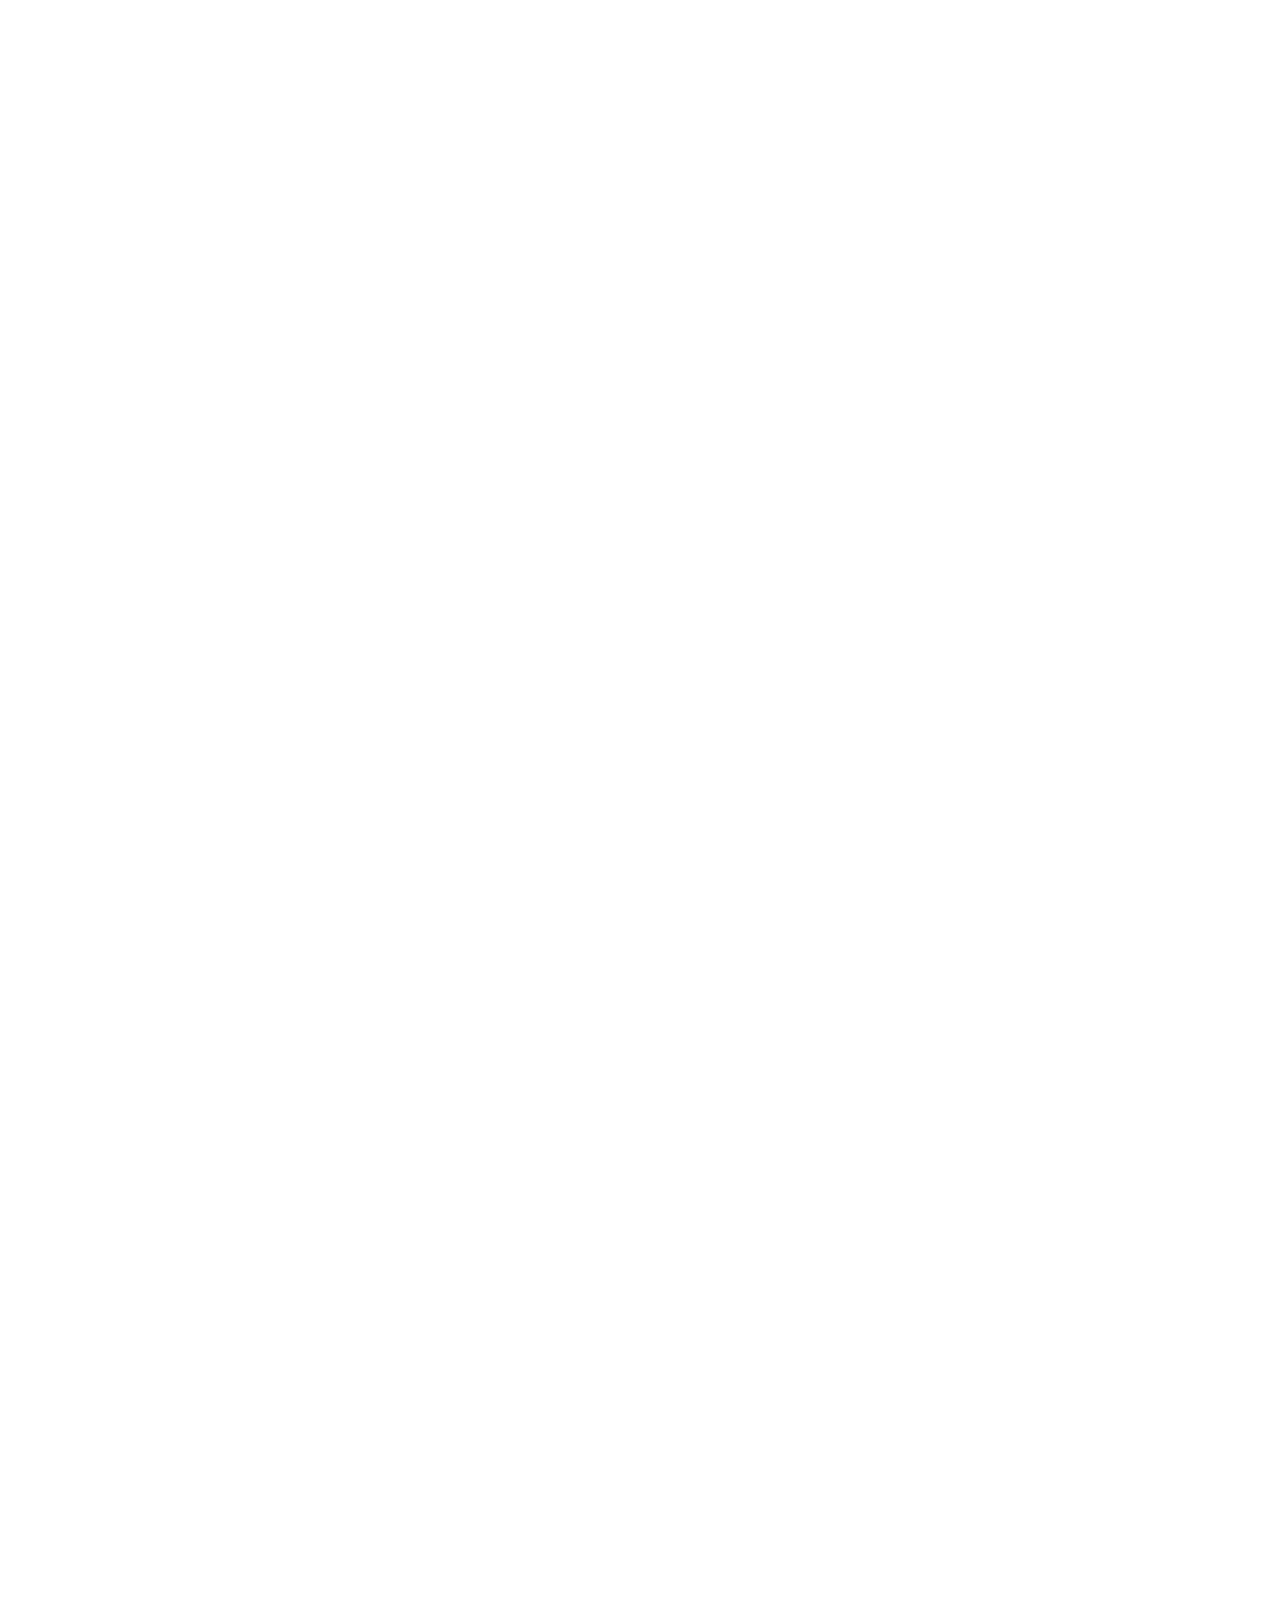
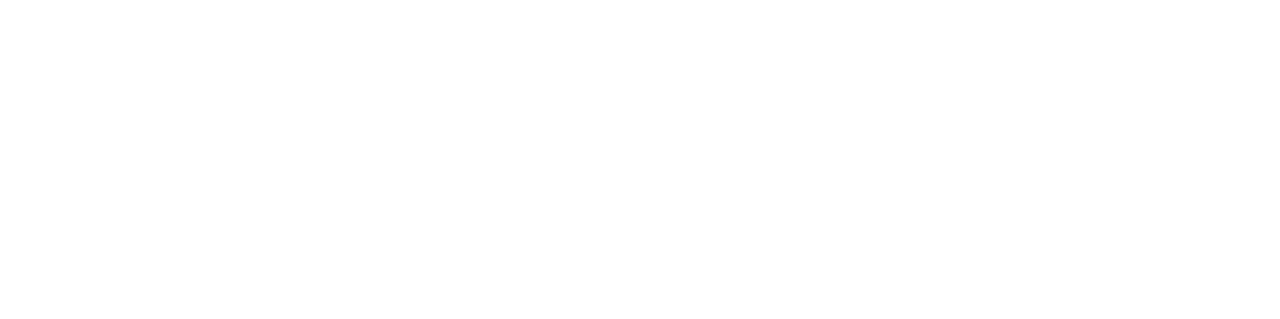
==== commit 18b56c65: "Update index.html" ====
--- a/index.html
+++ b/index.html
@@ -68,9 +68,9 @@
                             </div>
                         </div>
                        
-		        <a href="contact.html" class="nav-item nav-link" role="button">Contact Us</a>
-                    </div>
-                    <a class="btn rounded-pill py-2 px-4 ms-3 d-none d-lg-block" role="button"  onclick="window.location.href="contact.html";">Get Started</a>
+		        <a href="contact.html" class="nav-item nav-link" role="button" onclick="window.location.href="contact.html">Contact Us</a>
+                    </div>
+                    <a class="btn rounded-pill py-2 px-4 ms-3 d-none d-lg-block" role="button"  role="button" onclick="window.location.href="contact.html">Get Started</a>
                 </div>
             </nav>
 
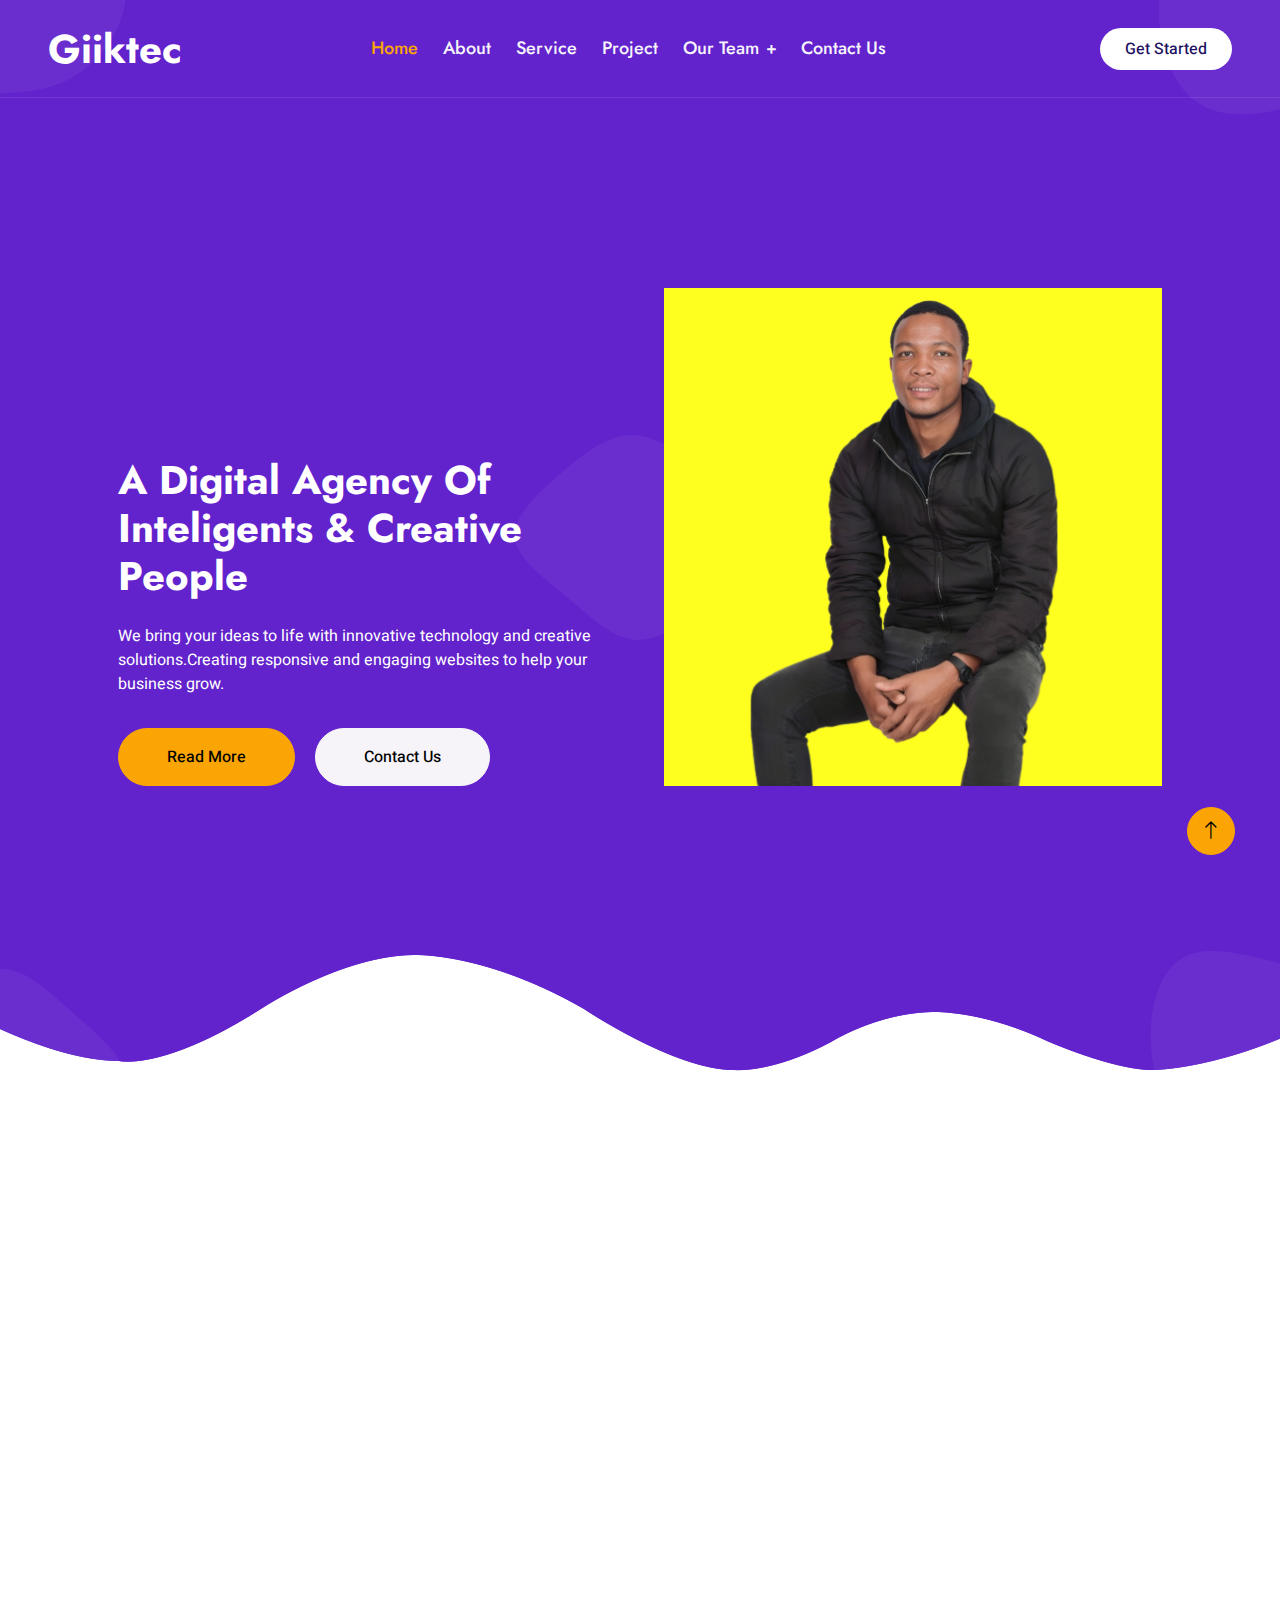
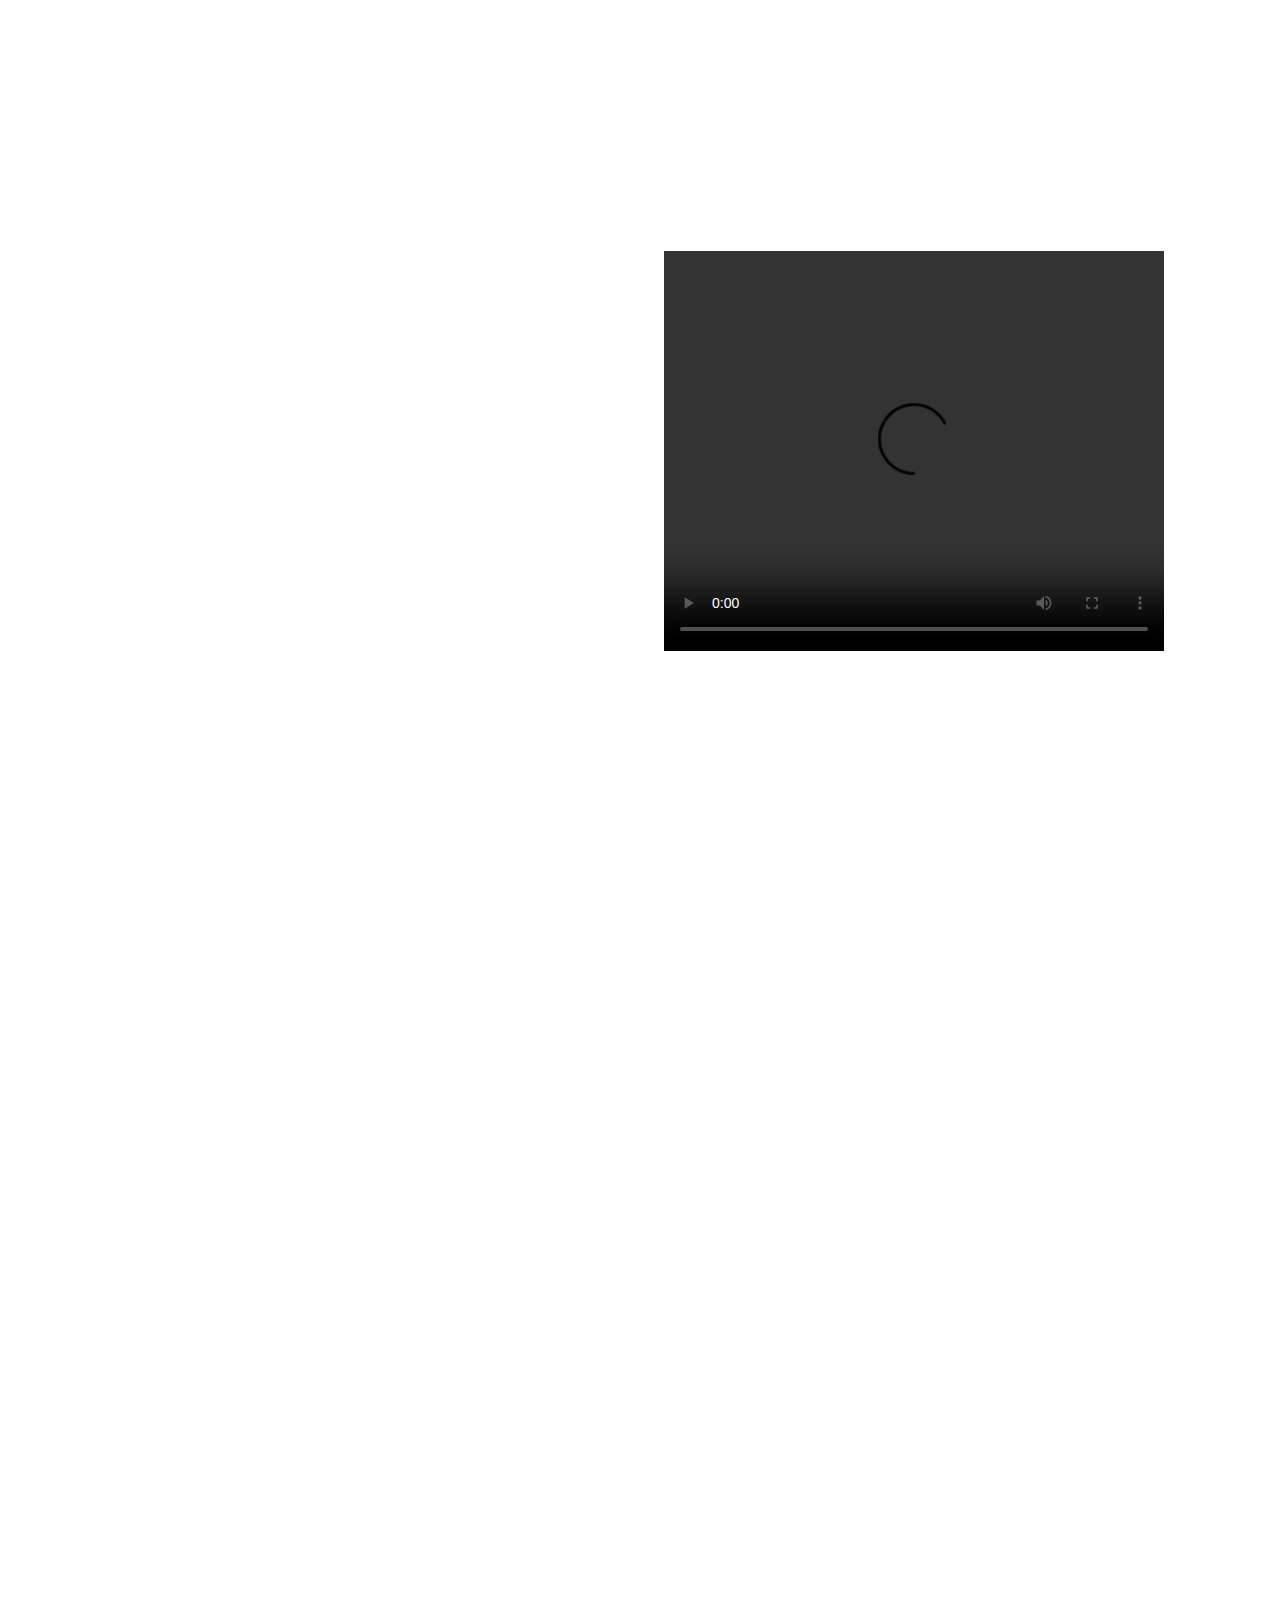
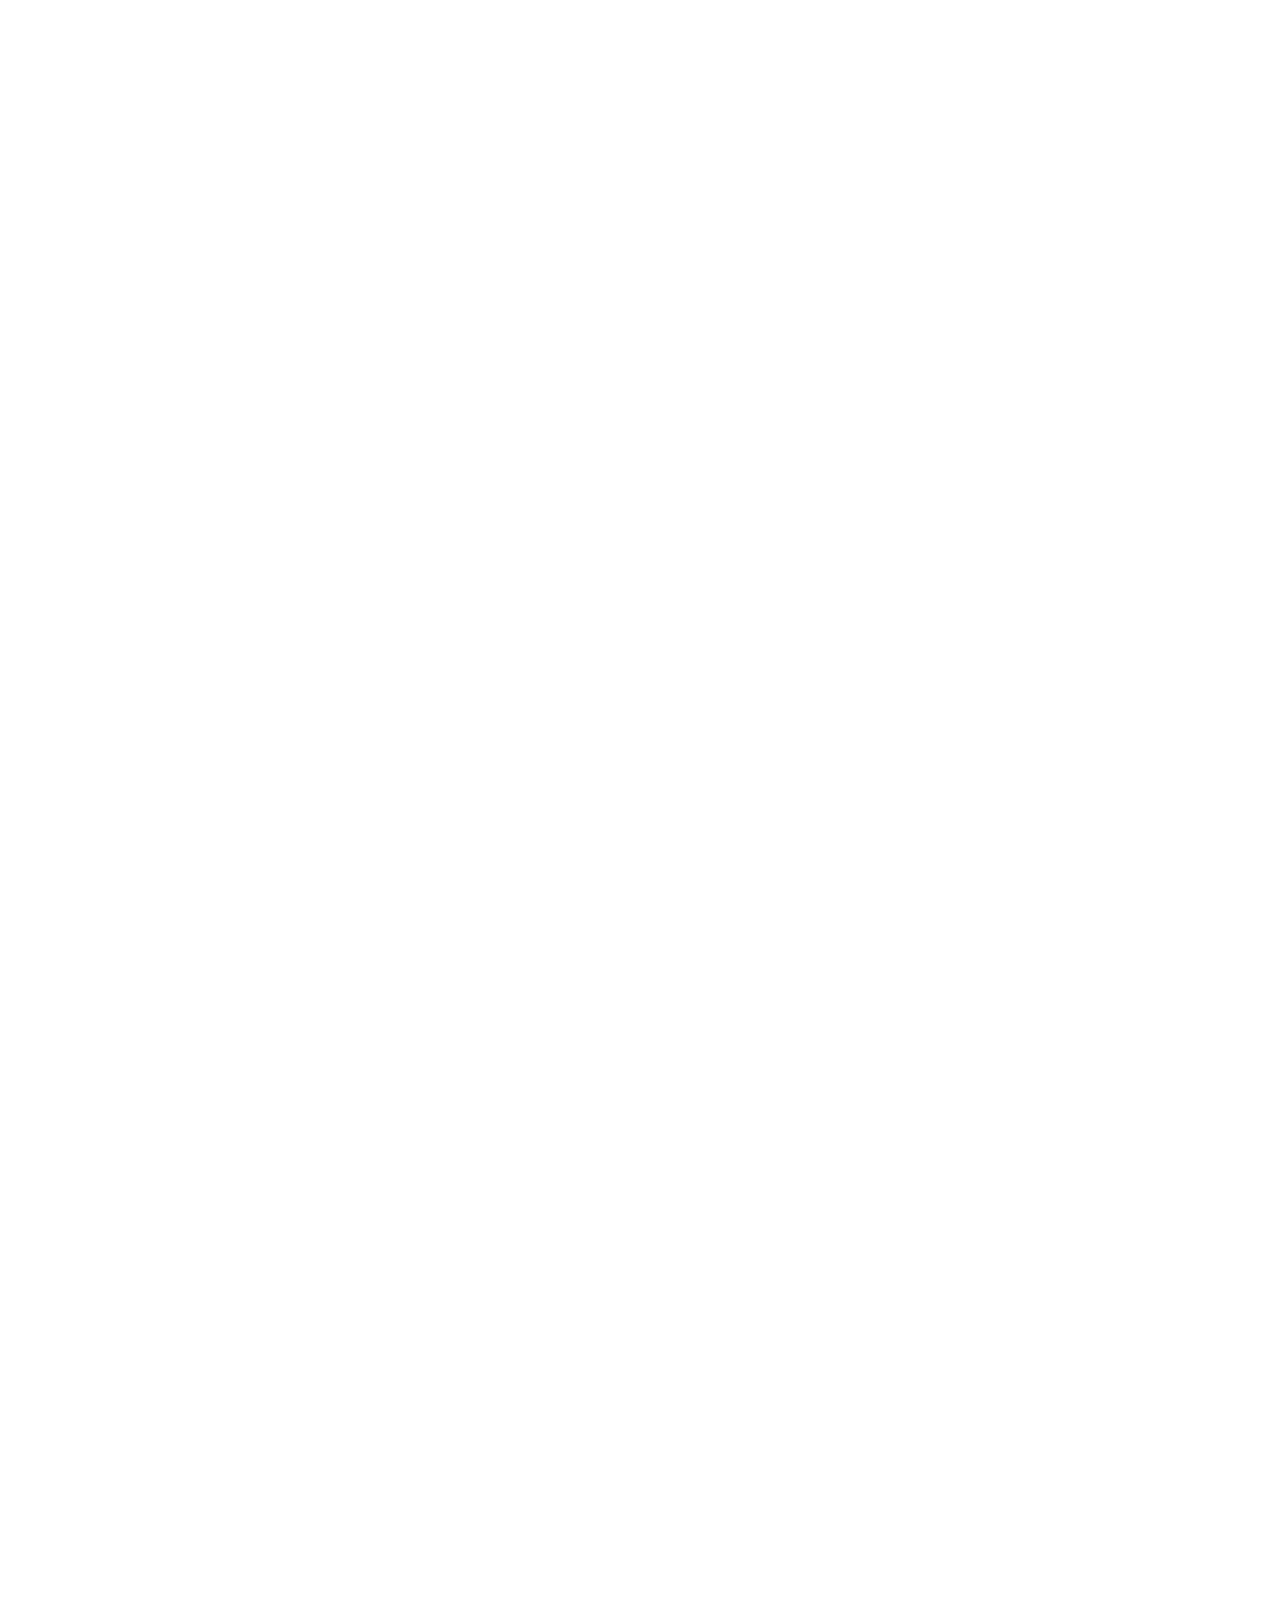
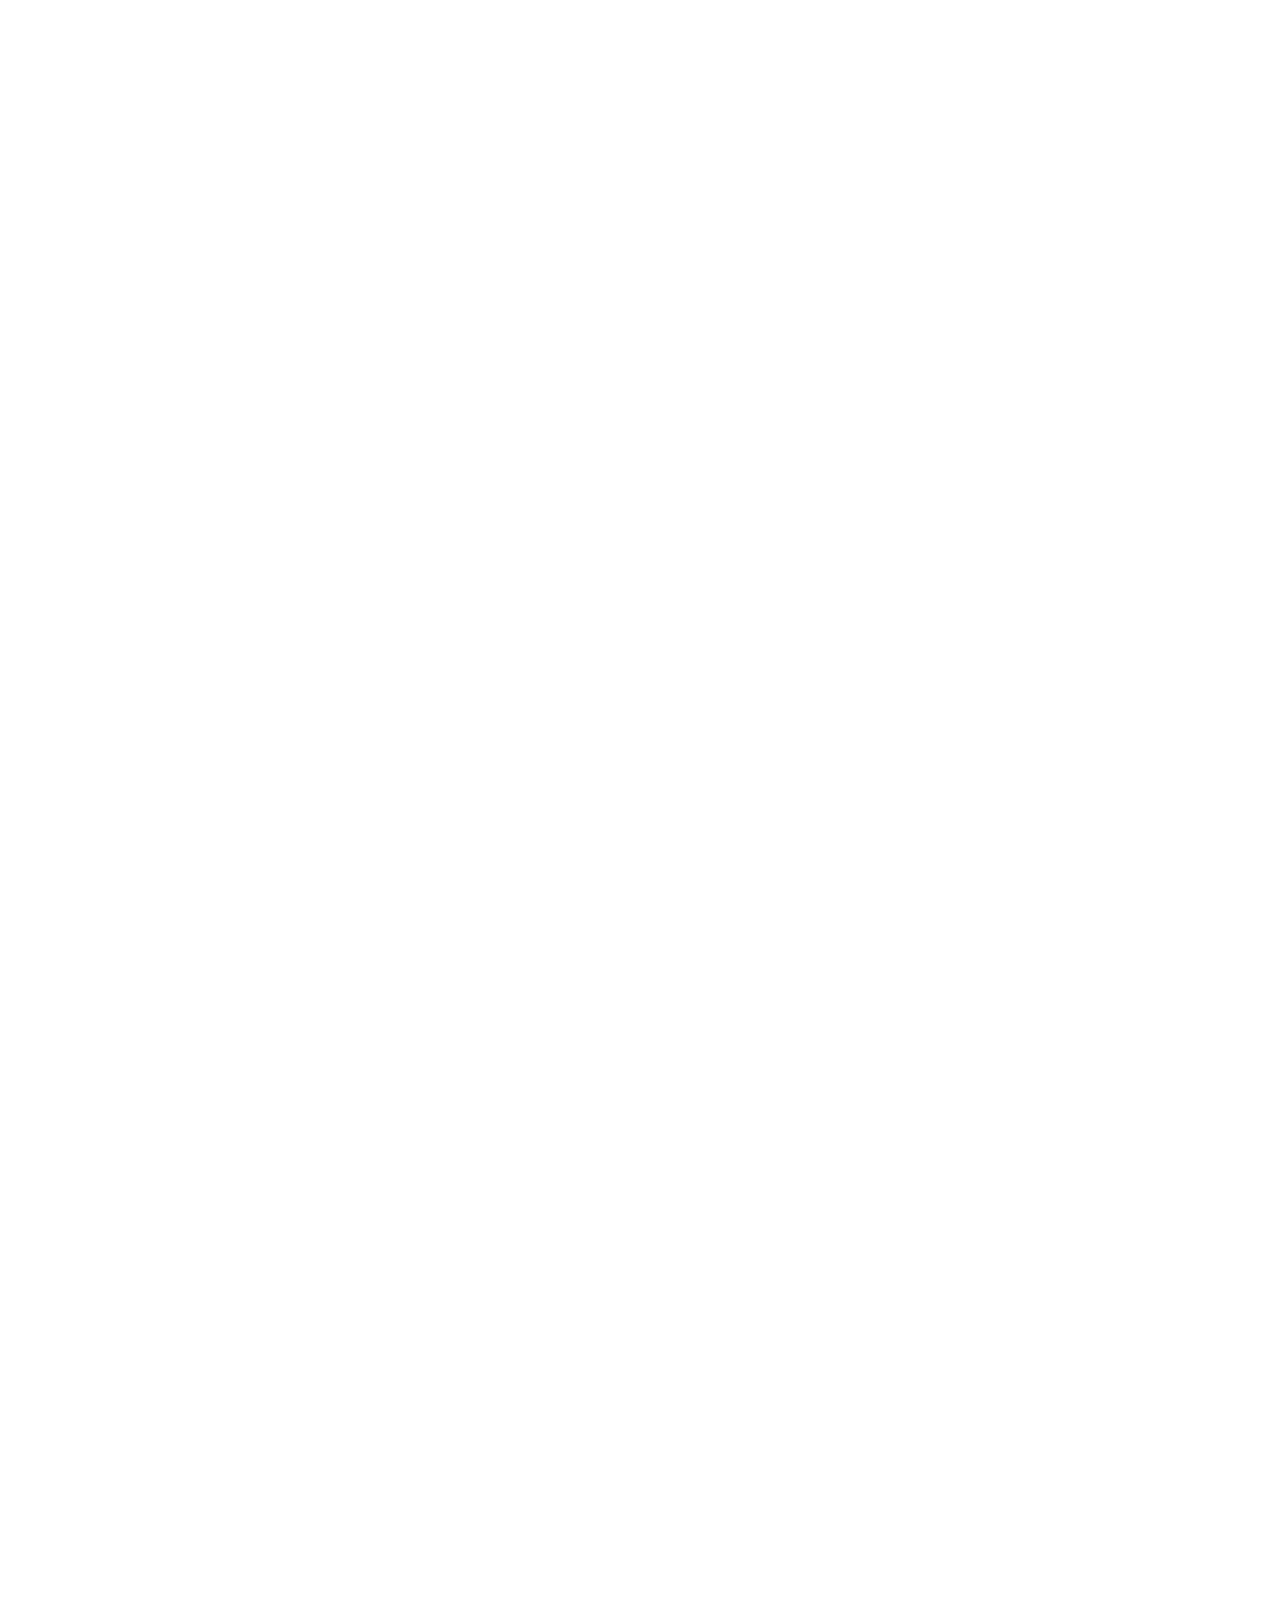
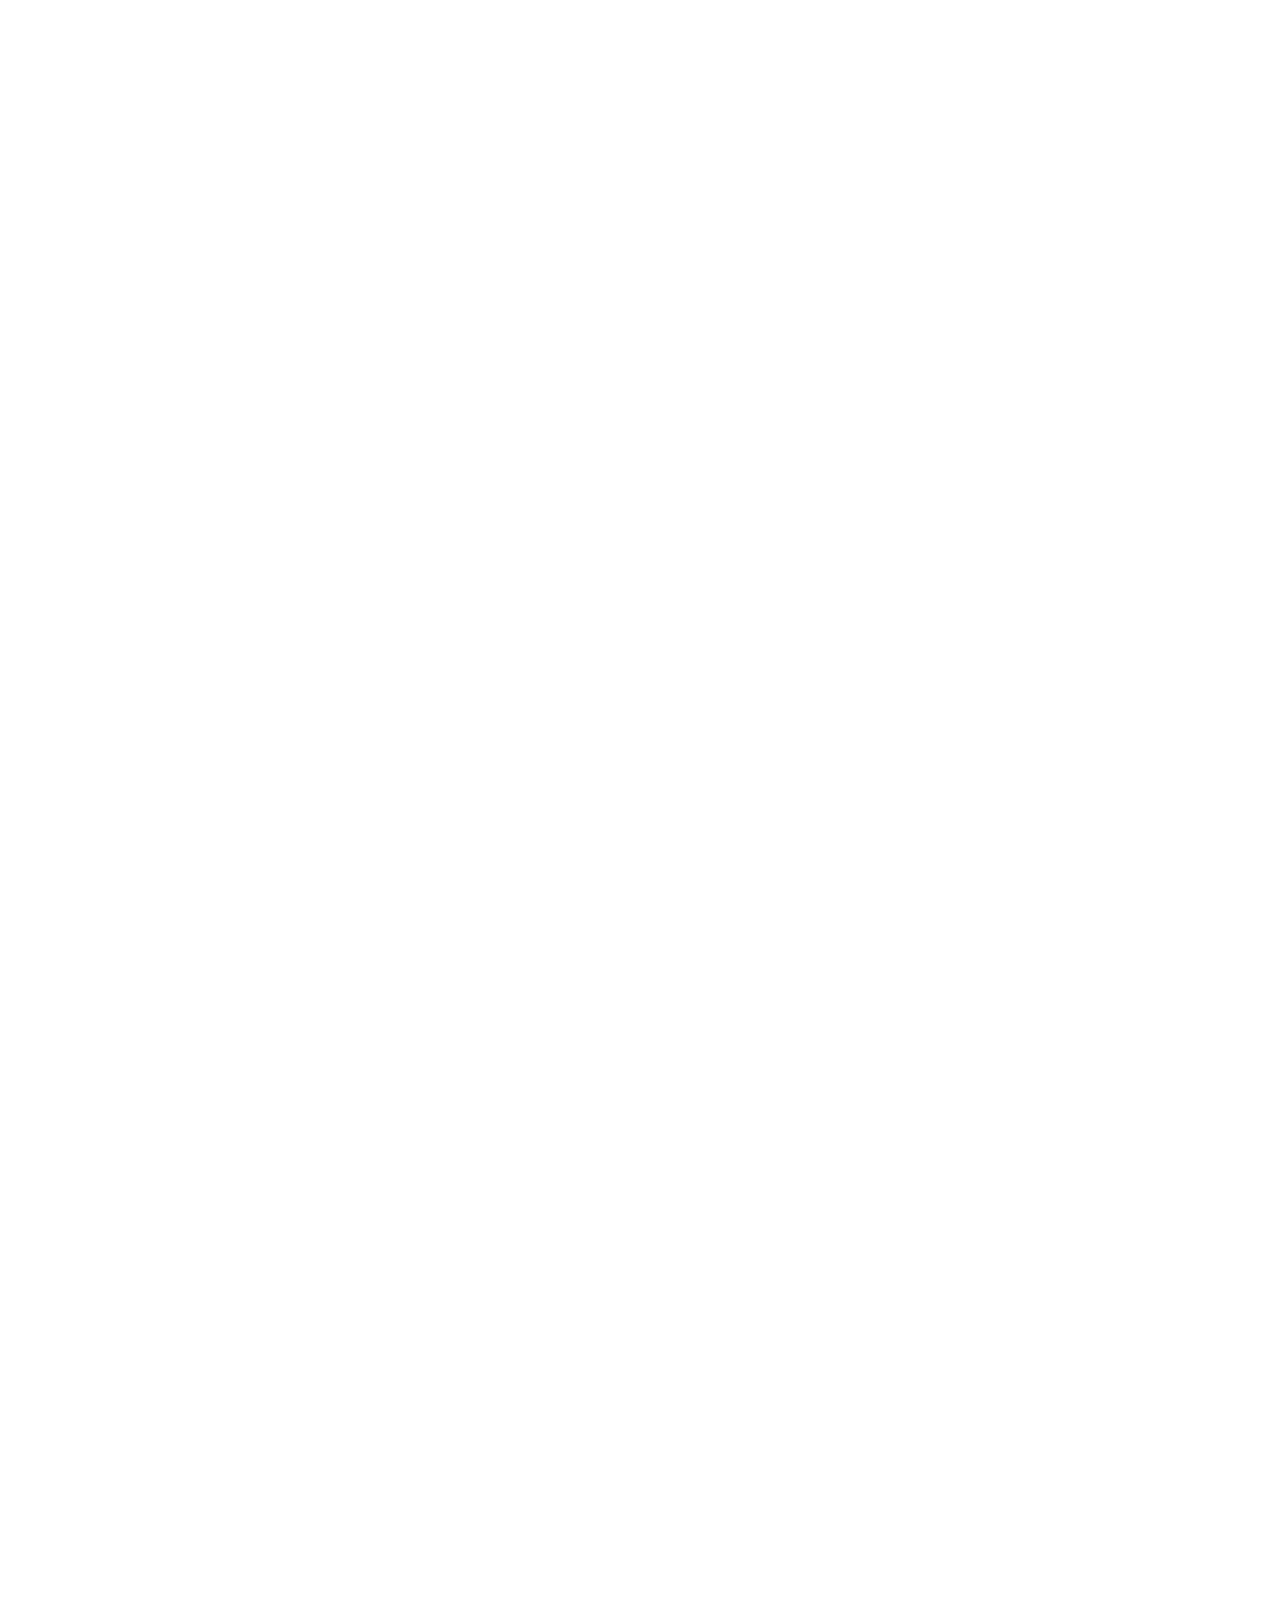
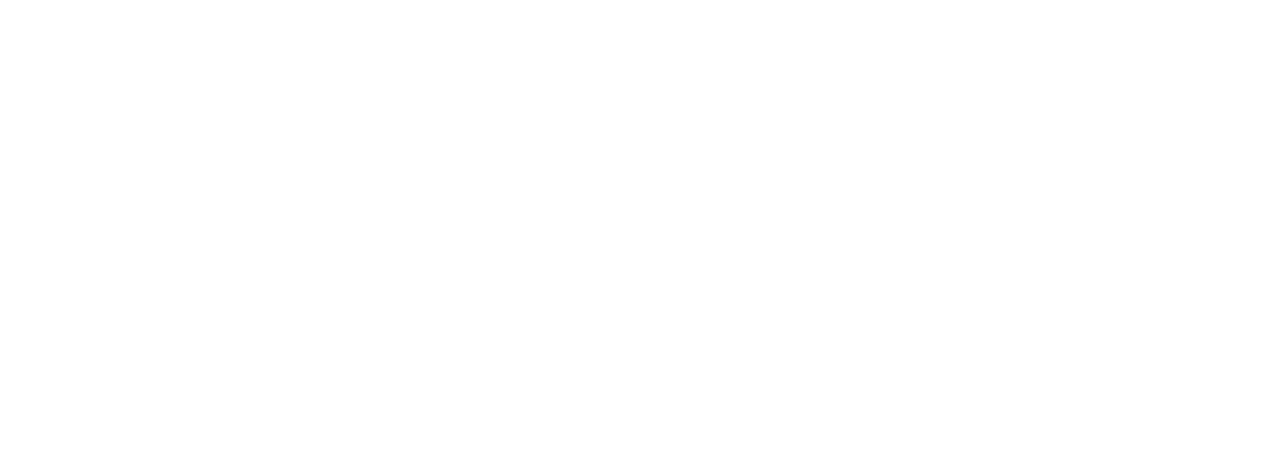
==== commit 1d626e99: "Update index.html" ====
--- a/index.html
+++ b/index.html
@@ -84,7 +84,7 @@
                             <a href="" class="btn btn-light py-sm-3 px-sm-5 rounded-pill animated slideInRight">Contact Us</a>
                         </div>
                         <div class="col-lg-6 text-center text-lg-start">
-                            <img class="img-fluid animated zoomIn" src="img/hero.png" alt="">
+                            <img class="img-fluid animated zoomIn" src="img/Spha.png" alt="">
                         </div>
                     </div>
                 </div>
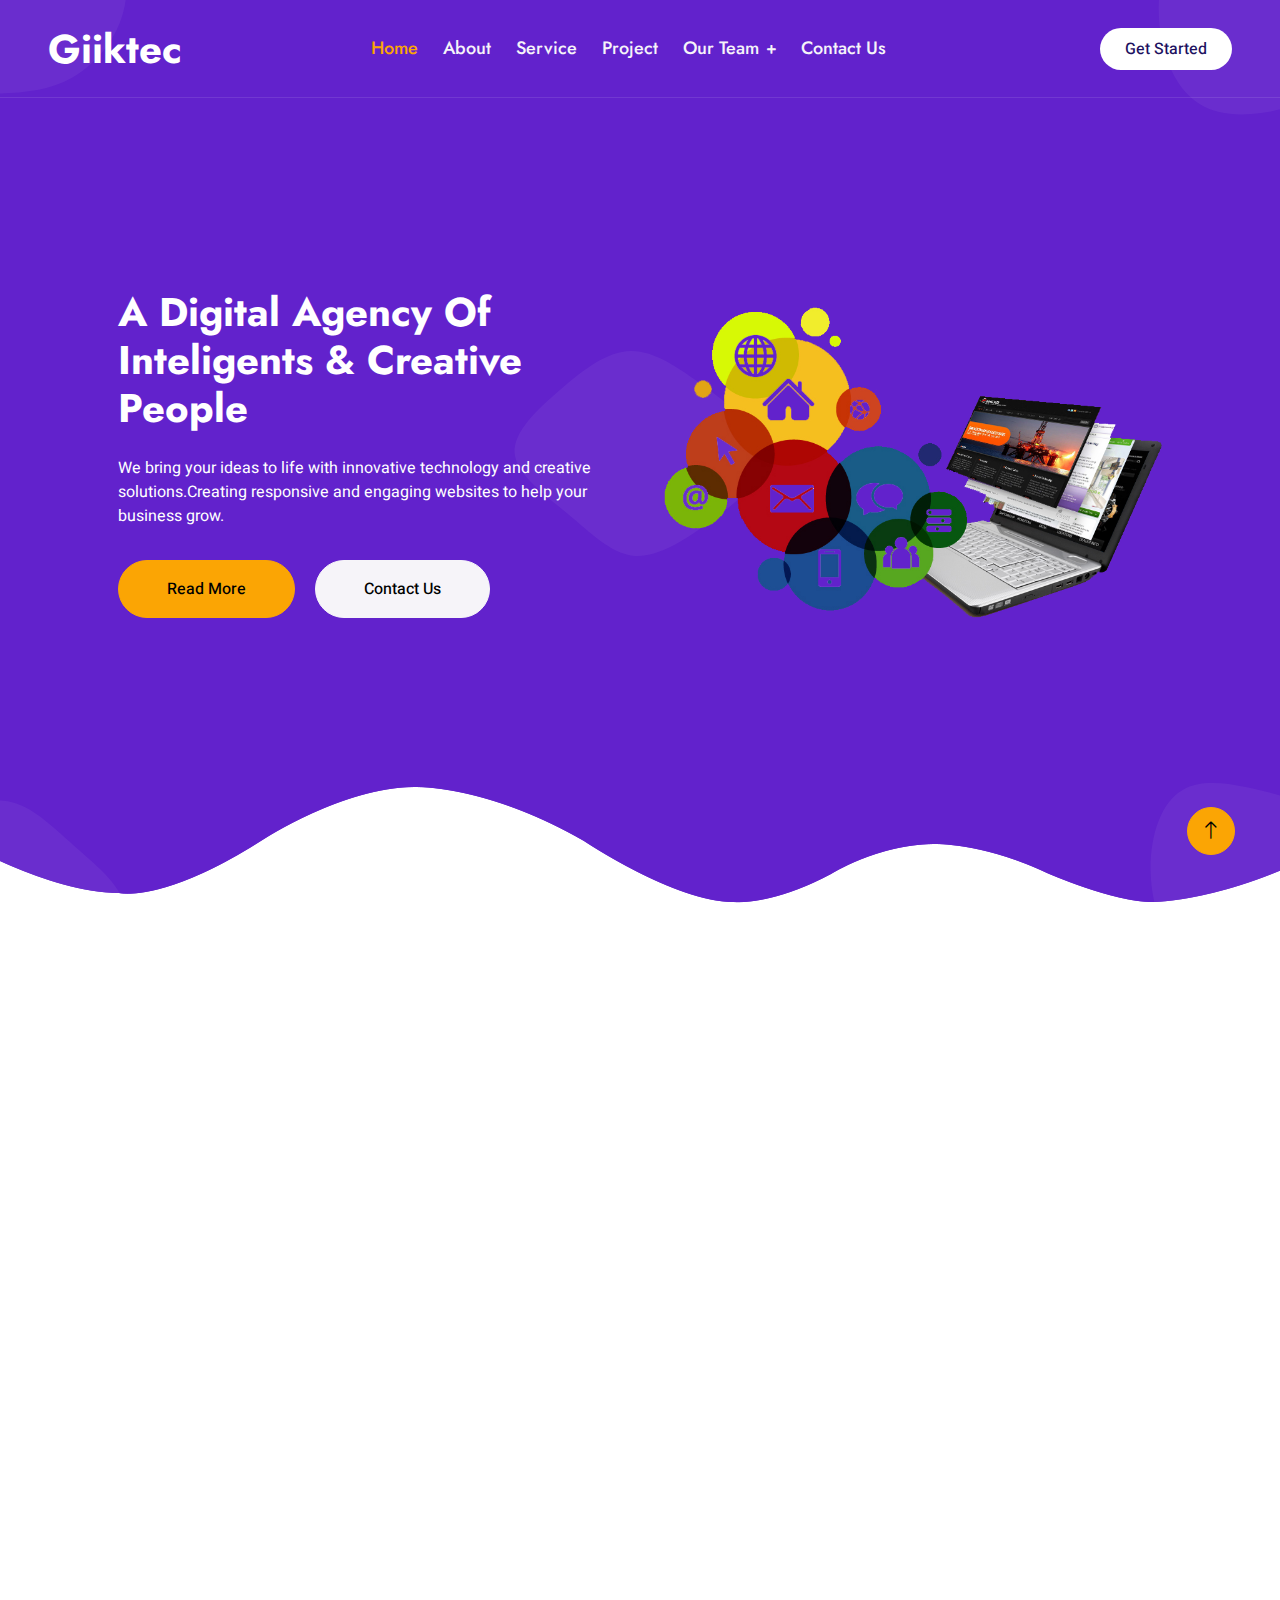
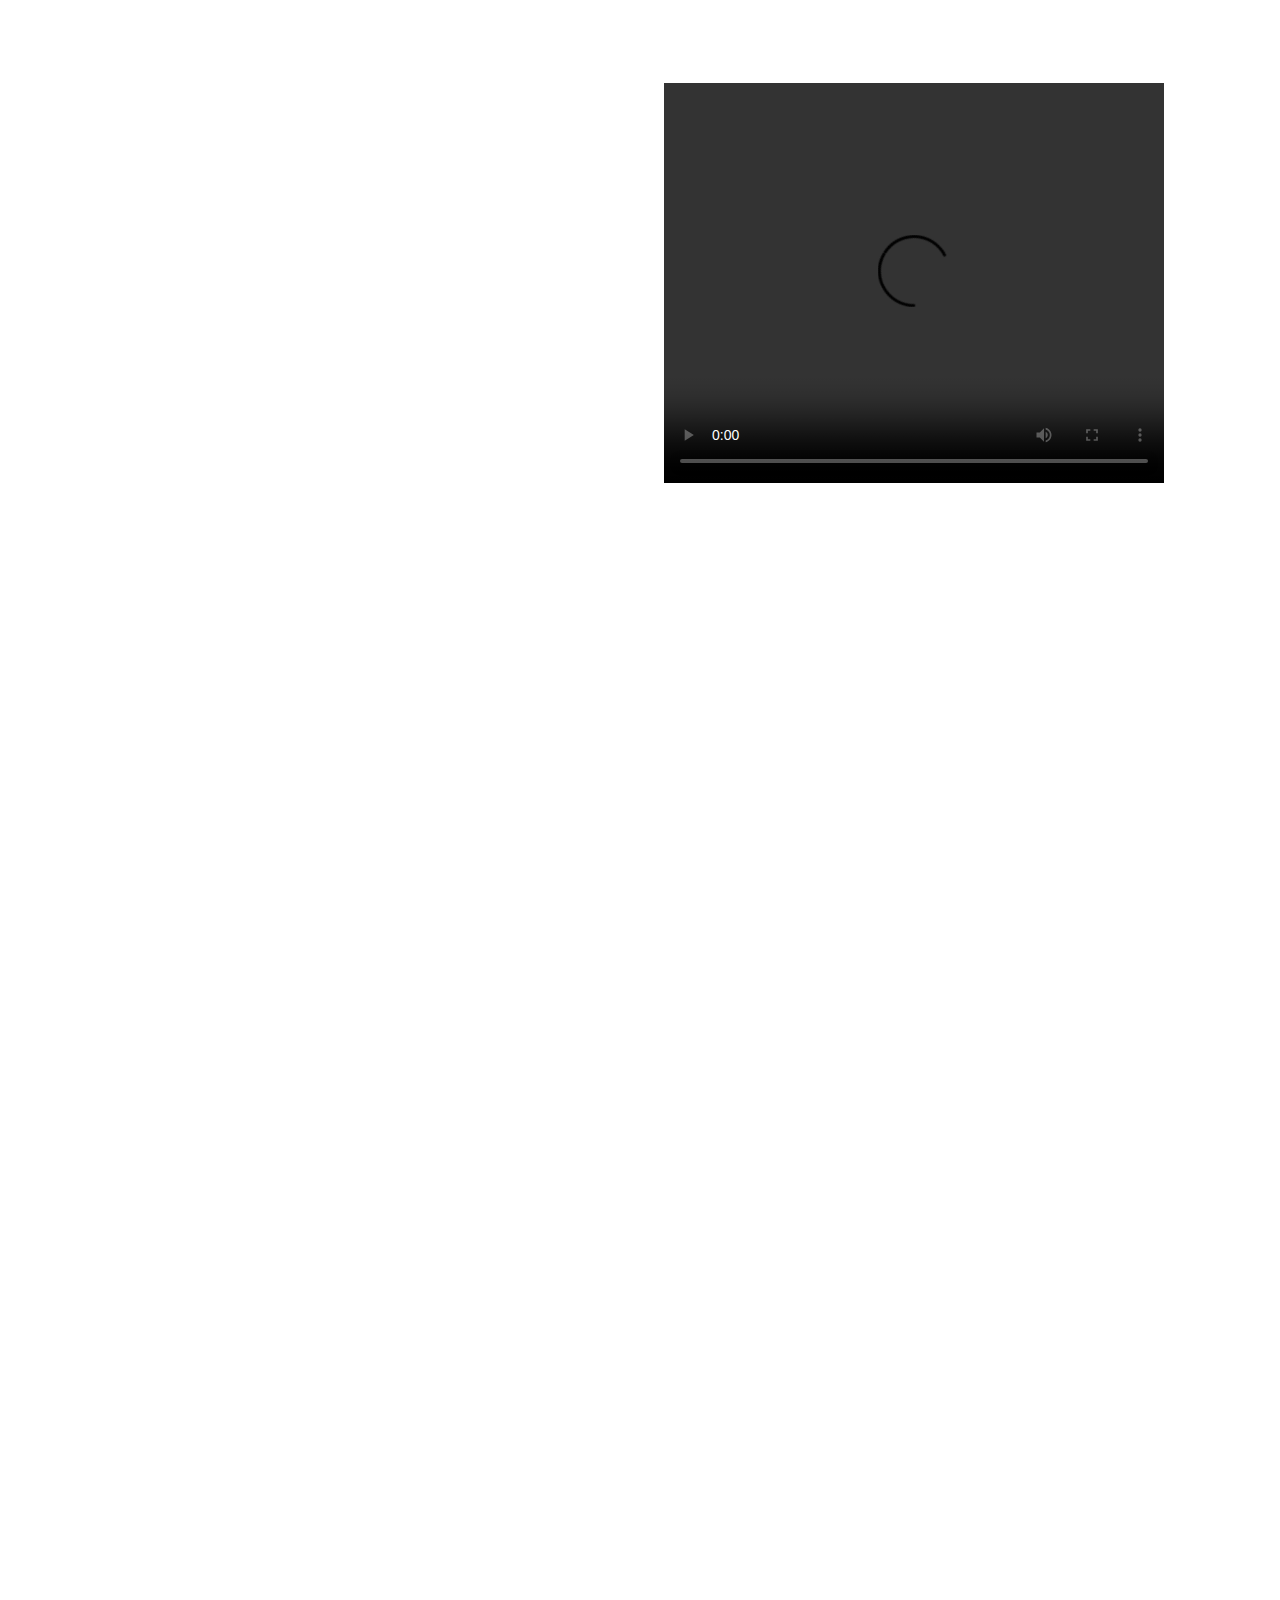
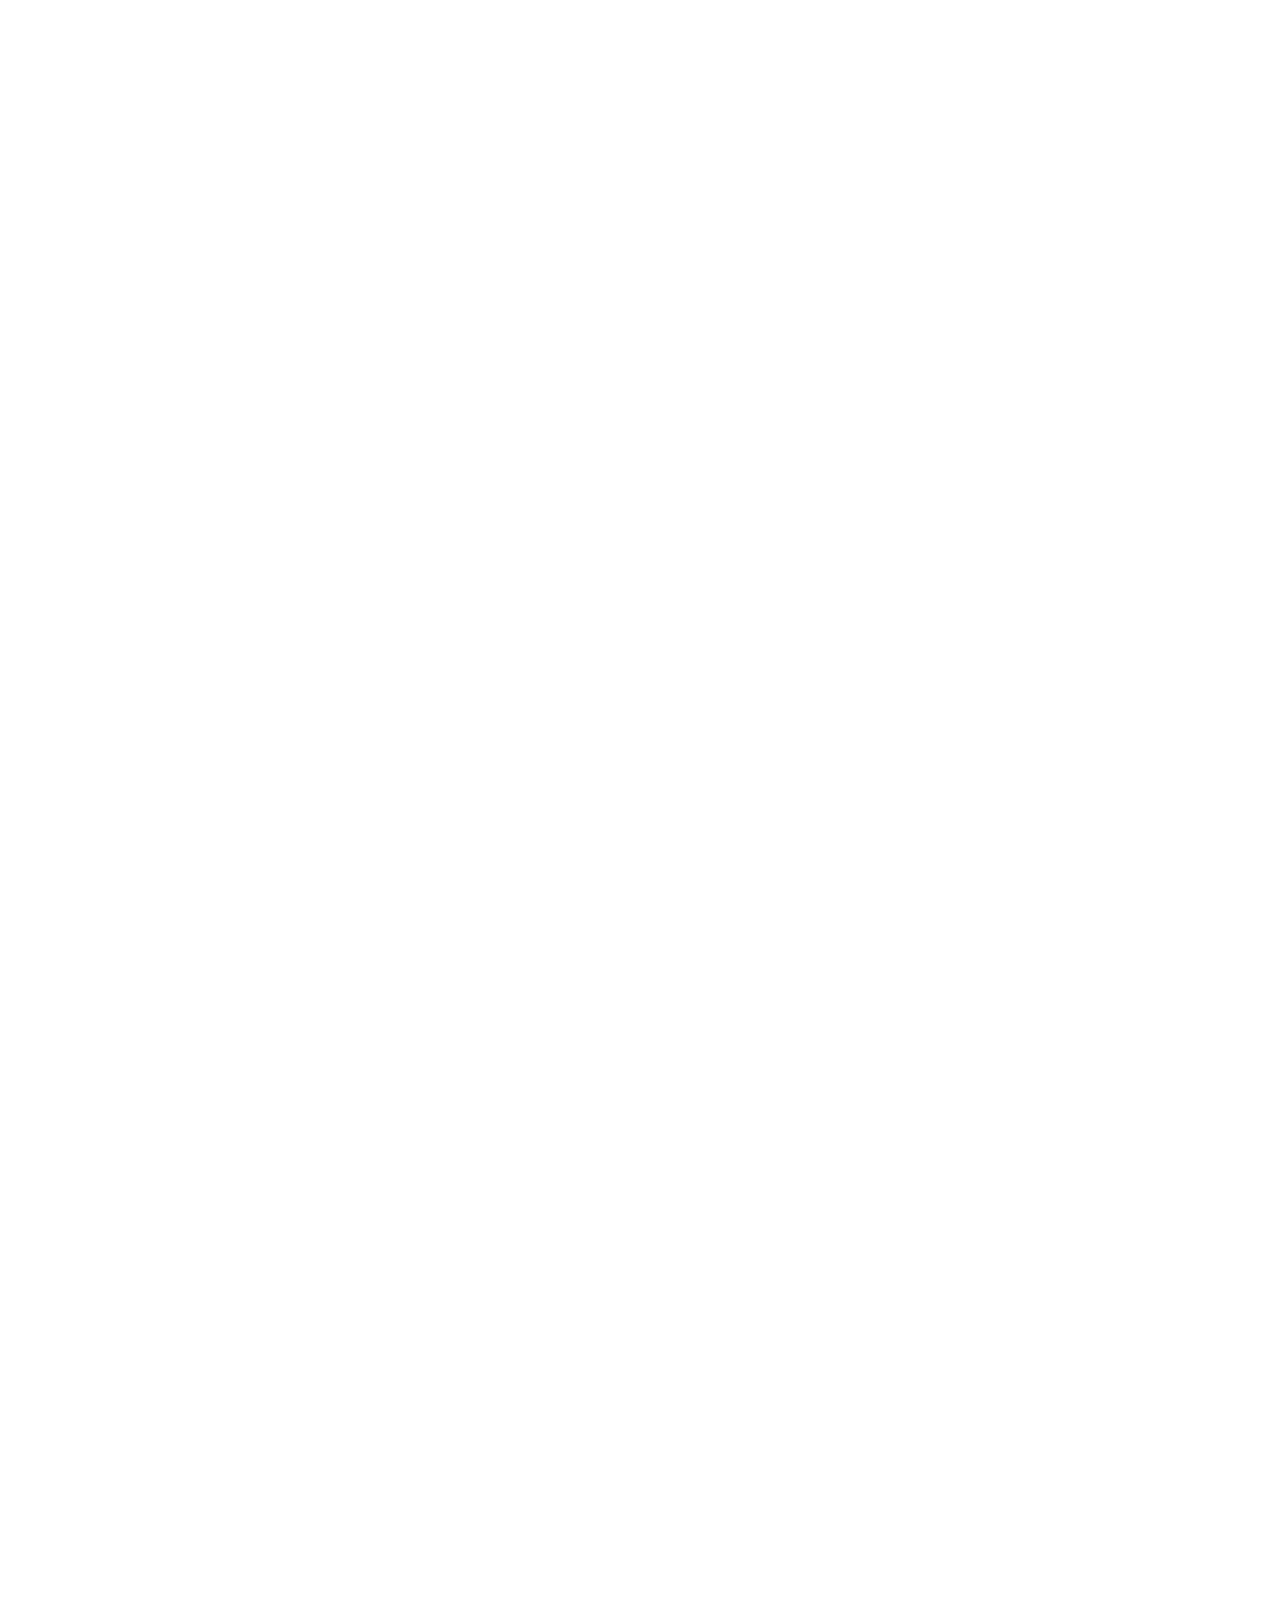
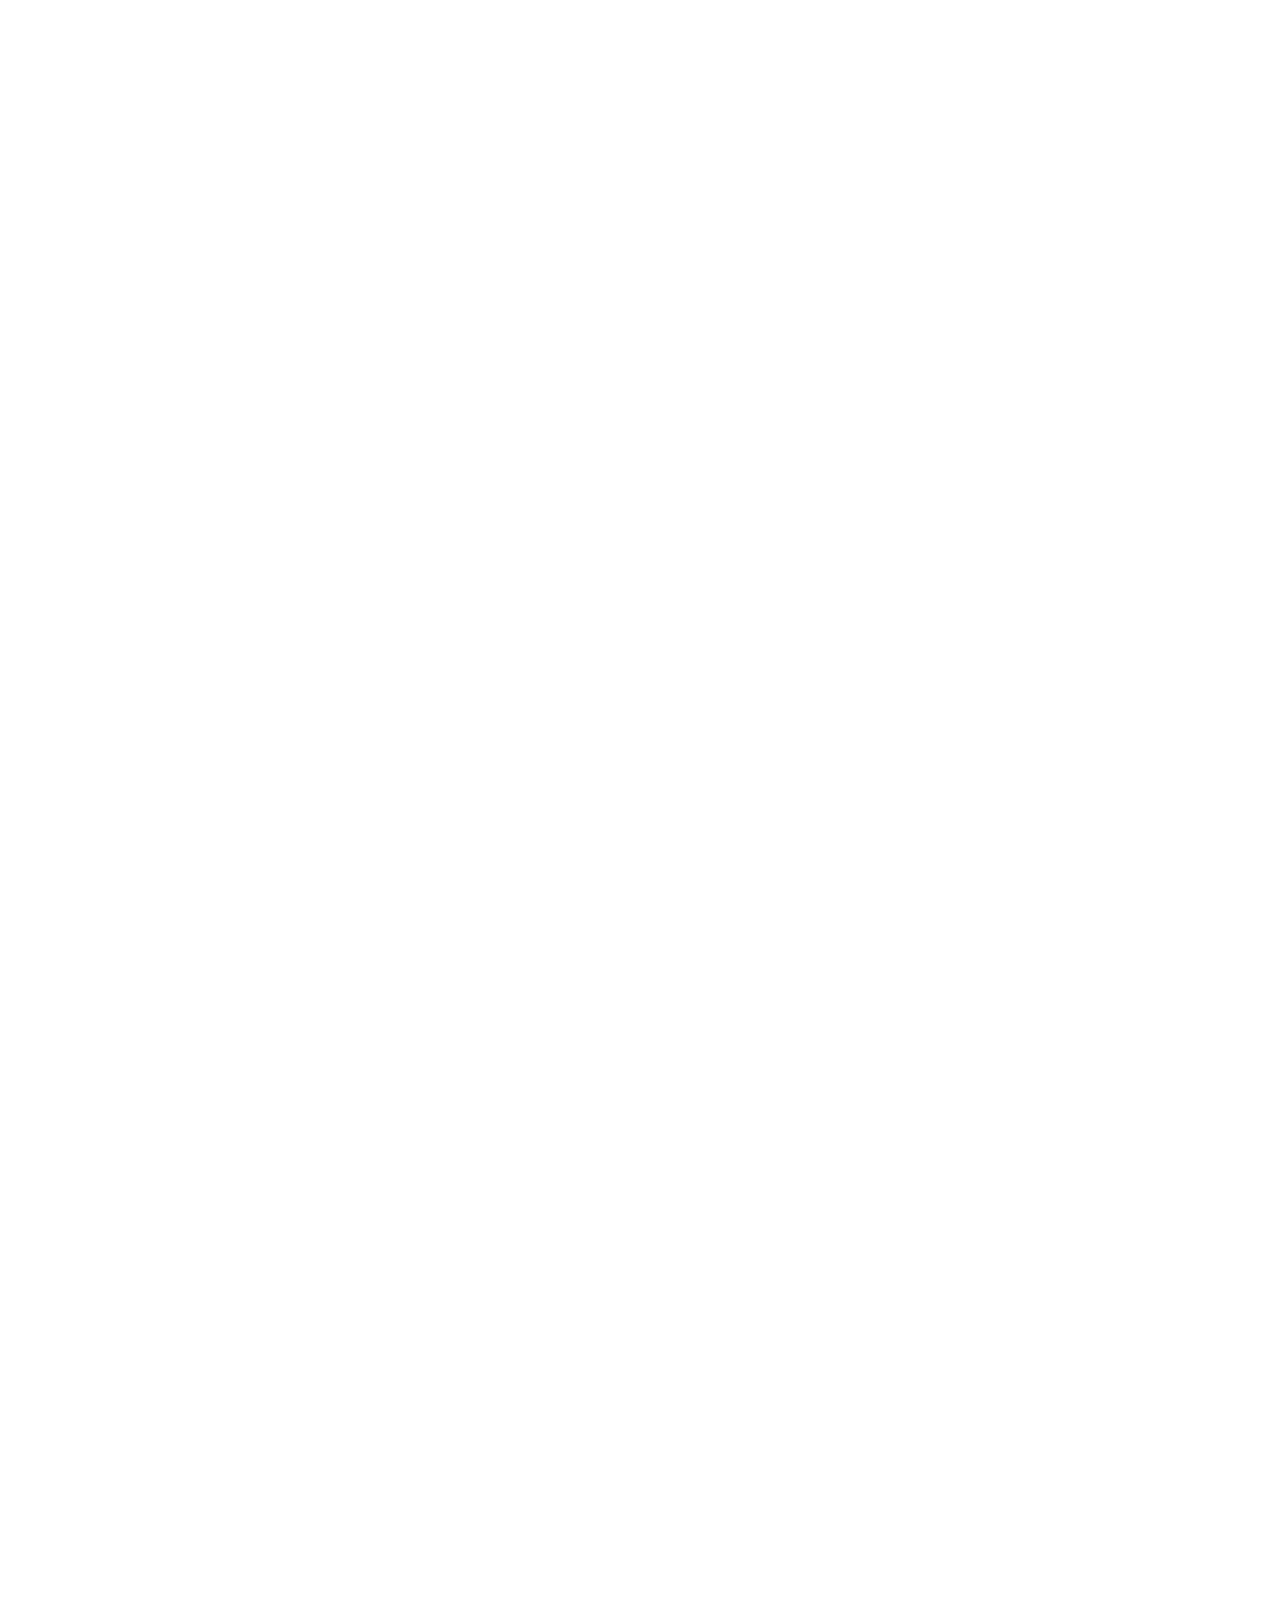
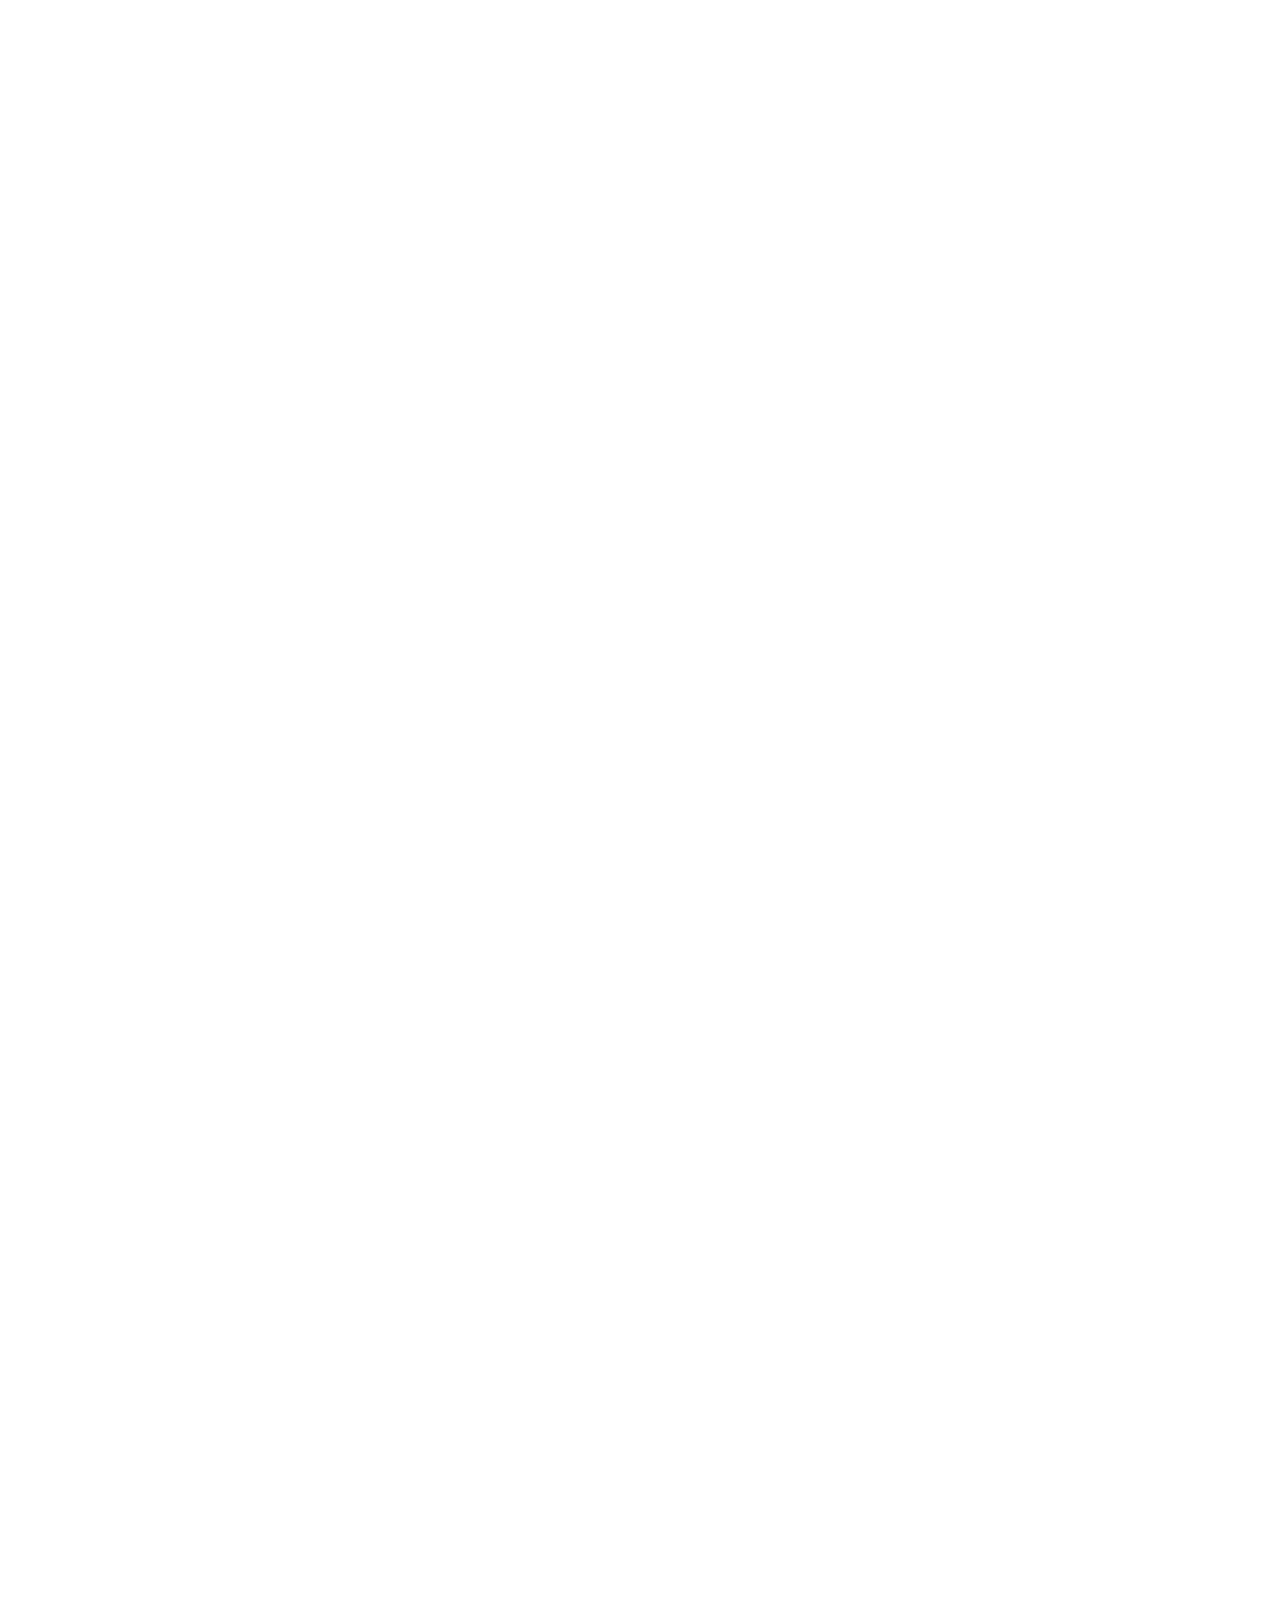
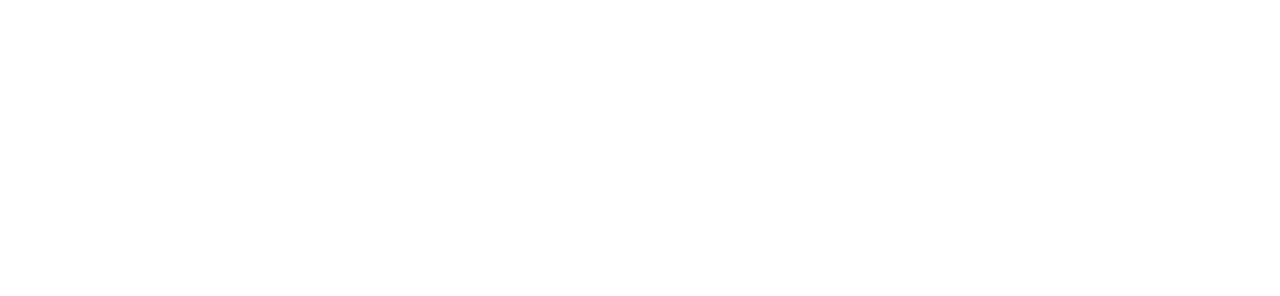
==== commit 4e2dcc62: "Update index.html" ====
--- a/index.html
+++ b/index.html
@@ -84,7 +84,7 @@
                             <a href="" class="btn btn-light py-sm-3 px-sm-5 rounded-pill animated slideInRight">Contact Us</a>
                         </div>
                         <div class="col-lg-6 text-center text-lg-start">
-                            <img class="img-fluid animated zoomIn" src="img/Spha.png" alt="">
+                            <img class="img-fluid animated zoomIn" src="img/Cover.png" alt="">
                         </div>
                     </div>
                 </div>
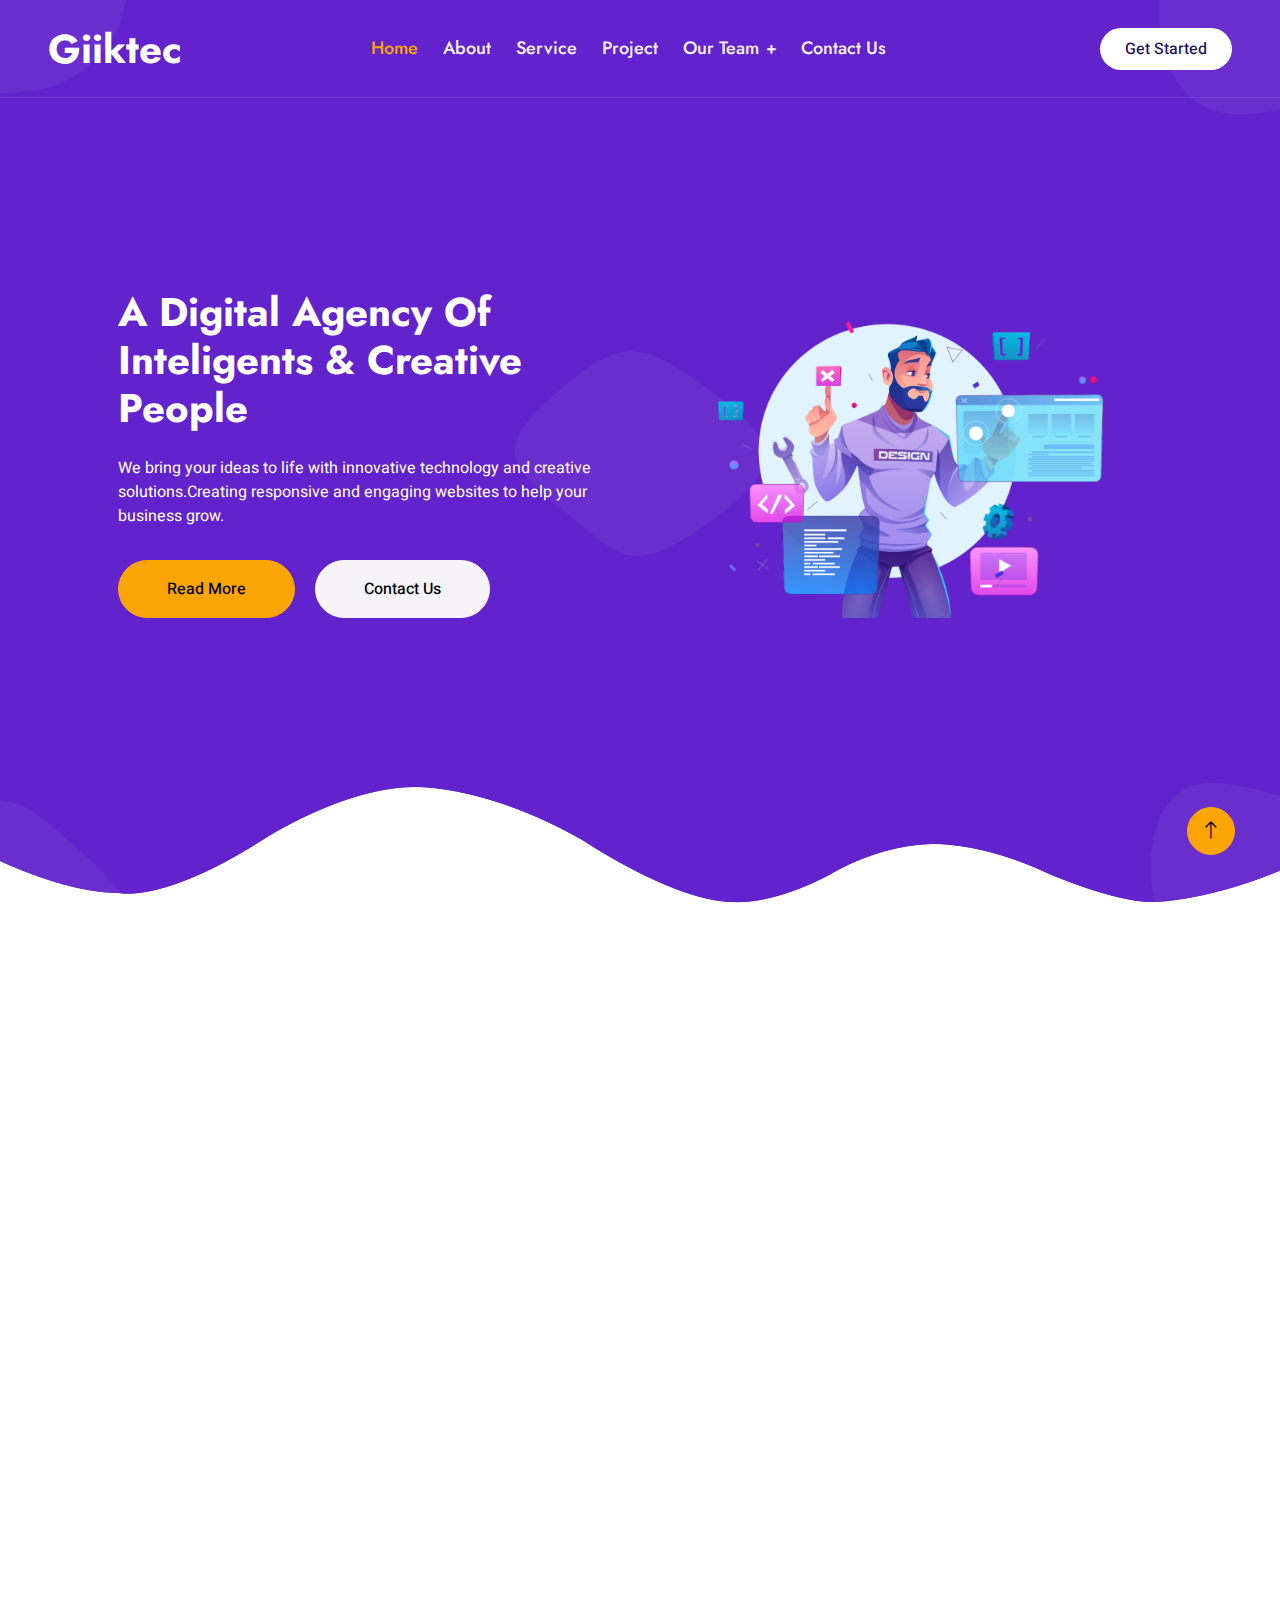
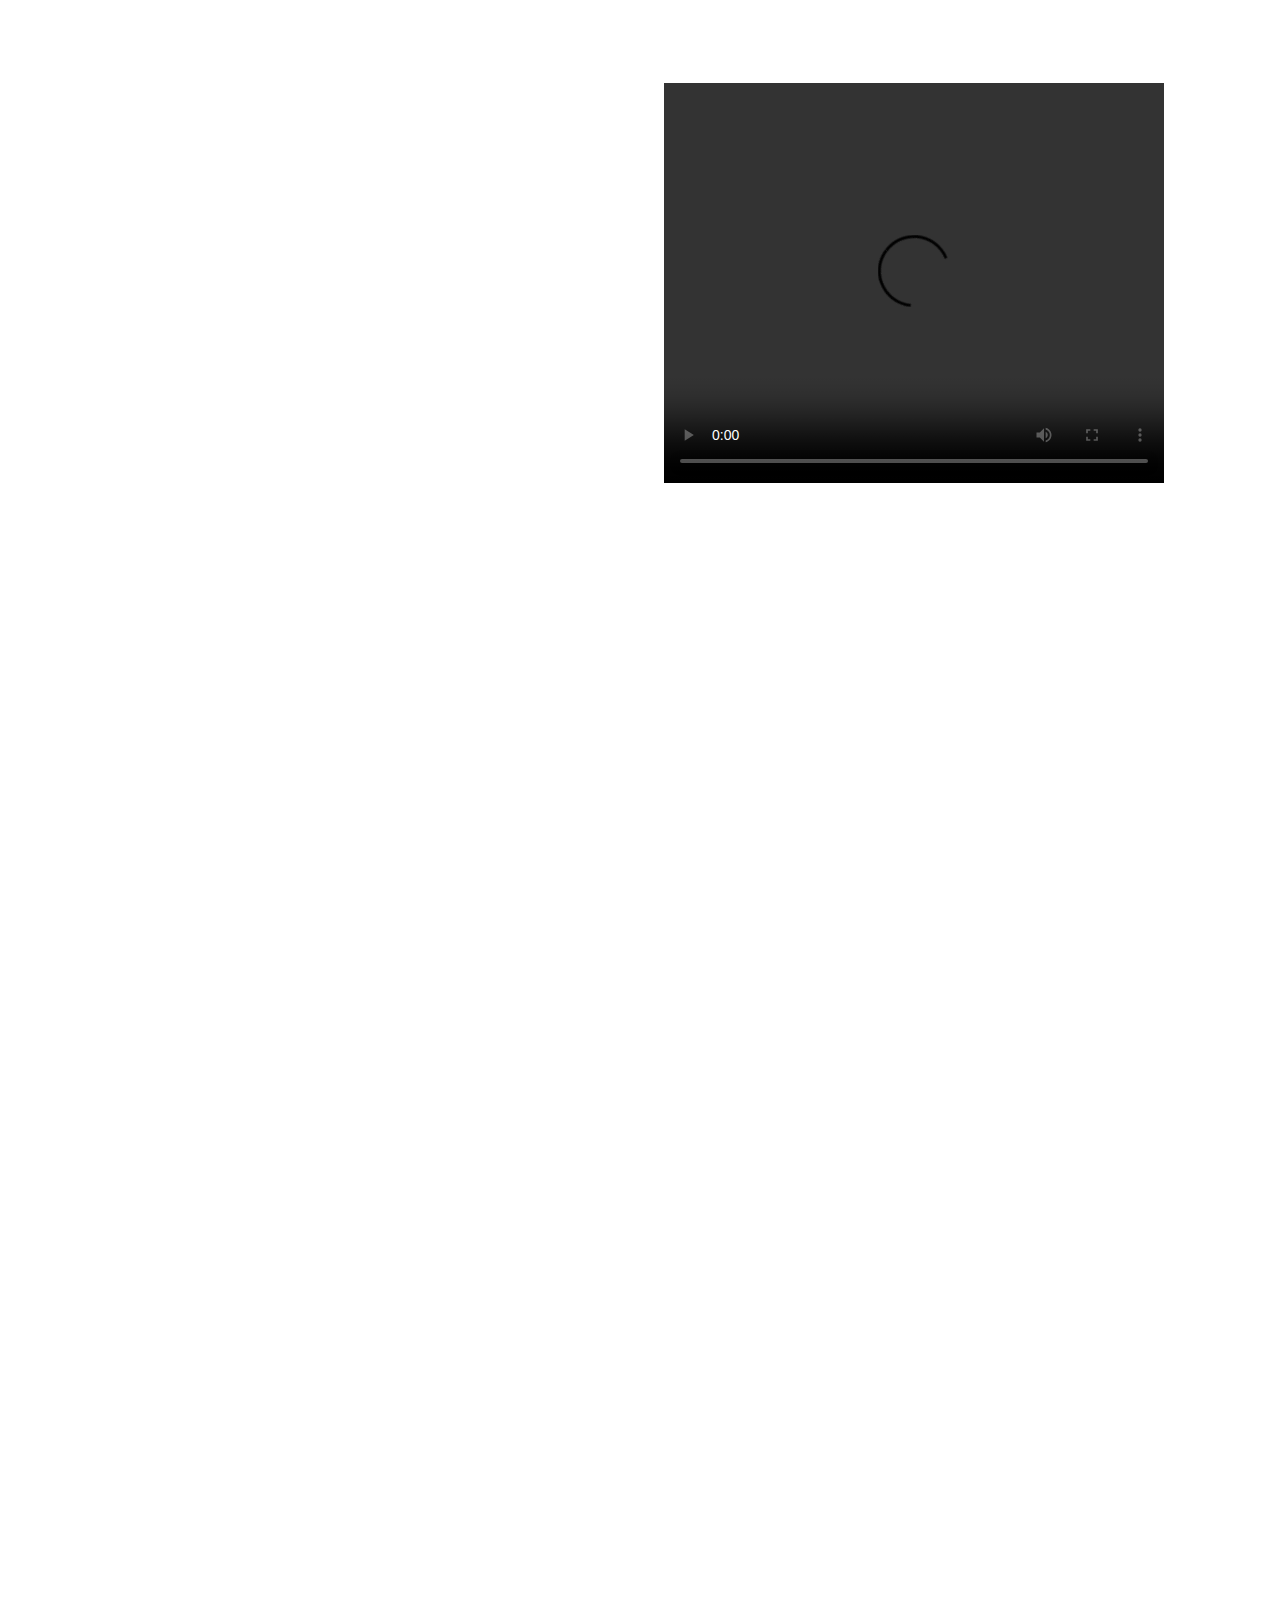
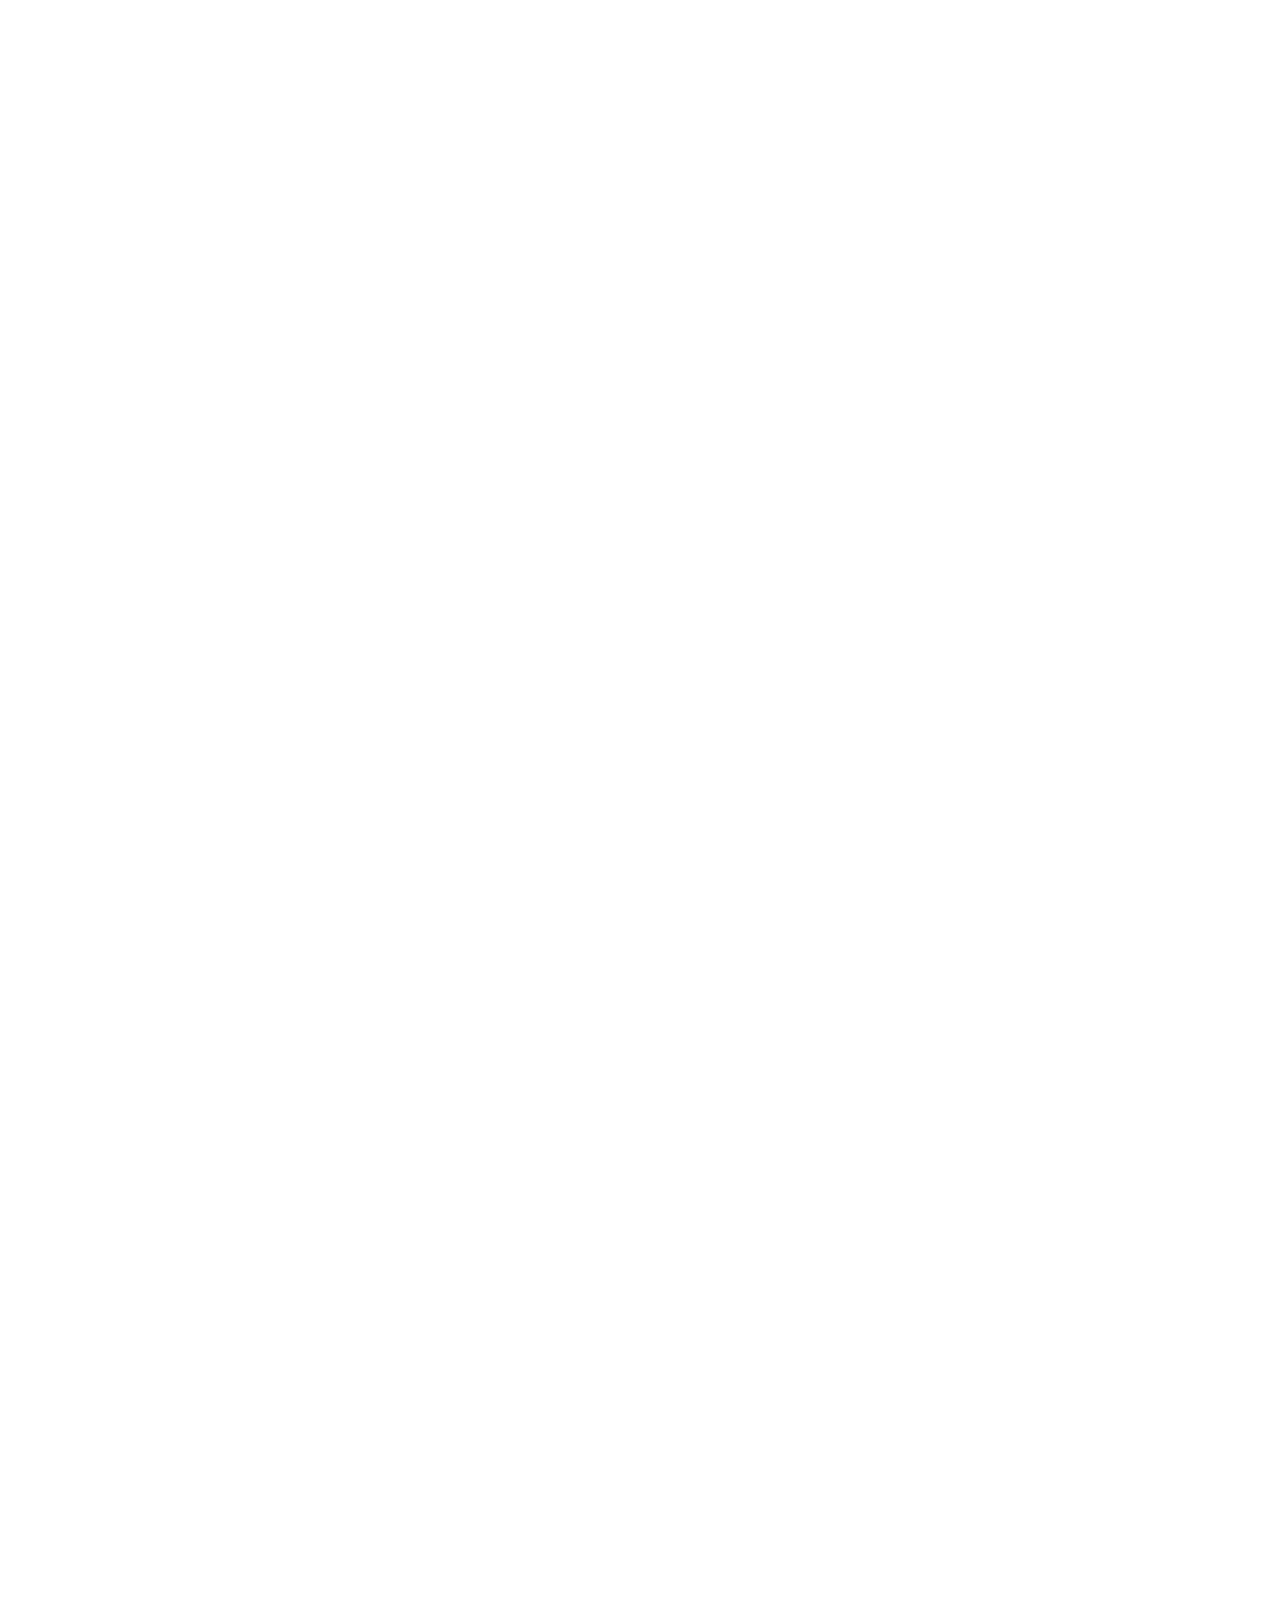
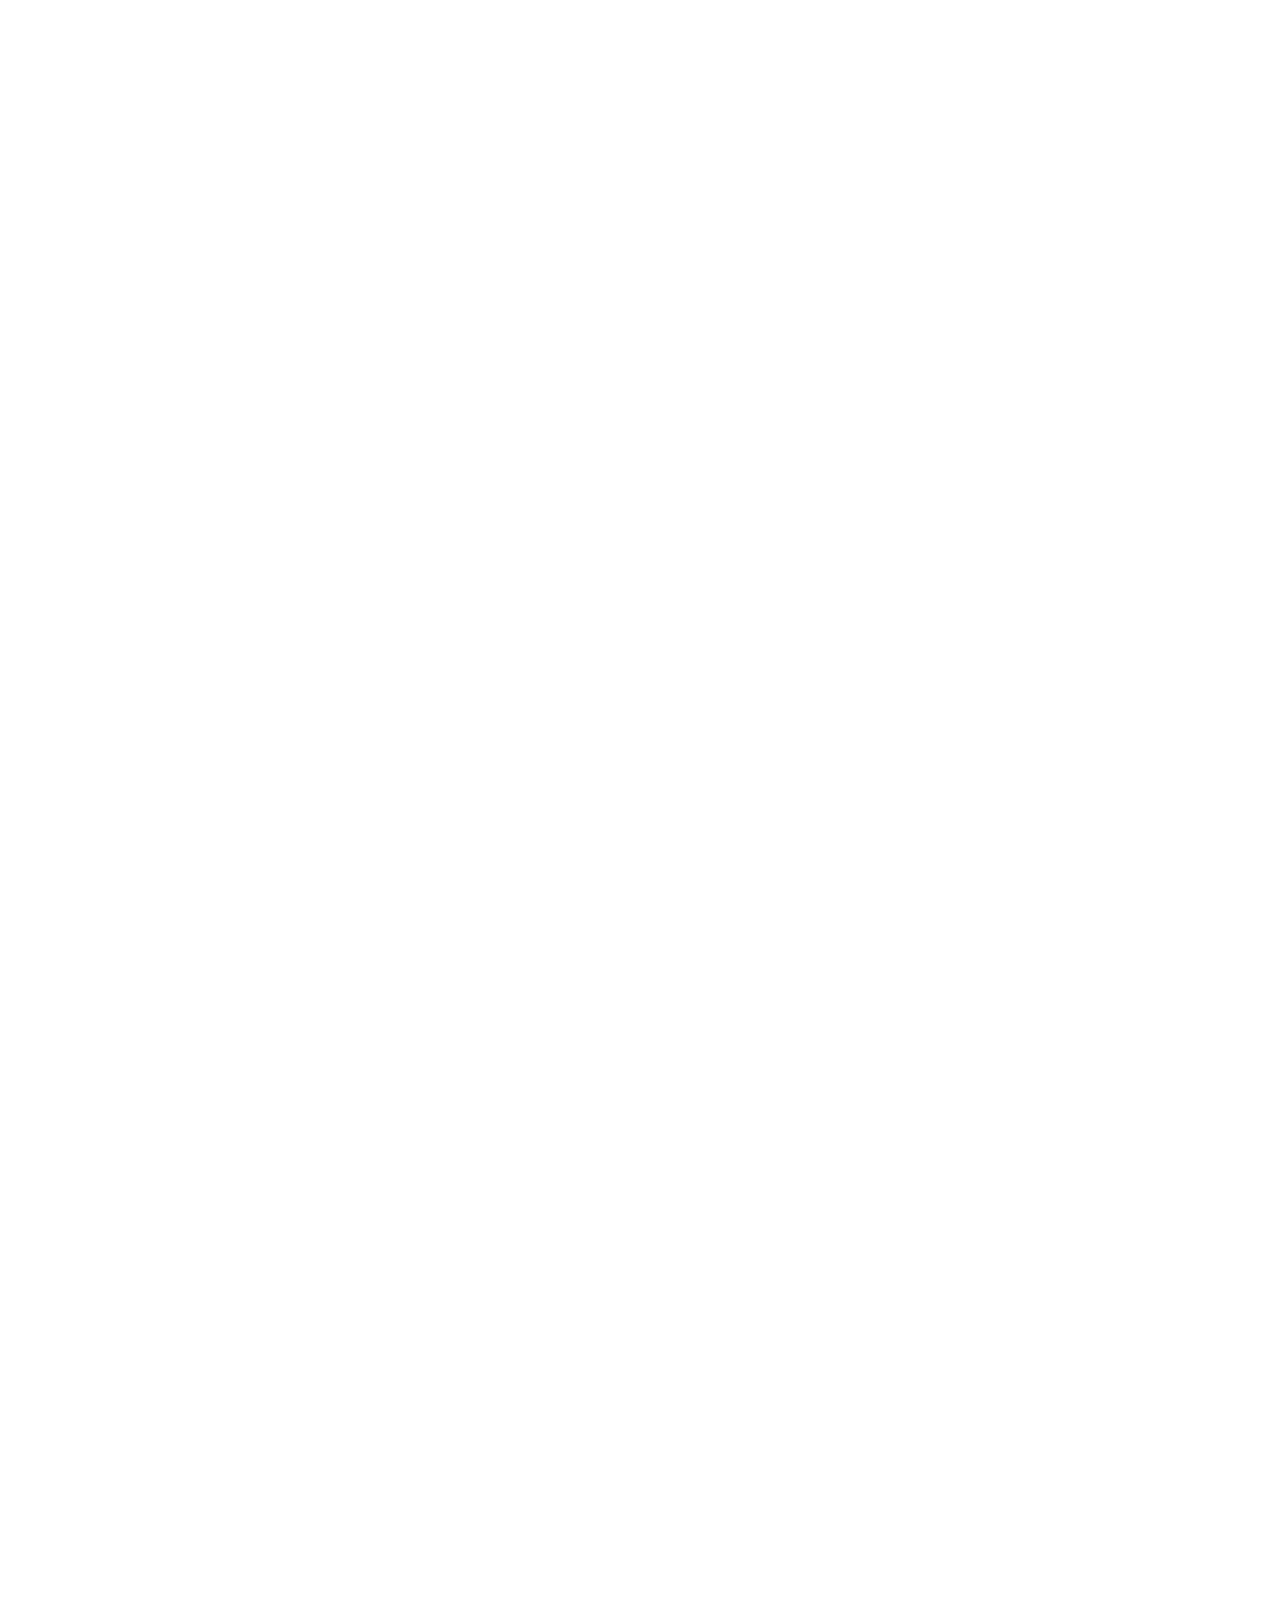
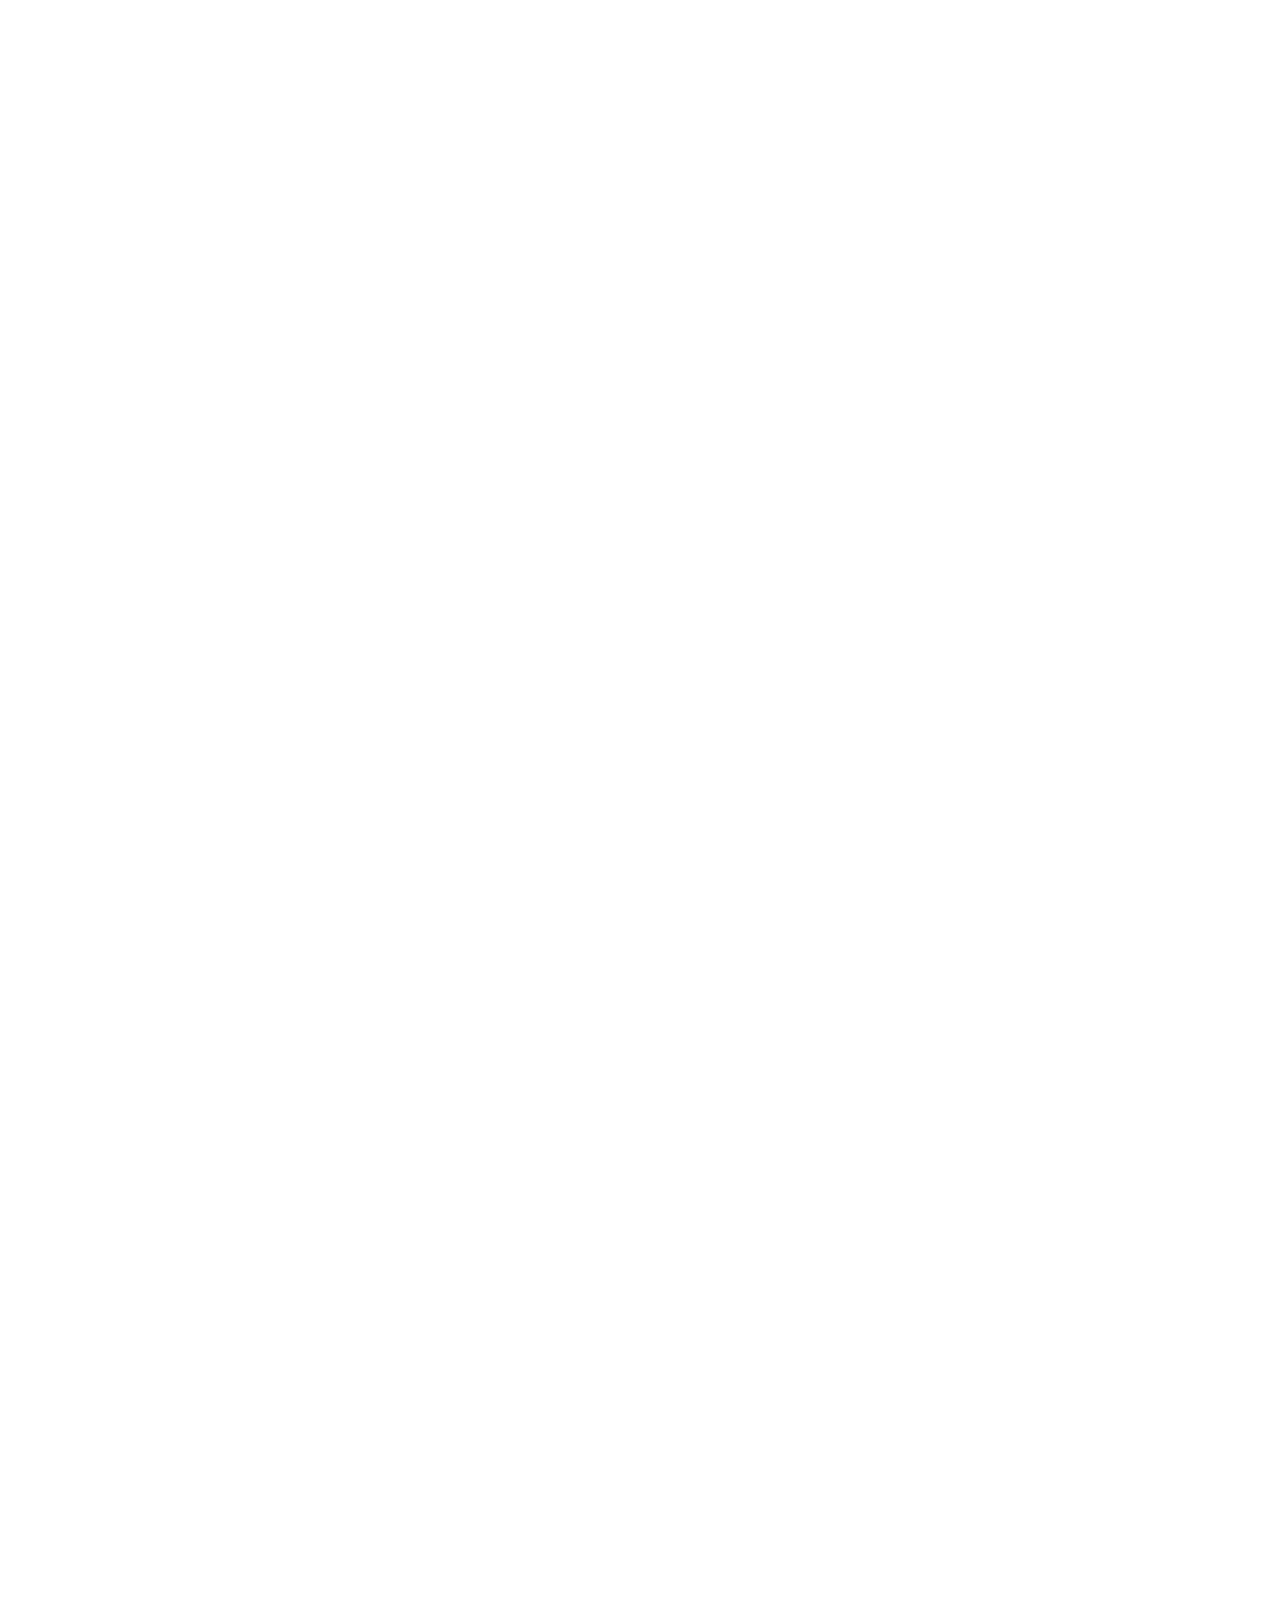
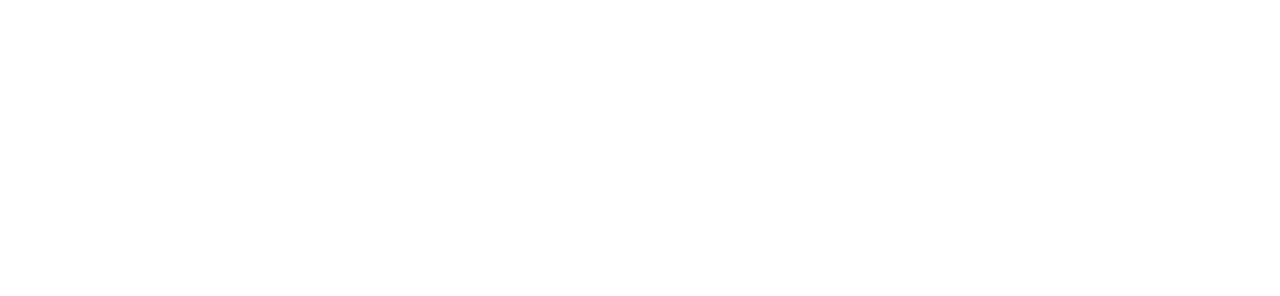
==== commit a4fe6054: "Update index.html" ====
--- a/index.html
+++ b/index.html
@@ -84,7 +84,7 @@
                             <a href="" class="btn btn-light py-sm-3 px-sm-5 rounded-pill animated slideInRight">Contact Us</a>
                         </div>
                         <div class="col-lg-6 text-center text-lg-start">
-                            <img class="img-fluid animated zoomIn" src="img/Cover.png" alt="">
+                            <img class="img-fluid animated zoomIn" src="img/Cover2.png" alt="">
                         </div>
                     </div>
                 </div>
